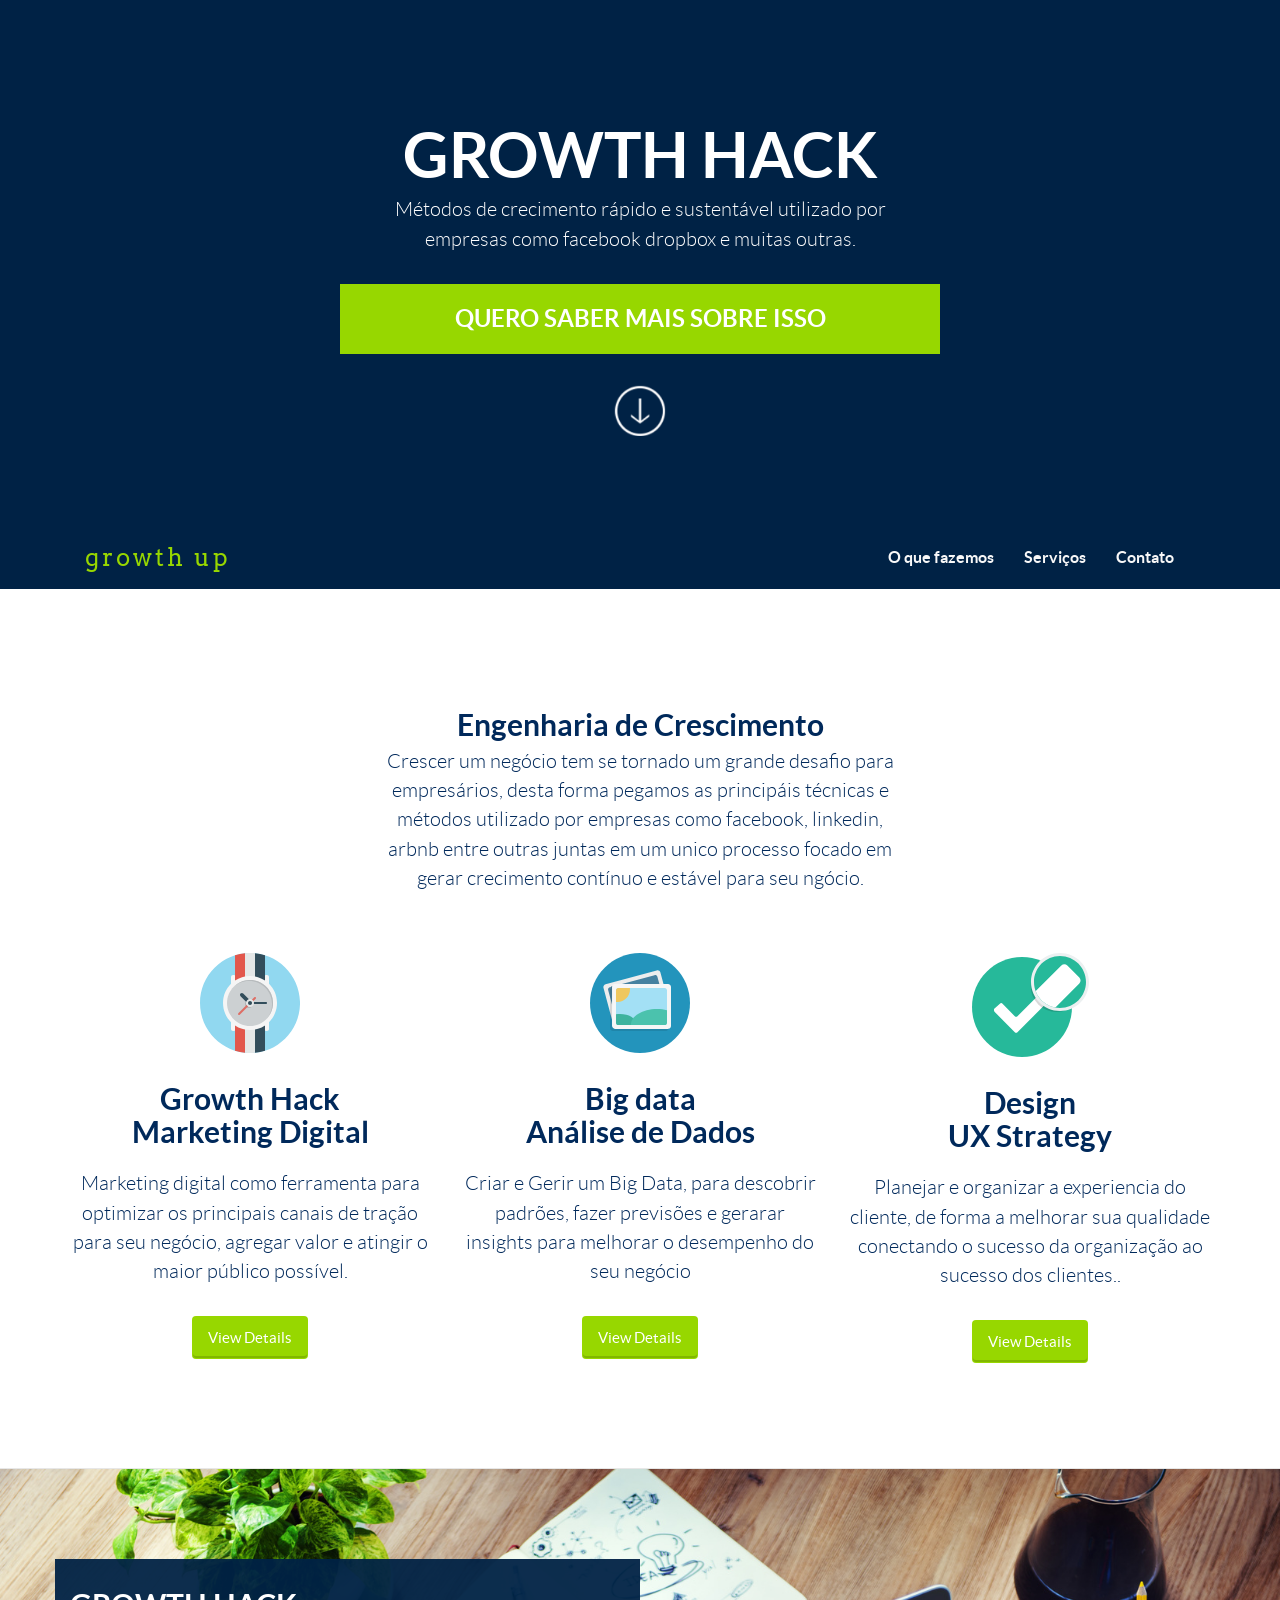
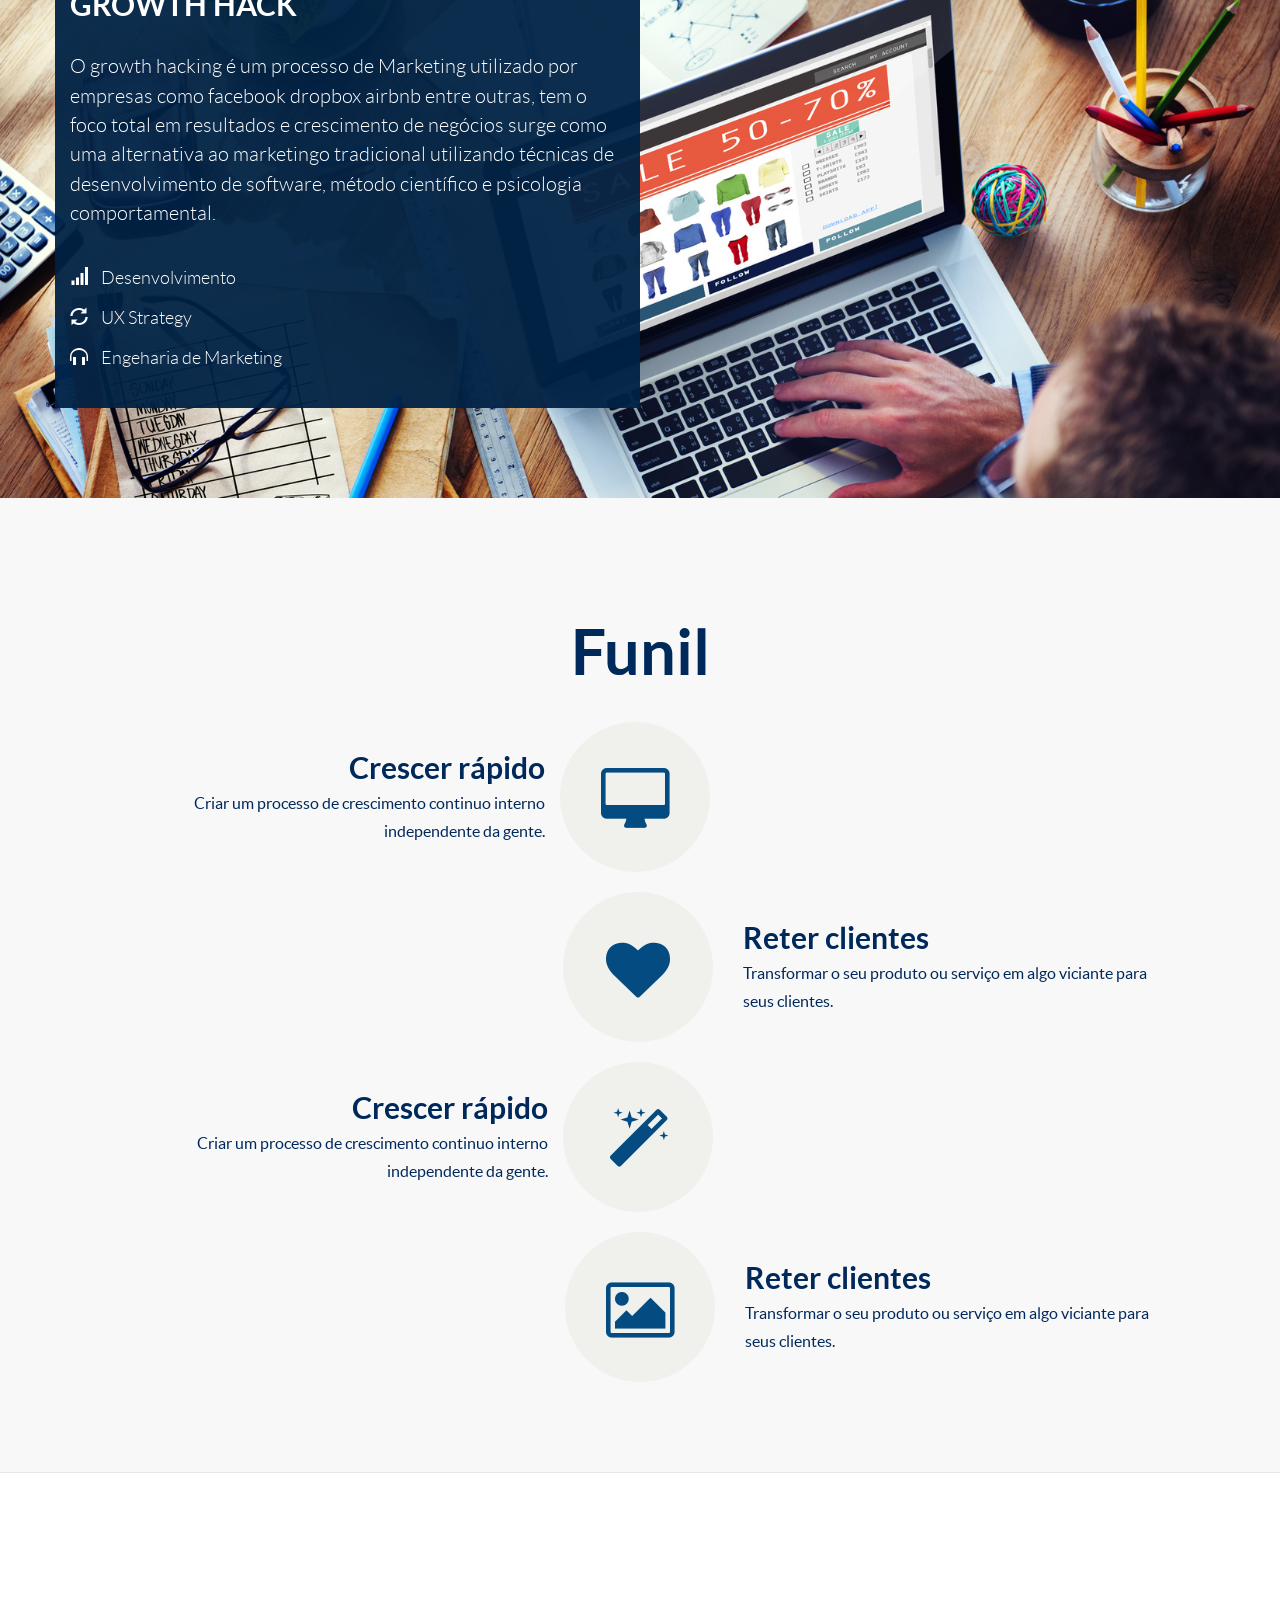
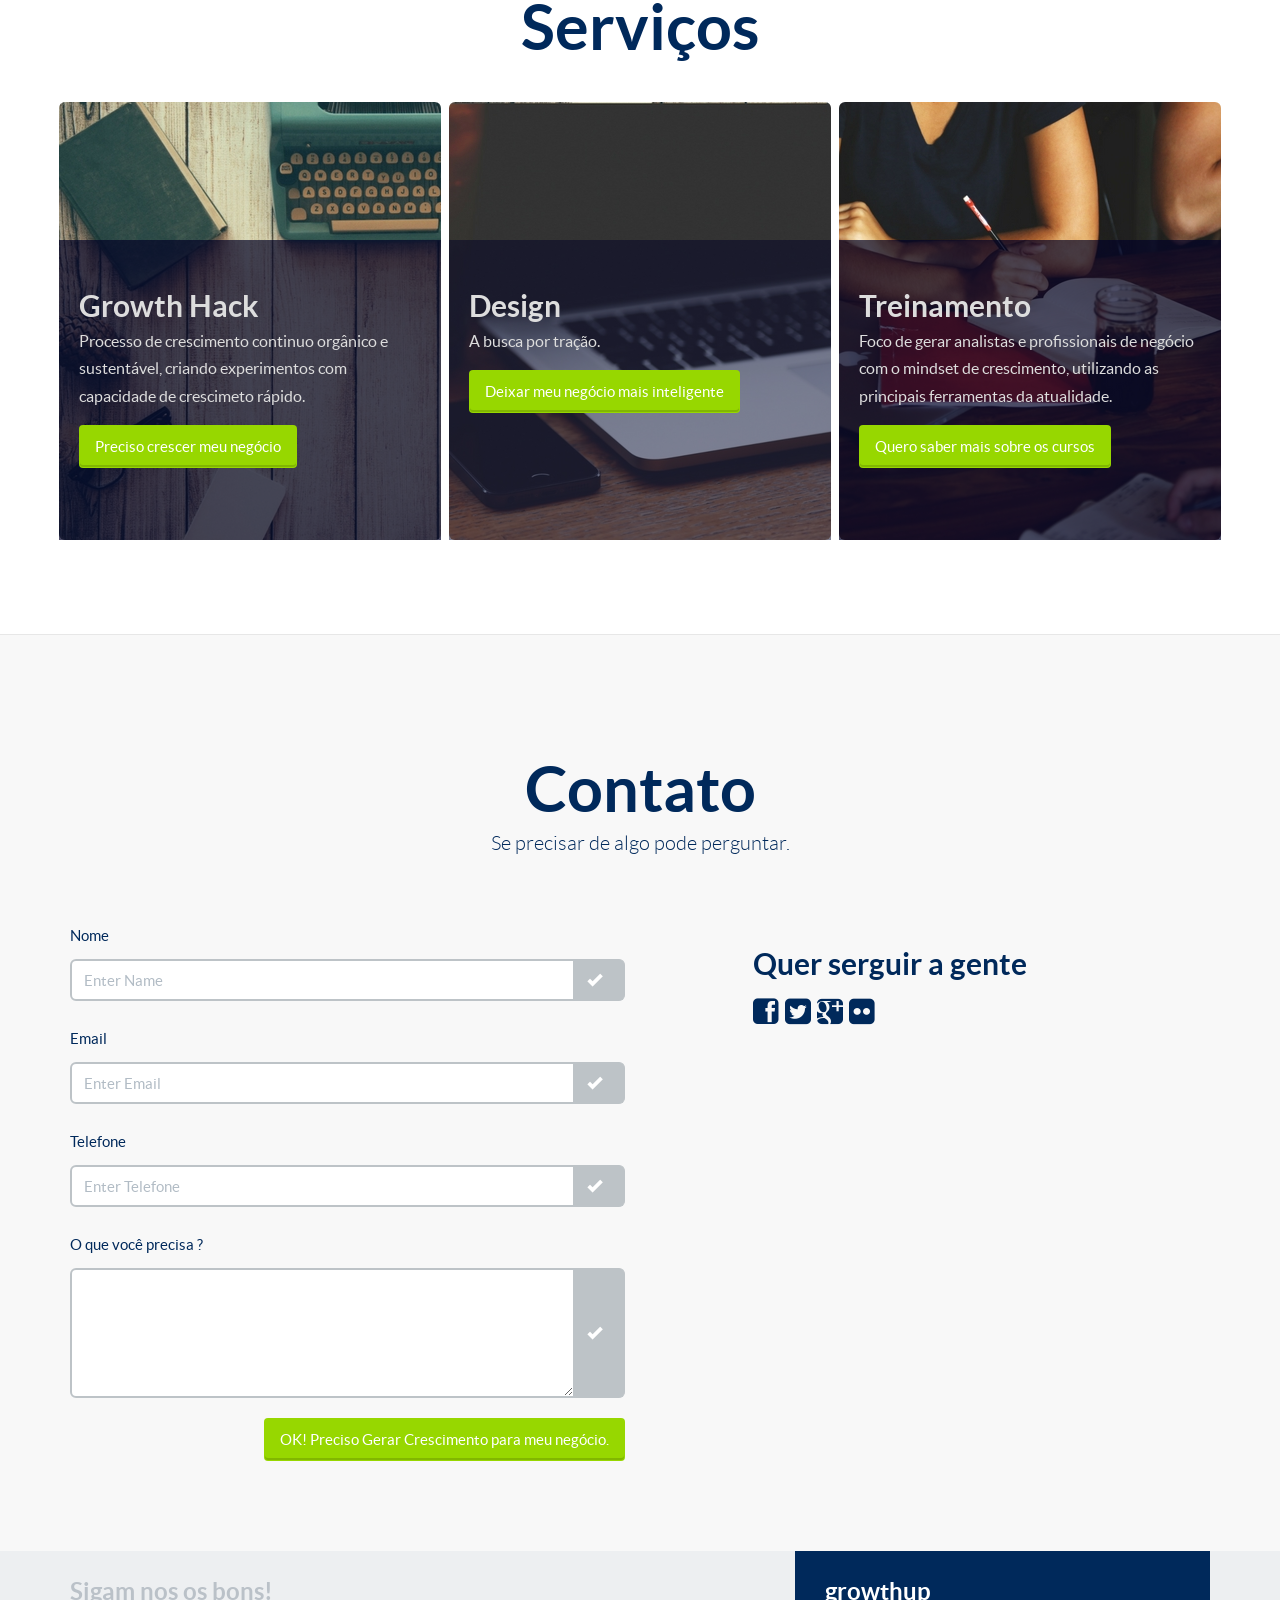
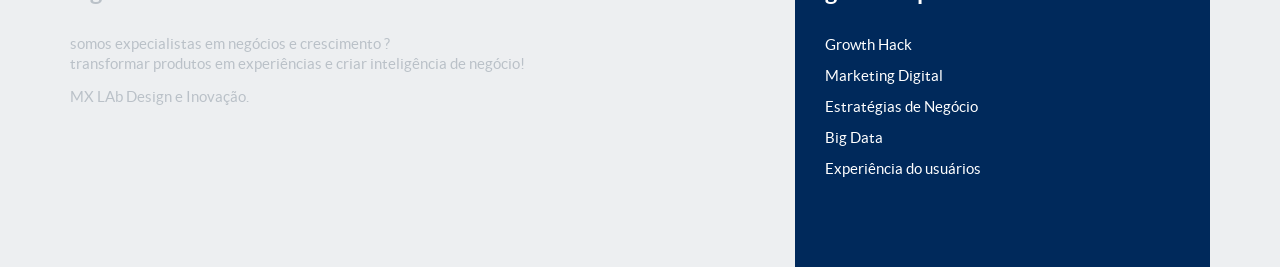
==== index.html @ dc83023f "initial" ====
<!-- FlatFy Theme - Andrea Galanti /-->
<!doctype html>
<!--[if lt IE 7]> <html class="no-js ie6 oldie" lang="en"> <![endif]-->
<!--[if IE 7]>    <html class="no-js ie7 oldie" lang="en"> <![endif]-->
<!--[if IE 8]>    <html class="no-js ie8 oldie" lang="en"> <![endif]-->
<!--[if IE 9]>    <html class="no-js ie9" lang="en"> <![endif]-->
<!--[if gt IE 9]><!-->
<!--<![endif]-->
<!-- Start Visual Website Optimizer Asynchronous Code -->

<!-- End Visual Website Optimizer Asynchronous Code -->
<html>

<head>
	<meta charset="utf-8">
	<meta name="viewport" content="width=device-width, user-scalable=no, initial-scale=1.0, minimum-scale=1.0, maximum-scale=1.0">
	<meta name="description" content="Flatfy Free Flat and Responsive HTML5 Template ">
	<meta name="author" content="">

	<title>Engenharia de Crescimento Marketing Digital Design Big Data Growth Hack</title>

	<!-- Bootstrap core CSS -->
	<link href="css/bootstrap.min.css" rel="stylesheet">

	<!-- Custom Google Web Font -->
	<link href="font-awesome/css/font-awesome.min.css" rel="stylesheet">
	<link href='http://fonts.googleapis.com/css?family=Lato:100,300,400,700,900,100italic,300italic,400italic,700italic,900italic' rel='stylesheet' type='text/css'>
	<link href='http://fonts.googleapis.com/css?family=Arvo:400,700' rel='stylesheet' type='text/css'>

	<!-- Custom CSS-->
	<link href="css/general.css" rel="stylesheet">

	<!-- Owl-Carousel -->
	<link href="css/custom.css" rel="stylesheet">
	<link href="css/owl.carousel.css" rel="stylesheet">
	<link href="css/owl.theme.css" rel="stylesheet">
	<link href="css/style.css" rel="stylesheet">
	<link href="css/animate.css" rel="stylesheet">

	<!-- Magnific Popup core CSS file -->
	<link rel="stylesheet" href="css/magnific-popup.css">

	<script src="js/modernizr-2.8.3.min.js"></script>
	<!-- Modernizr /-->
	<!--[if IE 9]>
		<script src="js/PIE_IE9.js"></script>
	<![endif]-->
	<!--[if lt IE 9]>
		<script src="js/PIE_IE678.js"></script>
	<![endif]-->

	<!--[if lt IE 9]>
		<script src="js/html5shiv.js"></script>
	<![endif]-->
	<script type='text/javascript'>
		var _vwo_code = (function() {
			var account_id = 271701,
				settings_tolerance = 2000,
				library_tolerance = 2500,
				use_existing_jquery = false,
				/* DO NOT EDIT BELOW THIS LINE */
				f = false,
				d = document;
			return {
				use_existing_jquery: function() {
					return use_existing_jquery;
				},
				library_tolerance: function() {
					return library_tolerance;
				},
				finish: function() {
					if (!f) {
						f = true;
						var a = d.getElementById('_vis_opt_path_hides');
						if (a) a.parentNode.removeChild(a);
					}
				},
				finished: function() {
					return f;
				},
				load: function(a) {
					var b = d.createElement('script');
					b.src = a;
					b.type = 'text/javascript';
					b.innerText;
					b.onerror = function() {
						_vwo_code.finish();
					};
					d.getElementsByTagName('head')[0].appendChild(b);
				},
				init: function() {
					settings_timer = setTimeout('_vwo_code.finish()', settings_tolerance);
					var a = d.createElement('style'),
						b = 'body{opacity:0 !important;filter:alpha(opacity=0) !important;background:none !important;}',
						h = d.getElementsByTagName('head')[0];
					a.setAttribute('id', '_vis_opt_path_hides');
					a.setAttribute('type', 'text/css');
					if (a.styleSheet) a.styleSheet.cssText = b;
					else a.appendChild(d.createTextNode(b));
					h.appendChild(a);
					this.load('//dev.visualwebsiteoptimizer.com/j.php?a=' + account_id + '&u=' + encodeURIComponent(d.URL) + '&r=' + Math.random());
					return settings_timer;
				}
			};
		}());
		_vwo_settings_timer = _vwo_code.init();
	</script>
</head>

<body id="home" style="background:#002245">

	<!-- Preloader -->
	<div id="preloader">
		<div id="status"></div>
	</div>

	<!-- FullScreen -->
	<!--     <div class="intro-header">
		<div class="col-xs-12 text-center abcen1">
			<h1 class="h1_home wow fadeIn" data-wow-delay="0.4s">Engenharia de Crescimento</h1>
			<h3 class="h3_home wow fadeIn" data-wow-delay="0.6s">Programa de Growth Hack para desenvolvimento e crescimento sustentável da sua startup<h3> 
			<ul class="list-inline intro-social-buttons">
				<li><a href="https://twitter.com/galantiandrea" class="btn  btn-lg mybutton_cyano wow fadeIn" data-wow-delay="0.8s"><span class="network-name">Twitter</span></a>
				</li>
				<li id="download" ><a href="#downloadlink" class="btn  btn-lg mybutton_standard wow swing wow fadeIn" data-wow-delay="1.2s"><span class="network-name">Free Download</span></a>
				</li>
			</ul> 
				
		</div>    
        
		<div class="col-xs-12 text-center abcen wow fadeIn">
			<div class="button_down "> 
				<a class="imgcircle wow bounceInUp" data-wow-duration="1.5s"  href="#whatis"> <img class="img_scroll" src="img/icon/circle.png" alt=""> </a>
			</div>
		</div>
    </div>-->


	<div class="content-section-c ">
		<div class="container">
			<div class="row">
				<div class="col-md-6 col-md-offset-3 text-center white">
					<h2 >GROWTH HACK</h2>
					<p class="lead" style="margin-top:0">Métodos de crecimento rápido e sustentável utilizado por empresas como facebook dropbox e muitas outras.</p>
				</div>
				<div class="mockup-content">
					<div class="morph-button wow pulse morph-button-inflow morph-button-inflow-1">
						<button type="button "><span>QUERO SABER MAIS SOBRE ISSO</span></button>
						<div class="morph-content">
							<div>
								<div class="content-style-form content-style-form-4 ">
									<h2 class="morph-clone">QUERO SABER MAIS SOBRE ISSO</h2>
									<form>
										<p><label>Crescimento rápido e sustentável para negócio. </label><input placeholder="deixe seu email aqui" type="text" /></p>
										<p><button>OK! Agora que saber como crescer meu negócio</button></p>
									</form>
								</div>
							</div>
						</div>
					</div>
				</div>
				<div class="col-md-6 col-md-offset-3 text-center">
					<div class="button_down ">
						<a class="imgcircle wow bounceInUp" data-wow-duration="1.5s" href="#intro"> <img class="img_scroll" src="img/icon/circle.png" alt=""> </a>
					</div>
				</div>
			</div>
		</div>
	</div>

	<!-- NavBar-->
	<nav class="navbar-default" role="navigation">
		<div class="container">
			<div class="navbar-header">
				<button type="button" class="navbar-toggle" data-toggle="collapse" data-target=".navbar-ex1-collapse">
					<span class="sr-only">Toggle navigation</span>
					<span class="icon-bar"></span>
					<span class="icon-bar"></span>
					<span class="icon-bar"></span>
				</button>
				<a class="navbar-brand" href="#home">
					<!-- 					<img style="margin-right:5px" src="img/logo.svg" width="30px" alt="" /> -->
					growth up
				</a>
			</div>

			<div class="collapse navbar-collapse navbar-right navbar-ex1-collapse">
				<ul class="nav navbar-nav">

					<li class="menuItem"><a href="#intro">O que fazemos</a></li>
					<li class="menuItem"><a href="#servicos">Serviços</a></li>
					<li class="menuItem"><a href="#contato">Contato</a></li>
				</ul>
			</div>

		</div>
	</nav>

	
	<div id="whatis" class="content-section-b" style="border-top: 0;background:#fff">
		<div class="container">

			<div class="col-md-6 col-md-offset-3 text-center wrap_title">
				<h3>Engenharia de Crescimento</h3>
				<p class="lead" style="margin-top:0">Crescer um negócio tem se tornado um grande desafio para empresários, desta forma pegamos as principáis técnicas e métodos utilizado por empresas como 
					facebook, linkedin, arbnb entre outras juntas em um unico processo focado em gerar crecimento contínuo e estável para seu ngócio.
				
			</div>
			
			<div class="row">
			
				<div class="col-sm-4 wow fadeInDown text-center">
				  <img class="rotate" src="img/icon/watch.svg" alt="Generic placeholder image">
				  <h3>Growth Hack <br/> Marketing Digital</h3>
				  <p class="lead">Marketing digital como ferramenta para optimizar os principais canais de tração para seu negócio, agregar valor  e atingir o maior público possível. </p>

				  <p><a class="btn btn-embossed btn-primary view" role="button">View Details</a></p>
	 				</div><!-- /.col-lg-4 -->

					<div class="col-sm-4 wow fadeInDown text-center">
					  <img  class="rotate" src="img/icon/picture.svg" alt="Generic placeholder image">
					   <h3>Big data <br/> Análise de Dados</h3>
					   <p class="lead">Criar e Gerir um Big Data,  para descobrir padrões, fazer previsões e gerarar insights para  melhorar o desempenho do seu negócio</p>
	<p><a class="btn btn-embossed btn-primary view" role="button">View Details</a></p>
					</div>
	<!-- /.col-lg-4 -->

					<div class="col-sm-4 wow fadeInDown text-center">
					  <img  class="rotate" src="img/icon/retina.svg" alt="Generic placeholder image">
					   <h3>  Design <br/> UX Strategy </h3>
						<p class="lead">Planejar e organizar a experiencia do cliente, de forma a melhorar sua qualidade conectando o sucesso da organização ao sucesso dos clientes..</p>
	<p><a class="btn btn-embossed btn-primary view" role="button">View Details</a></p>
	 				</div><!-- /.col-lg-4 -->

	 			</div><!-- /.row -->


			</div>
		</div>
	
	<div id="intro" class="content-section-a" style="background:url(img/Marketing-Digital.jpg); background-opacity(0.2); background-size:100%">

		<div class="container">

			<div class="row">

				<!-- 				<div class="col-sm-6 pull-right wow fadeInRightBig">
                    <img class="img-responsive " src="img/doge.png" alt="">
                </div>
			  -->
				<div class="col-sm-6 wow ull-right fadeInLeftBig" style="background:rgba(0,34,69,0.95);color:#fff" data-animation-delay="200">
					<h3 class="section-heading">GROWTH HACK</h3>
					<p class="lead">
						O growth hacking é um processo de Marketing utilizado por empresas como facebook dropbox airbnb entre outras, tem o foco total em resultados e crescimento de negócios surge como uma alternativa ao marketingo tradicional utilizando técnicas de desenvolvimento
						de software, método científico e psicologia comportamental.
					</p>

					<ul class="descp lead2">
						<li><i class="glyphicon glyphicon-signal"></i> Desenvolvimento</li>
						<li><i class="glyphicon glyphicon-refresh"></i> UX Strategy</li>
						<li><i class="glyphicon glyphicon-headphones"></i> Engeharia de Marketing</li>
					</ul>
				</div>
			</div>
		</div>

	</div>

	<!-- 		<div  class="content-section-a" style="background:url(img/lead_original.jpg) fixed; background-size:100%">

        <div class="container">

             <div class="row">
			 
<!-- 				<div class="col-sm-6 pull-right wow fadeInRightBig">
                    <img class="img-responsive " src="img/doge.png" alt="">
                </div>
			  -->
	<!--                 <div class="col-sm-6 col-sm-offset-6 wow fadeInLeftBig " style="background:rgba(2,2,69,0.95);color:#fff"  data-animation-delay="200">   
                    <h3 class="section-heading">Big Data e Análise de Dados</h3>
                    	<p class="lead">
									 			Conseguir alcançar seus objetivos com rapidez e qualidade é um desafio para todo negócio, análise de dados 
												ajuda encontrar padrões e fazer previsões e gerar inegths para o crescimento.		
									</p>
					
					<ul class="descp lead2">
						<li><i class="glyphicon glyphicon-signal"></i> Ciência de Dados</li>
						<li><i class="glyphicon glyphicon-refresh"></i> Big Data</li>
						<li><i class="glyphicon glyphicon-headphones"></i> Análise de Negócio</li>
					</ul>
				</div>           
            </div>
        </div>

    </div> -->

	<div id="oque" class="content-section-a">
		<div class="container">
			<div class="row">

				<div class="col-md-6 col-md-offset-3 text-center wrap_title">
					<h2>Funil</h2>
					<!-- 					<p class="lead" style="margin-top:0"> </p> -->
				</div>

				<div class="col-sm-7 pull-left  block wow bounceIn" style="margin-left:50px">
					<div class="row">
						<div class="col-md-8 box-ct" style="text-align:right">
							<h3> Crescer rápido </h3>
							<p> Criar um processo de crescimento continuo interno independente da gente. </p>
						</div>
						<div class="col-md-4 box-icon rotate">
							<i class="fa fa-desktop fa-4x "> </i>
						</div>
						
					</div>
				</div>
				<div class="col-sm-7 pull-right block wow bounceIn" style="margin-right:-20px;margin-top:20px">
					<div class="row">
						<div class="col-md-4 box-icon rotate">
							<i class="fa fa-heart fa-4x "> </i>
						</div>
						<div class="col-md-8 box-ct">
							<h3> Reter clientes </h3>
							<p> Transformar o seu produto ou serviço em algo viciante para seus clientes.</p>
						</div>
					</div>
				</div>
			</div>
			<div class="col-sm-7 pull-left  block wow bounceIn" style="margin-left:50px;margin-top:20px">
					<div class="row">
						<div class="col-md-8 box-ct" style="text-align:right">
							<h3> Crescer rápido </h3>
							<p> Criar um processo de crescimento continuo interno independente da gente. </p>
						</div>
						<div class="col-md-4 box-icon rotate">
							<i class="fa fa-magic fa-4x "> </i>
						</div>
						
					</div>
				</div>
				<div class="col-sm-7 pull-right block wow bounceIn" style="margin-right:-20px;margin-top:20px">
					<div class="row">
						<div class="col-md-4 box-icon rotate">
							<i class="fa fa-picture-o fa-4x "> </i>
						</div>
						<div class="col-md-8 box-ct">
							<h3> Reter clientes </h3>
							<p> Transformar o seu produto ou serviço em algo viciante para seus clientes.</p>
						</div>
					</div>
				</div>
			</div>


		</div>
	</div>

	<!-- What is -->


	<!-- Use it -->
	<!-- Screenshot -->
	<div id="servicos" class="content-section-b" style="background:#fff">
		<div class="container">
			<div class="row">
				<div class="col-md-6 col-md-offset-3 text-center wrap_title ">
					<h2>Serviços</h2>
					<!-- 						<p class="lead" style="margin-top:0">Todos foram pensados para se encaixar perfeitamente ao seus objetivos e necessidades</p> -->
				</div>
			</div>
			<div class="row wow bounceInUp">
				<div id="owl-demo" class="owl-carousel">

					<div style="position:relative;height:438px" class="item">
						<img style="position:absolute;filter: blur(0px);" class="img-responsive blur(2px) img-rounded" src="img/consultoria.jpg" alt="Owl Image">
						<div style="bottom:0px;position: absolute;background: rgba(2,2,38,0.7);color:#ddd; width: 100%;height:300px;padding: 20px;display: block;">
							<h3>Growth Hack</h3>
							<p> Processo de crescimento continuo orgânico e sustentável, criando experimentos com capacidade de crescimeto rápido.
							</p>
							<a class="btn wow tada btn-embossed btn-primary pull-left animated animated" href="#contato">Preciso crescer meu negócio</a>
						</div>
					</div>

					<div style="position:relative;height:438px" class="item">
						<img style="position:absolute;filter: blur(0px);" class="img-responsive blur(2px) img-rounded" src="img/bigdata.jpg" alt="Owl Image">
						<div style="bottom:0px; position: absolute;background: rgba(2,2,38,0.5);color:#ddd; width: 100%;height:300px;padding: 20px;display: block;">
							<h3>Design</h3>
<!-- 							<p> Análise preditiva e estratégias de dados aplicada a negócios, prever lucros análisar negócios e finanças, gerando insigths de crescimento. </p> -->
							<p> A busca por tração. </p>
							<a class="btn wow tada btn-embossed btn-primary pull-left animated animated" href="#contato">Deixar meu negócio mais inteligente</a>
						</div>
					</div>
					
					<div style="position:relative;height:438px" class="item">
						<img style="position:absolute;filter: blur(0px);" class="img-responsive blur(2px) img-rounded" src="img/treinamento.jpg" alt="Owl Image">
						<div style="bottom:0px; position: absolute;background: rgba(2,2,38,0.7);color:#ddd; width: 100%;height:300px;padding: 20px;display: block;">
							<h3>Treinamento</h3>
							<p> Foco de gerar analistas e profissionais de negócio com o mindset de crescimento, utilizando as principais ferramentas da atualidade. </p>
							<a class="btn wow tada btn-embossed btn-primary pull-left animated animated" href="#contato">Quero saber mais sobre os cursos</a>
						</div>
					</div>

				</div>
			</div>
		</div>


	</div>


	

	<!-- Banner Download -->
	<!-- 	<div id="downloadlink" class="banner">
		<div class="container">
			<div class="row">
				<div class="col-md-6 col-md-offset-3 text-center wrap_title">
				<h2>Ciência de Crescimento </h2>
				<p class="lead" style="margin-top:0">Agora que você conhece melhor a gente queremos conhecer melhor você, e entender como podemos te ajudar</p>
				<p><a class="btn btn-embossed btn-primary view" role="button">Preciso crescer meu negócio</a></p> 
			 </div>
			</div>
		</div>
	</div>
	
	<!-- Contact -->
	<div id="contato" class="content-section-a">
		<div class="container">
			<div class="row">

				<div class="col-md-6 col-md-offset-3 text-center wrap_title">
					<h2>Contato</h2>
					<p class="lead" style="margin-top:0">Se precisar de algo pode perguntar. </p>
				</div>

				<form role="form" action="" method="post">
					<div class="col-md-6">
						<div class="form-group">
							<label for="InputName">Nome</label>
							<div class="input-group">
								<input type="text" class="form-control" name="InputName" id="InputName" placeholder="Enter Name" required>
								<span class="input-group-addon"><i class="glyphicon glyphicon-ok form-control-feedback"></i></span>
							</div>
						</div>

						<div class="form-group">
							<label for="InputEmail">Email</label>
							<div class="input-group">
								<input type="email" class="form-control" id="InputEmail" name="InputEmail" placeholder="Enter Email" required>
								<span class="input-group-addon"><i class="glyphicon glyphicon-ok form-control-feedback"></i></span>
							</div>
						</div>

						<div class="form-group">
							<label for="InputEmail">Telefone</label>
							<div class="input-group">
								<input type="email" class="form-control" id="InputEmail" name="InputEmail" placeholder="Enter Telefone" required>
								<span class="input-group-addon"><i class="glyphicon glyphicon-ok form-control-feedback"></i></span>
							</div>
						</div>

						<div class="form-group">
							<label for="InputMessage">O que você precisa ?</label>
							<div class="input-group">
								<textarea name="InputMessage" id="InputMessage" class="form-control" rows="5" required></textarea>
								<span class="input-group-addon"><i class="glyphicon glyphicon-ok form-control-feedback"></i></span>
							</div>
						</div>

						<input type="submit" name="submit" id="submit" value="OK! Preciso Gerar Crescimento para meu negócio." class="btn wow tada btn-embossed btn-primary pull-right">
					</div>
				</form>

				<hr class="featurette-divider hidden-lg">
				<div class="col-md-5 col-md-push-1 address">
					<!-- 					<address>
					<h3>Onde Estamosh3>
					<p class="lead"><a href="https://www.google.com/maps/preview?ie=UTF-8&q=The+Pentagon&fb=1&gl=us&hq=1400+Defense+Pentagon+Washington,+DC+20301-1400&cid=12647181945379443503&ei=qmYfU4H8LoL2oATa0IHIBg&ved=0CKwBEPwSMAo&safe=on">The Pentagon<br>
					Washington, DC 20301</a><br>
					Phone: XXX-XXX-XXXX<br>
					Fax: XXX-XXX-YYYY</p>
					</address> -->

					<h3>Quer serguir a gente</h3>
					<li class="social">
						<a href="#"><i class="fa fa-facebook-square fa-size"> </i></a>
						<a href="#"><i class="fa  fa-twitter-square fa-size"> </i> </a>
						<a href="#"><i class="fa fa-google-plus-square fa-size"> </i></a>
						<a href="#"><i class="fa fa-flickr fa-size"> </i> </a>
					</li>
				</div>
			</div>
		</div>
	</div>



	<footer>
		<div class="container">
			<div class="row">
				<div class="col-md-7">
					<h3 class="footer-title">Sigam nos os bons!</h3>
					<p>somos expecialistas em negócios e crescimento ?<br/> transformar produtos em experiências e criar inteligência de negócio!<br/>

					</p>

					<!-- LICENSE -->
					MX LAb Design e Inovação.


				</div>
				<!-- /col-xs-7 -->

				<div class="col-md-5">
					<div class="footer-banner">
						<h3 class="footer-title">growthup</h3>
						<ul>
							<li>Growth Hack</li>
							<li>Marketing Digital</li>
							<li>Estratégias de Negócio</li>
							<li>Big Data</li>
							<li>Experiência do usuários</li>
						</ul>

					</div>
				</div>
			</div>
		</div>
	</footer>

	<!-- JavaScript -->
	<script src="js/jquery-1.10.2.js"></script>
	<script src="js/bootstrap.js"></script>
	<script src="js/owl.carousel.js"></script>
	<script src="js/script.js"></script>
	<!-- StikyMenu -->
	<script src="js/stickUp.min.js"></script>
	<script type="text/javascript">
		jQuery(function($) {
			$(document).ready(function() {
				$('.navbar-default').stickUp();

			});
		});
	</script>
	<!-- Smoothscroll -->
	<script type="text/javascript" src="js/jquery.corner.js"></script>
	<script src="js/wow.min.js"></script>
	<script>
		new WOW().init();
	</script>
	<script src="js/classie.js"></script>
	<script src="js/uiMorphingButton_inflow.js"></script>
	<!-- Magnific Popup core JS file -->
	<script src="js/jquery.magnific-popup.js"></script>
</body>

</html>
---- css/general.css ----
/*
Theme: Flatfy Theme
Author: Andrea Galanti
Bootstrap Version 
Build: 1.0
http://www.andreagalanti.it
*/
#002245
#00295b
#34495e
#97d700

/*General */

body, html {
	height: 100%;
	width: 100%;
	overflow-x:hidden;
}

::-moz-selection{background:#97d700;color:white}

::selection{background:#97d700;color:white}

.abcen{position: absolute;bottom: 8%;}

.abcen1{position: absolute;top: 20%;}

.content-section-c {
	border-top: 1px solid #002245;
	border-bottom: 1px solid #002245;
	background-color: #002245;
	padding: 90px 0;
}

.descp{
	margin: 0;
	padding: 0;
	line-height: 40px !important;
}

.glyphicon {
	margin-right: 10px;
}

.lead2 {
margin-bottom: 30px;
margin-top: 20px;
font-size: 18px;
line-height: 1.46428571;
font-weight: 300;
}

.lead3 {
margin-bottom: 0px;
margin-top: 0px;
font-size: 16px;
color: #8D8D8D;
line-height: 1.46428571;
font-weight: 300;
}

.float {
-webkit-animation-name: floatingx;
-webkit-animation-duration: 4s;
-webkit-animation-iteration-count: infinite;
-webkit-animation-timing-function: ease-in-out;
-moz-animation-name: floating;
-moz-animation-duration: 4s;
-moz-animation-iteration-count: infinite;
-moz-animation-timing-function: ease-in-out;
}

.phone-image {
max-width: 250px;
margin: auto;
}

.h1_home{
	font-size: 80px;
	font-family: arvo;
	font-weight: 300;
	letter-spacing: 6px;
}

.h3_home{font-weight: 300;}

/*own carousel */

#owl-demo .item{
  margin: 3px;
}
#owl-demo .item img{
  display: block;
  width: 100%;
  height: auto;
}

#owl-demo-1 .item{
  margin: 3px;
}
#owl-demo-1 .item img{
  display: block;
  width: 100%;
  height: auto;
}

/*magnific */
.mfp-bg {
background: #000000 !important;
opacity: 0.95 !important;
filter: alpha(opacity=95) !important;
}

.item .img-responsive {cursor:url(../img/cross.png),auto;}

/* Preloader */
#preloader {
	position: fixed;
	top:0;
	left:0;
	right:0;
	bottom:0;
	background-color:#fff; /* change if the mask should have another color then white */
	z-index:99; /* makes sure it stays on top */
}

#status {
	width:200px;
	height:200px;
	position:absolute;
	left:50%; /* centers the loading animation horizontally one the screen */
	top:50%; /* centers the loading animation vertically one the screen */
	background-image:url(../img/status.gif); /* path to your loading animation */
	background-repeat:no-repeat;
	background-position:center;
	margin:-100px 0 0 -100px; /* is width and height divided by two */
}


/* Button */ 
.mybutton_standard {
	border: 1px solid #fff;
	color: #fff;
}

.mybutton_cyano{
	border: 1px solid #4A90BE;
	color: #fff;
	background-color:#4A90BE;
}

.mybutton_cyano:hover{
	border: 1px solid #4A90BE;
	color: #4A90BE !important;
	background: rgba(204, 204, 204, 0);
}

.button_down img {
width: 50px;
	
}
.btn-primary {
	border-color: rgba(52, 73, 94, 0);
}

.tworow{margin-top: 90px;}

.social {
	font-size: 30px;
	text-decoration: none;
	list-style-type: none;
	color: #97d700; 
}

.social > a:hover {
	color: #97d700; 
}

.box-icon {
	height: 150px;
	width: 150px;
	-moz-border-radius: 35px;
	border-radius: 100%;
	padding: 47px 10px;
	background-color: #f0f1ec;
	color: #034b81;
	text-align: center;
	-webkit-transition: all 0.3s;
	-moz-transition: all 0.3s;
	transition: all 0.3s;
	margin-right: 15px;
}

.box-icon:hover {
	background-color: #97d700;
	color: #fff;
}

.owl-theme .owl-controls .owl-page span {
background: #97d700 !important;
}

/* Nav */
.navbar {
	position: relative;
	min-height: 60px;
	margin-bottom: 0; 
	width: 100%;
	z-index: 999;
	border-radius: 0; 
}

.navbar-default {
	position: relative;
	min-height: 60px;
	width: 100%;
	z-index: 999;
	
}

.navbar-default .navbar-nav>li>a {
color: #ffffff;
}

.navbar-default .navbar-nav>li>a:hover {
color: #ECEBEB;
}

.navbar-default .navbar-brand {
color: #ffffff;
}
.navbar-default .navbar-brand:hover {
color: #ECEBEB;
}

.navbar-brand {
	font-family: arvo;
	letter-spacing: 3px;
	font-weight: 400 !important;
}

.lead {
	font-size: 16px;
	font-weight: 400;
}

.intro-header {
	height: 100%; /* Full PAge */
	padding-top: 50px; /* If you're making other pages, make sure there is 50px of padding to make sure the navbar doesn't overlap content! */
	padding-bottom: 50px;
	color: #f8f8f8;
	background: url(../img/intro/intro5.jpg) no-repeat center center;
	background-size: cover;
	text-align: center;
}

.intro-message {
	position: relative;
	padding-top: 12%;
	padding-bottom: 20%;
}

.list-inline {
	margin-top: 30px;
}
.intro-message > h1 {
	margin: 0;
	font-size: 5em;
	font-family: "Lato", "Helvetica Neue", Helvetica, Arial, sans-serif;
	font-weight: 400;
	letter-spacing: 3px;
}

.intro-divider {
	width: 400px;
	border-top: 1px solid #f8f8f8;
	border-bottom: 1px solid rgba(0, 0, 0, 0.2);
}

.intro-message > h3 {
	margin: 0;
	font-size: 2.8em;
	font-family: "Lato", "Helvetica Neue", Helvetica, Arial, sans-serif;
	font-weight: 300;
	letter-spacing: 0px;
	margin-top: 10px;
}


.network-name {
	font-size: 14px;
	font-weight: 400;
	letter-spacing: 1.5px;
}

.content-section-a {
	background-color: #f8f8f8;
	padding: 90px 0; 
}

.content-section-b {
	border-top: 1px solid #e7e7e7;
	border-bottom: 1px solid #e7e7e7;
	padding: 90px 0; 
}

.section-heading {
	margin-bottom: 30px;
}

.section-heading-spacer {
	border-top: 3px solid #e7e7e7;
	width: 200px;
	float: left;
}

.banner {
	padding: 100px 0;
	color: #f8f8f8;
	background: url(../img/intro/banner-bg.jpg) no-repeat center center;
	background-size: cover;
}

/* Animate */
.rotate{
    -webkit-transition-duration: 0.8s;
    -moz-transition-duration: 0.8s;
    -o-transition-duration: 0.8s;
    transition-duration: 0.8s;
     
    -webkit-transition-property: -webkit-transform;
    -moz-transition-property: -moz-transform;
    -o-transition-property: -o-transform;
    transition-property: transform;
     
    overflow:hidden;
 
    }  
 
.rotate:hover  
{
    -webkit-transform:rotate(360deg);
    -moz-transform:rotate(360deg);
    -o-transform:rotate(360deg);
}  



/* Style for form modal */
.content-style-form {
	position: relative;
	text-align: left;
}

.content-style-form h2 {
	margin: 0;
	padding: 0.4em 0 0.3em;
	text-align: center;
	font-weight: 300;
	font-size: 3.5em;
}

.content-style-form form {
	padding: 10px 30px;
}

.content-style-form form p {
	margin: 0 0 5px 0;
	font-size: 0.7em;
}

.content-style-form label {
	display: block;
	padding: 10px 0 0;
	color: #002245;
	text-transform: uppercase;
	letter-spacing: 1px;
	font-weight: bold;
}

.content-style-form input[type="text"],
.content-style-form input[type="password"] {
	padding: 10px;
	width: 100%;
	border: 2px solid #ebd3bd;
	background: transparent;
	color: #b09a86;
	font-weight: 300;
	font-size: 2.2em;
}

.content-style-form input[type="text"]:focus,
.content-style-form input[type="password"]:focus {
	border-color: #e75854;
	color: #e75854;
}

.content-style-form input:focus {
	outline: 0;
}

.content-style-form button {
	display: block;
	margin-top: 2.5em;
	padding: 1.5em;
	width: 100%;
	border: none;
	background: #e75854;
	color: #fff;
	text-transform: uppercase;
	letter-spacing: 1px;
	font-weight: 800;
	font-size: 1.25em;
}

.content-style-form .icon-close {
	top: 0;
	right: 0;
	color: #ebd3bd;
	font-size: 75%;
}

.content-style-form .icon-close:hover {
	color: #e75854;
}

.js .content-style-form-1 h2,
.js .content-style-form-1 p,
.js .content-style-form-1 .icon-close {
	opacity: 0;
	-webkit-transition: opacity 0.2s 0.35s, -webkit-transform 0.2s 0.35s;
	transition: opacity 0.2s 0.35s, transform 0.2s 0.35s;
	-webkit-transform: scale(0.85);
	transform: scale(0.85);
}

.content-style-form-1 p:first-child {
	-webkit-transition-delay: 0.4s;
	transition-delay: 0.4s;
}

.content-style-form-1 p:nth-child(2) {
	-webkit-transition-delay: 0.45s;
	transition-delay: 0.45s;
}

.content-style-form-1 p:nth-child(3) {
	-webkit-transition-delay: 0.5s;
	transition-delay: 0.5s;
}

.morph-button.open .content-style-form-1 h2,
.morph-button.open .content-style-form-1 p,
.morph-button.open .content-style-form-1 .icon-close {
	opacity: 1;
	-webkit-transform: scale(1);
	transform: scale(1);
}

.js .content-style-form-2 h2,
.js .content-style-form-2 p,
.js .content-style-form-2 .icon-close {
	opacity: 0;
	-webkit-transition: opacity 0.2s 0.3s, -webkit-transform 0.2s 0.3s;
	transition: opacity 0.2s 0.3s, transform 0.2s 0.3s;
	-webkit-transform: translateY(50px);
	transform: translateY(50px);
}

.content-style-form-2 p:first-child {
	-webkit-transition-delay: 0.35s;
	transition-delay: 0.35s;
}

.content-style-form-2 p:nth-child(2) {
	-webkit-transition-delay: 0.4s;
	transition-delay: 0.4s;
}

.content-style-form-2 p:nth-child(3) {
	-webkit-transition-delay: 0.45s;
	transition-delay: 0.45s;
}

.content-style-form-2 p:nth-child(4) {
	-webkit-transition-delay: 0.5s;
	transition-delay: 0.5s;
}

.morph-button.open .content-style-form-2 h2,
.morph-button.open .content-style-form-2 p,
.morph-button.open .content-style-form-2 .icon-close {
	opacity: 1;
	-webkit-transform: translateY(0);
	transform: translateY(0);
}

.content-style-form-4 form {
	padding: 30px;
	background: #fff;
	color: #ccb096;
	font-size: 1.5em;
	-webkit-perspective: 1000px;
	perspective: 1000px;
}

.content-style-form-4 input[type="text"] {
	border: none;
	background-color: #f0f0f0;
}

.content-style-form-4 form button {
	background: #002245;
}

.content-style-form-4 form button:focus,
.content-style-form-4 form button:hover {
	background: #97d700;
}

.js .content-style-form-4 p {
	opacity: 0;
	-webkit-transition: opacity 0.3s, -webkit-transform 0.3s;
	transition: opacity 0.3s, transform 0.3s;
	-webkit-transform: rotateX(-45deg);
	transform: rotateX(-45deg);
	-webkit-transform-origin: center top;
	transform-origin: center top;
}

.morph-button.open .content-style-form-4 p {
	opacity: 1;
	-webkit-transition: opacity 0.4s 0.2s, -webkit-transform 0.4s 0.2s;
	transition: opacity 0.4s 0.2s, transform 0.4s 0.2s;
	-webkit-transform: rotateY(0deg);
	transform: rotateY(0deg);
}

.morph-button.open .content-style-form-4 p:nth-child(2) {
	-webkit-transition-delay: 0.35s;
	transition-delay: 0.35s;
}

.content-style-social {
	padding: 30px;
	text-align: left;
}

.morph-button-inflow-2 > button svg {
	display: inline-block;
	padding-right: 10px;
	width: 20px;
	height: 20px;
	vertical-align: -5%;
}

.morph-button-inflow-2 > button svg path {
	fill: #e75854;
}

.content-style-social a {
	display: block;
	padding: 0.5em 0;
	color: #67c2d4;
	vertical-align: middle;
	text-transform: uppercase;
	letter-spacing: 1px;
	font-weight: 700;
	font-size: 0.8em;
	line-height: 32px;
}

.js .content-style-social a {
	-webkit-transition: -webkit-transform 0.3s;
	transition: transform 0.3s;
	-webkit-transform: translateX(100%);
	transform: translateX(100%);
}

.content-style-social a:hover {
	color: #e75854;
}

.content-style-social a:hover svg path {
	fill: #e75854;
}

.content-style-social a svg {
	display: inline-block;
	padding-right: 10px;
	vertical-align: middle;
	-webkit-backface-visibility: hidden;
}

.morph-button-inflow.open .content-style-social a {
	-webkit-transform: translateX(0);
	transform: translateX(0);	
}

.morph-button-inflow.open .content-style-social a:nth-child(2) {
	-webkit-transition-delay: 0.05s;
	transition-delay: 0.05s;
}

.morph-button-inflow.open .content-style-social a:nth-child(3) {
	-webkit-transition-delay: 0.1s;
	transition-delay: 0.1s;
}

/* Morph Button: Default Styles */

.morph-button {
	position: relative;
	display: block;
	margin: 0 auto;
}

.morph-button > button {
	position: relative;
	padding: 0 1em;
	border: none;
	background-color: #e85657;
	color: #f9f6e5;
	text-transform: uppercase;
	letter-spacing: 1px;
	font-weight: 700;
	line-height: 80px;
	overflow: hidden;
}

.morph-button.open > button {
	pointer-events: none;
}

.morph-content {
	pointer-events: none;
}

.morph-button.open .morph-content {
	pointer-events: auto;
}

/* Common styles for overlay and modal type (fixed morph) */
.morph-button-fixed,
.morph-button-fixed .morph-content {
	width: 300px;
	height: 80px;
}

.morph-button-fixed > button {
	z-index: 1000;
	width: 100%;
	height: 100%;
	-webkit-transition: opacity 0.1s 0.5s;
	transition: opacity 0.1s 0.5s;
}

.morph-button-fixed.open > button {
	opacity: 0;
	-webkit-transition: opacity 0.1s;
	transition: opacity 0.1s;
}

.morph-button-fixed .morph-content {
	position: fixed;
	z-index: 900;
	opacity: 0;
	-webkit-transition: opacity 0.3s 0.5s, width 0.4s 0.1s, height 0.4s 0.1s, top 0.4s 0.1s, left 0.4s 0.1s, margin 0.4s 0.1s;
	transition: opacity 0.3s 0.5s, width 0.4s 0.1s, height 0.4s 0.1s, top 0.4s 0.1s, left 0.4s 0.1s, margin 0.4s 0.1s;
}

.morph-button-fixed.open .morph-content {
	opacity: 1;
}

.morph-button-fixed .morph-content > div {
	visibility: hidden;
	height: 0;
	opacity: 0;
	-webkit-transition: opacity 0.1s, visibility 0s 0.1s, height 0s 0.1s;
	transition: opacity 0.1s, visibility 0s 0.1s, height 0s 0.1s;
}

.morph-button-fixed.open .morph-content > div {
	visibility: visible;
	height: auto;
	opacity: 1;
	-webkit-transition: opacity 0.3s 0.5s;
	transition: opacity 0.3s 0.5s;
}

.morph-button-fixed.active > button {
	z-index: 2000;
}

.morph-button-fixed.active .morph-content {
	z-index: 1900;
}

/* Transitions for overlay button and sidebar button */
.morph-button-overlay .morph-content,
.morph-button-sidebar .morph-content {
	-webkit-transition: opacity 0.3s 0.5s, width 0.4s 0.1s, height 0.4s 0.1s, top 0.4s 0.1s, left 0.4s 0.1s;
	transition: opacity 0.3s 0.5s, width 0.4s 0.1s, height 0.4s 0.1s, top 0.4s 0.1s, left 0.4s 0.1s;
}

.morph-button-overlay.open .morph-content,
.morph-button-sidebar.open .morph-content {
	-webkit-transition: width 0.4s 0.1s, height 0.4s 0.1s, top 0.4s 0.1s, left 0.4s 0.1s;
	transition: width 0.4s 0.1s, height 0.4s 0.1s, top 0.4s 0.1s, left 0.4s 0.1s;	
}

/* Morph Button Style: Overlay */
.morph-button.morph-button-overlay {
	margin: 50px auto;
}

.morph-button-overlay .morph-content {
	overflow: hidden;
	background: #e85657;
}

.morph-button-overlay.open .morph-content {
	top: 0 !important;
	left: 0 !important;
	width: 100%;
	height: 100%;
}

/* Morph Button Style: Modal */
.morph-button-modal::before {
	position: fixed;
	top: 0;
	left: 0;
	z-index: 800;
	width: 100%;
	height: 100%;
	background: rgba(0,0,0,0.5);
	content: '';
	opacity: 0;
	-webkit-transition: opacity 0.5s;
	transition: opacity 0.5s;
	pointer-events: none;
}

.morph-button-modal.open::before {
	opacity: 1;
	pointer-events: auto;
}

.morph-button-modal.active::before {
	z-index: 1800;
}

.morph-button-modal .morph-content {
	overflow: hidden;
	-webkit-transition: opacity 0.3s 0.5s, width 0.4s 0.1s, height 0.4s 0.1s, top 0.4s 0.1s, left 0.4s 0.1s, margin 0.4s 0.1s;
	transition: opacity 0.3s 0.5s, width 0.4s 0.1s, height 0.4s 0.1s, top 0.4s 0.1s, left 0.4s 0.1s, margin 0.4s 0.1s;
}

.morph-button-modal.open .morph-content {
	top: 50% !important;
	left: 50% !important;
	margin: -210px 0 0 -300px;
	width: 600px;
	height: 420px;
	-webkit-transition: width 0.4s 0.1s, height 0.4s 0.1s, top 0.4s 0.1s, left 0.4s 0.1s, margin 0.4s 0.1s;
	transition: width 0.4s 0.1s, height 0.4s 0.1s, top 0.4s 0.1s, left 0.4s 0.1s, margin 0.4s 0.1s;
}

/* Colors and sizes for individual modals */
.morph-button.morph-button-modal-1 {
	float: left;
}

.morph-button.morph-button-modal-2,
.morph-button.morph-button-modal-3 {
	display: inline-block;
	margin: 10px 15px;
}

.morph-button-modal-1 > button,
.morph-button-modal-1 .morph-content {
	background-color: #553445;
}

.morph-button-modal-2 > button,
.morph-button-modal-2 .morph-content,
.morph-button-modal-3 > button,
.morph-button-modal-3 .morph-content {
	background-color: #fef0e3;
	color: #e75854;
}

.morph-button-modal-4 {
	display: inline-block;
}

.morph-button-modal-4 > button,
.morph-button-modal-4 .morph-content {
	background-color: #faf1e0;
	color: #553445;
}

.morph-button-modal-4 > button span,
.morph-button-modal-4 .morph-clone {
	padding-left: 10px;
	color: #286f81;
}

.morph-button-modal-4 .morph-clone {
	position: absolute;
	right: 34px;
	bottom: 30px;
	z-index: 100;
	letter-spacing: 1px;
	font-weight: 700;
	-webkit-transition: bottom 0.4s 0.1s, right 0.4s 0.1s;
	transition: bottom 0.4s 0.1s, right 0.4s 0.1s;
}

.morph-button-modal-4.open .morph-clone,
.no-js .morph-button-modal-4 .morph-clone {
	right: 10px;
	bottom: 10px;
}

.morph-button-modal-1::before {
	background: rgba(240,221,204,0.7);
}

.morph-button-modal-2.open .morph-content {
	margin: -210px 0 0 -170px;
	width: 340px;
	height: 420px;
}

.morph-button-modal-3.open .morph-content {
	margin: -255px 0 0 -210px;
	width: 420px;
	height: 510px;
}

.morph-button-modal-3.open .morph-content > div {
	height: 420px;
}

.morph-button-modal-2.open .morph-content > div,
.morph-button-modal-3.open .morph-content > div {
 	-webkit-transition: opacity 0.3s 0.3s;
	transition: opacity 0.3s 0.3s;
}

.morph-button-modal-4.open .morph-content {
	margin: -200px 0 0 -320px;
	width: 640px;
	height: 400px;
}

/* Morph Button Style: In the content flow */
.morph-button-inflow {
	overflow: hidden;
	max-width: 100%;
	height: 70px;
}

.morph-button-inflow > button {
	width: 100%;
	line-height: 70px;
}

.morph-button-inflow .morph-content {
	position: absolute;
	top: 0;
	left: 0;
	width: 100%;
}

.morph-button-inflow .morph-content .morph-clone {
	padding: 0;
	font-weight: 700;
	font-size: 1.5em;
	line-height: 70px;
}

/* Colors and sizes for individual in flow buttons */
.morph-button-inflow-1 {
	width: 600px;
	margin: 2em auto;
	-webkit-transition: height 0.5s cubic-bezier(0.7,0,0.3,1);
	transition: height 0.5s cubic-bezier(0.7,0,0.3,1);
}

.morph-button-inflow-1 > button span {
	visibility: hidden;
}

.morph-button-inflow-1 .morph-content .morph-clone {
	color: #FFFFFF;
	background: #97d700;
}

.morph-button-inflow-2 {
	position: absolute;
	top: 50%;
	left: 50%;
	width: 220px;
	background-color: #fef0e3;
	-webkit-transition: height 0.3s, width 0.3s, -webkit-transform 0.3s;
	transition: height 0.3s, width 0.3s, transform 0.3s;
	-webkit-transform: translateX(-50%) translateY(-50%);
	transform: translateX(-50%) translateY(-50%);
}

.morph-button-inflow-2 > button {
	position: absolute;
	top: 0;
	left: 0;
	width: 100%;
	height: 100%;
	background-color: transparent;
	color: #e75854;
	-webkit-transition: -webkit-transform 0.3s;
	transition: transform 0.3s;
}

.morph-button-inflow-2.open > button {
	-webkit-transform: translateX(-100%);
	transform: translateX(-100%);
}

.morph-button-inflow-2 .morph-content {
	width: 260px;
	height: 200px;
}

.morph-button-inflow-2.open {
	width: 260px;
}

/* Morph Button Style: Sidebar */
.morph-button-sidebar,
.morph-button-sidebar .morph-content {
	width: 60px;
	height: 60px;
}

.morph-button-sidebar {
	position: fixed;
	bottom: 50px;
	left: 50px;
}

.morph-button-sidebar > button {
	line-height: 60px;
	font-size: 1.6em;
	padding: 0;
}

.morph-button-sidebar .morph-content {
	background: #e85657;
}

.morph-button-sidebar.open .morph-content {
	top: 0 !important;
	left: 0 !important;
	width: 300px;
	height: 100%;
	overflow: hidden;
	-webkit-backface-visibility: hidden;
}

/* Let's add some nice easing for all cases */
.morph-button .morph-content,
.morph-button.open .morph-content,
.morph-button-modal-4 .morph-clone {
	-webkit-transition-timing-function: cubic-bezier(0.7,0,0.3,1);
	transition-timing-function: cubic-bezier(0.7,0,0.3,1);
}

/* Helper classes */
.noscroll {
	overflow: hidden;
}

.morph-button-overlay.scroll .morph-content {
	overflow-y: scroll;
}

.morph-button-sidebar.scroll .morph-content {
	overflow: auto;
}

/* No JS fallback: let's hide the button and show the content */
.no-js .morph-button > button {
	display: none;
}

.no-js .morph-button {
	margin: 10px 0;
	float: none;
}

.no-js .morph-button,
.no-js .morph-button .morph-content,
.no-js .morph-button .morph-content > div {
	position: relative;
	width: auto;
	height: auto;
	opacity: 1;
	visibility: visible;
	top: auto;
	left: auto;
	-webkit-transform: none;
	transform: none;
	pointer-events: auto;
}

.no-js .morph-button .morph-content .icon-close {
	display: none;
}

.no-js .morph-button-sidebar {
	width: 300px;
	position: fixed;
	top: 0;
	left: 0;
	margin: 0;
	height: 100%;
	background: #e85657;
	overflow: auto;
}

.no-transition {
	-webkit-transition: none !important;
	transition: none !important;
}

/* Media Queries */
/* Media queries!
-------------------------------------------------------------------------------*/

/* 960 Screens */
@media only screen and (min-width: 960px) and (max-width: 1250px) {
	
}
@media only screen and (min-width: 768px) and (max-width: 820px) {
	
}
/* Tablet */
@media only screen and (min-width: 768px) and (max-width: 959px) {
	
		h1, .h1 {
			font-size: 50px;
		}
		
		h3, .h3 {
			font-size: 20px;
		}
		
}


/* All Mobile Sizes (devices and browser) */
	@media only screen and (max-width: 767px) {
		.intro-header {
			height: 100%;
			padding-top: 50px;
			padding-bottom: 50px;
			color: #f8f8f8;
		    background-image: none; 
			background-size: cover;
			text-align: center;
			background-color: #002245;
		}
		
		h1, .h1 {
			font-size: 50px;
		}
		
		h3, .h3 {
			font-size: 20px;
		}
		#gallery1{display:none}
		
		.button_down {display:none}
		
		
	}

/* Mobile Landscape */
@media only screen and (min-width: 480px) and (max-width: 767px) { 
	
	
	
}

/* Mobile Portrait */
@media only screen and (max-width: 479px) {
	
	
}
@media screen and (max-width: 600px) {
	.morph-button-modal.open .morph-content {
		top: 0% !important;
		left: 0% !important;
		margin: 0;
		width: 100%;
		height: 100%;
		overflow-y: scroll;
		-webkit-transition: width 0.4s 0.1s, height 0.4s 0.1s, top 0.4s 0.1s, left 0.4s 0.1s;
		transition: width 0.4s 0.1s, height 0.4s 0.1s, top 0.4s 0.1s, left 0.4s 0.1s;
	}
}

@media screen and (max-width: 400px) {
	.morph-button-fixed,
	.morph-button-fixed .morph-content {
		width: 200px;
		height: 80px;
	}

	.morph-button-fixed > button {
		font-size: 75%;
	}

	.morph-button-sidebar > button {
		font-size: 1.6em;
	}

	.morph-button-inflow .morph-content .morph-clone {
		font-size: 0.9em;
	}

	.morph-button-modal-4,
	.morph-button-modal-4 .morph-content {
		width: 220px;
		height: 120px;
	}

	.morph-button-modal-4 > button {
		font-size: 100%;
		line-height: 50px;
	}

	.morph-button-modal-4 > button span {
		display: block;
	}

	.morph-button-modal-4 .morph-clone {
		right: 83px;
		bottom: 26px;
	}

	.morph-button-sidebar,
	.morph-button-sidebar .morph-content {
		width: 100% !important;
		height: 60px !important;
	}

	.morph-button-sidebar {
		bottom: 0px;
		left: 0px;
	}

	.morph-button-sidebar.open .morph-content {
		height: 100% !important;
	}
}

@media (max-width: 1199px) {
	ul.banner-social-buttons {
		float: left;
		margin-top: 15px;
	}	
}

@media (max-width: 767px) {
	.banner h2 {
		margin: 0;
		text-shadow: 2px 2px 3px rgba(0, 0, 0, 0.6);
		font-size: 3em;
	}

	ul.banner-social-buttons > li {
		display: block;
		margin-bottom: 20px;
		padding: 0;
	}

	ul.banner-social-buttons > li:last-child {
		margin-bottom: 0;
	}	
}

footer {
	background-color: #f8f8f8;
	padding: 50px 0;
}

p.copyright {
	margin: 15px 0 0;
}

@media (max-width: 767px) {
	.intro-message {
		padding-bottom: 15%;
	}

	.intro-message > h1 {
		font-size: 3em;
	}

	ul.intro-social-buttons > li {
		display: block;
		margin-bottom: 20px;
		padding: 0;
	}

	ul.intro-social-buttons > li:last-child {
		margin-bottom: 0;
	}

	.intro-divider {
		width: 100%;
	}
}


@media screen and (max-width: 770px) {
	.mockup-left {
		float: none;
		margin: 0 auto 20px;
	}

	.mockup-right {
		
	}

	.joiner {
		display: block;
	}
}

@media screen and (max-width: 400px) {
	.mockup-content > span:nth-last-child(2) {
		width: calc(100% - 210px);
	}
}

@media screen and (max-width: 25em) {

	.codrops-icon span {
		display: none;
	}

}
---- css/custom.css ----
/* Owl Carousel Bootstrap Custom CSS */

/* Header Navigation */
#top-nav{
	border-bottom: 1px solid #e1e6dd;
	background: #FFF;
	-webkit-transform: translateZ(0)

}
#top-nav.navbar{
	margin-bottom: 0px;

}
#top-nav.navbar .nav{
	margin: 8px 0px;
}
	
#top-nav.navbar .nav > li > a {
	padding: 6px 12px;
	margin: 0px;
	text-transform: uppercase;
	font-weight: 400;

	-webkit-transition: background-color 200ms ease;
	-moz-transition: background-color 200ms ease;
	-o-transition: background-color 200ms ease;
	transition: background-color 200ms ease;
}
#top-nav.navbar .nav > li > a.download{
	-webkit-border-radius: 3px;
	-moz-border-radius: 3px;
	border-radius: 3px;
}

#top-nav.navbar .nav > li > a.download-on{
	background-color: #ff8a3c;
	color: #ffffff;
}
#top-nav.navbar .nav > li > a.download-on:hover{
	color: #ffffff;
	background-color: #ff7920;
}
.btn-navbar span.icon-bar{
	margin-top: 0px;
}

/* Header  */

#header{
	background: #f1f1f1;
	padding: 100px 0 100px;
}
#header h1{
	color: #7fc242;
	margin-bottom: 10px;
	margin-top: 40px;
}
#header h3{
	margin-bottom: 30px;
	width: 400px;
}
#header .btn-success {
	padding: 15px 30px;
	margin-bottom: 5px;
}
#header .logo{
	display: block;
	margin-top:60px;
	float: right
}
img.arrow-down{
	margin: 0 auto;
	display: block;
}
h1{
	margin-top: 80px;
}

pre.pre-show{
	margin: 40px 0px;

}
.tab-content pre.pre-show{
	margin: 0px 0px 0px 0px;
}
.nav-tabs{
	margin-top: 20px;
	margin-bottom: 0px;
	
}
.tab-content{
	border-left: 1px solid #ddd;
	border-right: 1px solid #ddd;
	border-bottom: 1px solid #ddd;
	-webkit-border-radius: 0px 0px 4px 4px;
	-moz-border-radius: 0px 0px 4px 4px;
	border-radius: 0px 0px 4px 4px;
	
}
/* Content */
.table th, .table td {
padding: 8px 12px;
}

.wrap_title{margin-bottom: 30px;}

/*  Owl */
#owl-demo .item{
	margin: 4px;
}
#owl-demo .item img{
	display: block;
	width: 100%;
	height: auto;
}
/* Footer */

#footer{
	padding: 20px 0px;
	background: #f3f3f3;
	text-align: center
}
.twitter-share-button{
	top: 4px;
	position: relative;
}

/* Demo Slides */

#owl-example .item{
	padding: 30px 0px;
	margin: 10px;
	color: #FFF;
	-webkit-border-radius: 3px;
	-moz-border-radius: 3px;
	border-radius: 3px;
	text-align: center;
}
#owl-example .item img{
	width: auto;
	margin: 0 auto;
	display: block;
}
#owl-example .item h3{
	font-size: 28px;
	font-weight: 300;
	margin: 25px 0 0;
}
#owl-example .item h4{
	margin: 5px 0 0;
	font-size: 18px;
}
.item h1{
	margin: inherit;
}

.orange{
	background: #ff8a3c;
}
.darkCyan{
	background: #42bdc2;
}
.forestGreen{
	background: #7fc242;
}
.yellow {
	background: #ffd800;
}
.dodgerBlue {
	background: #388bd1;
}
.skyBlue {
	background: #a1def8;
}
.zombieGreen {
	background: #3fbf79;
}
.violet {
	background: #db6ac5;
}
.yellowLight {
	background: #fee664;
}
.steelGray {
	background: #cad3d0;
}

/* More Demo Box */

#example-info h1,
#more h1{
	margin-top: 40px;
}
.demos-row{
	margin-top: 30px;
	margin-bottom: 30px;
}
.demo-page{
	margin-top: 0px;
	margin-bottom: 100px;
}
.demo-box{
	display: block;
	background: #f3f3f3;
	text-align: center;
	font-size: 18px;
	-webkit-border-radius: 3px;
	-moz-border-radius: 3px;
	border-radius: 3px;
}
.demo-box h3{
	padding-bottom:20px;
	margin: 0px;
	color: #869690;
}
.demo-box:hover{
	text-decoration: none;
}
.demo-wrapper{
	padding: 30px 0px 20px 0px;
	padding-left: 30px;
	padding-right: 30px;
}
.demo-slide {
	float: left;
}
.demo-slide .bg{
	background: #aebab6;
	margin-right: 1px;
	height: 100%;
}
.demo-box:hover .demo-slide .bg{
	background: #7fc242;
}
/* Images */
.demo-images .demo-slide{
	height: 40px;
	width: 33.3333333%;
}

/* Full */
.demo-full {
	padding-left: 0px;
	padding-right: 0px;
}
.demo-full .demo-slide{
	height: 40px;
	width: 25%;
}

/* Custom */
.demo-custom .demo-slide{
	height: 40px;
	width: 10%;
}
/* One */
.demo-one .demo-slide{
	height: 40px;
	width: 100%;
}

/* json */

.demo-Json .demo-slide {
	height: 40px;
	width: 20%;
}
.demo-Json-custom .demo-slide{
	height: 40px;
	width: 33.3333333%;
}
/* loading icon */

.demo-lazy .demo-slide{
	height: 40px;
	width: 33.3333333%;
}
.demo-lazy .demo-slide .bg{
background: url('../img/AjaxLoader.gif') no-repeat center center #aebab6;
}

/* Auto Height */
.demo-height .demo-slide{
	height: 40px;
	width: 100%;
}

/* Changelog  */
#changelog{
	margin-bottom: 40px;
}
#changelog .label{
	margin-bottom:10px;
}
#changelog .log{
	margin-bottom: 30px;
	padding-bottom: 30px;
	border-bottom: 1px solid #e1e6dd;
}
/* Faq */
#faq dt {
	line-height: 26px;
}
#faq dd{
	line-height: 22px;
	margin-bottom: 20px;
}



/* Responsive Stuff */


@media (max-width: 979px) {
	.navbar-fixed-top .navbar-inner, .navbar-fixed-bottom .navbar-inner {
	padding: 0px;
	}
	.navbar-fixed-top, .navbar-fixed-bottom {
	position: fixed;
	}
}
@media (max-width: 768px) {
	.navbar.navbar-fixed-top{
		position: static;
	}
	.btn.btn-navbar{
		margin: 9px 20px 9px 8px;
		padding: 10px 10px;
	}
	.nav-collapse .nav > li{
		border-top: 1px solid #e1e6dd;
		text-align: center
	}
	#header .logo{
		margin-top:40px;
		margin: 20px auto 0px;
		float: none;
		height: 150px;
	}
	#header {
		text-align: center;
		padding: 60px 0px 30px;
	}
	#header h1{
		margin: 10px 0;
	}
	#header h3{
	margin-bottom: 10px;
	width: auto;
	padding: 0px 20px;
	}
	h1 {
		font-size: 38px;
		margin: 20px 0;
	}
	h2 {
		font-size: 24px;
	}
	h3 {
		font-size: 20px;
	}
	h4 {
		font-size: 16px;
	}
	h5 {
		font-size: 13px;
	}
	h6 {
		font-size: 12px;
	}

}


@media (max-width: 480px) {
	.navbar-fixed-top, .navbar-fixed-bottom {
	position: static;
	}
	#header {
		text-align: center;
		padding: 20px 0px 20px;
	}
	#header .logo{
		margin-top:0px;
	}

}

/*
NO MORE TABLES!! ;)
*/
@media (max-width: 767px) {

	.hp-table table, .hp-table thead, .hp-table .hp-table tbody, .hp-table th, .hp-table td, .hp-table tr { 
		display: block; 
	}
	.hp-table thead tr { 
		display: none;
	}
	.hp-table tr { border: 0px solid #ccc; margin-bottom: 10px; }
	
	.hp-table td:before { 
		top: 6px;
		left: 6px;
		width: 45%; 
		padding-right: 10px; 
		white-space: nowrap;
	}

	.hp-table td:nth-of-type(2):before { 
		content: "Default:";
		font-weight: bold;
	}
	.hp-table td:nth-of-type(3):before { 
		content: "Type:";
		font-weight: bold;
	}
	.hp-table td:nth-of-type(4):before { 
		content: "Description:";
		font-weight: bold;
	}
}
---- css/style.css ----
/*
Theme: Flatfy Theme
Author: Andrea Galanti
Bootstrap Version 
Build: 1.0
http://www.andreagalanti.it
*/

@font-face {
  font-family: 'Lato';
  src: url('../fonts/lato/lato-black.eot');
  src: url('../fonts/lato/lato-black.eot?#iefix') format('embedded-opentype'), url('../fonts/lato/lato-black.woff') format('woff'), url('../fonts/lato/lato-black.ttf') format('truetype'), url('../fonts/lato/lato-black.svg#latoblack') format('svg');
  font-weight: 900;
  font-style: normal;
}
@font-face {
  font-family: 'Lato';
  src: url('../fonts/lato/lato-bold.eot');
  src: url('../fonts/lato/lato-bold.eot?#iefix') format('embedded-opentype'), url('../fonts/lato/lato-bold.woff') format('woff'), url('../fonts/lato/lato-bold.ttf') format('truetype'), url('../fonts/lato/lato-bold.svg#latobold') format('svg');
  font-weight: bold;
  font-style: normal;
}
@font-face {
  font-family: 'Lato';
  src: url('../fonts/lato/lato-bolditalic.eot');
  src: url('../fonts/lato/lato-bolditalic.eot?#iefix') format('embedded-opentype'), url('../fonts/lato/lato-bolditalic.woff') format('woff'), url('../fonts/lato/lato-bolditalic.ttf') format('truetype'), url('../fonts/lato/lato-bolditalic.svg#latobold-italic') format('svg');
  font-weight: bold;
  font-style: italic;
}
@font-face {
  font-family: 'Lato';
  src: url('../fonts/lato/lato-italic.eot');
  src: url('../fonts/lato/lato-italic.eot?#iefix') format('embedded-opentype'), url('../fonts/lato/lato-italic.woff') format('woff'), url('../fonts/lato/lato-italic.ttf') format('truetype'), url('../fonts/lato/lato-italic.svg#latoitalic') format('svg');
  font-weight: normal;
  font-style: italic;
}
@font-face {
  font-family: 'Lato';
  src: url('../fonts/lato/lato-light.eot');
  src: url('../fonts/lato/lato-light.eot?#iefix') format('embedded-opentype'), url('../fonts/lato/lato-light.woff') format('woff'), url('../fonts/lato/lato-light.ttf') format('truetype'), url('../fonts/lato/lato-light.svg#latolight') format('svg');
  font-weight: 300;
  font-style: normal;
}
@font-face {
  font-family: 'Lato';
  src: url('../fonts/lato/lato-regular.eot');
  src: url('../fonts/lato/lato-regular.eot?#iefix') format('embedded-opentype'), url('../fonts/lato/lato-regular.woff') format('woff'), url('../fonts/lato/lato-regular.ttf') format('truetype'), url('../fonts/lato/lato-regular.svg#latoregular') format('svg');
  font-weight: normal;
  font-style: normal;
}
@font-face {
  font-family: "Flat-UI-Icons";
  src: url('../fonts/flat-ui-icons-regular.eot');
  src: url('../fonts/flat-ui-icons-regular.eot?#iefix') format('embedded-opentype'), url('../fonts/flat-ui-icons-regular.woff') format('woff'), url('../fonts/flat-ui-icons-regular.ttf') format('truetype'), url('../fonts/flat-ui-icons-regular.svg#flat-ui-icons-regular') format('svg');
  font-weight: normal;
  font-style: normal;
}

/* Use the following CSS code if you want to use data attributes for inserting your icons */
[data-icon]:before {
  font-family: 'Flat-UI-Icons';
  content: attr(data-icon);
  speak: none;
  font-weight: normal;
  font-variant: normal;
  text-transform: none;
  -webkit-font-smoothing: antialiased;
  -moz-osx-font-smoothing: grayscale;
}
/* Use the following CSS code if you want to have a class per icon */
/*
Instead of a list of all class selectors,
you can use the generic selector below, but it's slower:
[class*="fui-"] {
*/
.fui-arrow-right,
.fui-arrow-left,
.fui-cmd,
.fui-check-inverted,
.fui-heart,
.fui-location,
.fui-plus,
.fui-check,
.fui-cross,
.fui-list,
.fui-new,
.fui-video,
.fui-photo,
.fui-volume,
.fui-time,
.fui-eye,
.fui-chat,
.fui-search,
.fui-user,
.fui-mail,
.fui-lock,
.fui-gear,
.fui-radio-unchecked,
.fui-radio-checked,
.fui-checkbox-unchecked,
.fui-checkbox-checked,
.fui-calendar-solid,
.fui-pause,
.fui-play,
.fui-check-inverted-2 {
  display: inline-block;
  font-family: 'Flat-UI-Icons';
  speak: none;
  font-style: normal;
  font-weight: normal;
  font-variant: normal;
  text-transform: none;
  -webkit-font-smoothing: antialiased;
  -moz-osx-font-smoothing: grayscale;
}
.fui-arrow-right:before {
  content: "\e02c";
}
.fui-arrow-left:before {
  content: "\e02d";
}
.fui-cmd:before {
  content: "\e02f";
}
.fui-check-inverted:before {
  content: "\e006";
}
.fui-heart:before {
  content: "\e007";
}
.fui-location:before {
  content: "\e008";
}
.fui-plus:before {
  content: "\e009";
}
.fui-check:before {
  content: "\e00a";
}
.fui-cross:before {
  content: "\e00b";
}
.fui-list:before {
  content: "\e00c";
}
.fui-new:before {
  content: "\e00d";
}
.fui-video:before {
  content: "\e00e";
}
.fui-photo:before {
  content: "\e00f";
}
.fui-volume:before {
  content: "\e010";
}
.fui-time:before {
  content: "\e011";
}
.fui-eye:before {
  content: "\e012";
}
.fui-chat:before {
  content: "\e013";
}
.fui-search:before {
  content: "\e01c";
}
.fui-user:before {
  content: "\e01d";
}
.fui-mail:before {
  content: "\e01e";
}
.fui-lock:before {
  content: "\e01f";
}
.fui-gear:before {
  content: "\e024";
}
.fui-radio-unchecked:before {
  content: "\e02b";
}
.fui-radio-checked:before {
  content: "\e032";
}
.fui-checkbox-unchecked:before {
  content: "\e033";
}
.fui-checkbox-checked:before {
  content: "\e034";
}
.fui-calendar-solid:before {
  content: "\e022";
}
.fui-pause:before {
  content: "\e03b";
}
.fui-play:before {
  content: "\e03c";
}
.fui-check-inverted-2:before {
  content: "\e000";
}
.dropdown-arrow-inverse {
  border-bottom-color: #00295b !important;
  border-top-color: #00295b !important;
}
body {
	height: 100%;
	width: 100%;
  font-family: "Lato", Helvetica, Arial, sans-serif;
  font-size: 16px;
  line-height: 1.72222;
  color: #00295b;
  background-color: #ffffff;
}
a {
  color: #00295b;
  text-decoration: none;
  -webkit-transition: 0.25s;
  transition: 0.25s;
}
a:hover,
a:focus {
  color: #00295b;
  text-decoration: none;
}
a:focus {
  outline: none;
}
.img-rounded {
  border-radius: 6px;
}
.img-thumbnail {
  padding: 4px;
  line-height: 1.72222;
  background-color: #ffffff;
  border: 2px solid #bdc3c7;
  border-radius: 6px;
  -webkit-transition: all 0.25s ease-in-out;
  transition: all 0.25s ease-in-out;
  display: inline-block;
  max-width: 100%;
  height: auto;
}
.img-comment {
  font-size: 15px;
  line-height: 1.2;
  font-style: italic;
  margin: 24px 0;
}
h1,
h2,
h3,
h4,
h5,
h6,
.h1,
.h2,
.h3,
.h4,
.h5,
.h6 {
  font-family: inherit;
  font-weight: 700;
  line-height: 1.1;
  color: inherit;
}
h1 small,
h2 small,
h3 small,
h4 small,
h5 small,
h6 small,
.h1 small,
.h2 small,
.h3 small,
.h4 small,
.h5 small,
.h6 small {
  color: #e7e9ec;
}
h1,
h2,
h3 {
  margin-top: 30px;
  margin-bottom: 5px;
}
h4,
h5,
h6 {
  margin-top: 15px;
  margin-bottom: 15px;
}
h6 {
  font-weight: normal;
}
h1,
.h1 {
  font-size: 80px;
}
h2,
.h2 {
  font-size: 63px;
}
h3,
.h3 {
  font-size: 30px;
}
h4,
.h4 {
  font-size: 20px;
}
p {
  font-size: 16px;
  line-height: 1.72222;
  margin: 0 0 15px;
}
li{list-style-type:none}
.white {color:white}
.hidden { visibility: hidden;}
.lead {
  margin-bottom: 30px;
  margin-top: 20px;
  font-size: 20px;
  line-height: 1.46428571;
  font-weight: 300;
}
@media (min-width: 768px) {
  .lead {
	
  }
}
small,
.small {
  font-size: 83%;
  line-height: 2.067;
}
.text-muted {
  color: #bdc3c7;
}
.text-inverse {
  color: #ffffff;
}
.text-primary {
  color: #97d700;
}
a.text-primary:hover {
  color: #15967d;
}
.text-warning {
  color: #f1c40f;
}
a.text-warning:hover {
  color: #c19d0c;
}
.text-danger {
  color: #e74c3c;
}
a.text-danger:hover {
  color: #b93d30;
}
.text-success {
  color: #2ecc71;
}
a.text-success:hover {
  color: #25a35a;
}
.text-info {
  color: #3498db;
}
a.text-info:hover {
  color: #2a7aaf;
}
.bg-primary {
  color: #ffffff;
  background-color: #00295b;
}
a.bg-primary:hover {
  background-color: #222f3d;
}
.bg-success {
  background-color: #dff0d8;
}
a.bg-success:hover {
  background-color: #c1e2b3;
}
.bg-info {
  background-color: #d9edf7;
}
a.bg-info:hover {
  background-color: #afd9ee;
}
.bg-warning {
  background-color: #fcf8e3;
}
a.bg-warning:hover {
  background-color: #f7ecb5;
}
.bg-danger {
  background-color: #f2dede;
}
a.bg-danger:hover {
  background-color: #e4b9b9;
}
.page-header {
  padding-bottom: 14px;
  margin: 60px 0 30px;
  border-bottom: 1px solid #e7e9ec;
}
ul,
ol {
  margin-bottom: 15px;
}
dl {
  margin-bottom: 30px;
}
dt,
dd {
  line-height: 1.72222;
}
@media (min-width: 768px) {
  .dl-horizontal dt {
    width: 160px;
  }
  .dl-horizontal dd {
    margin-left: 180px;
  }
}
abbr[title],
abbr[data-original-title] {
  border-bottom: 1px dotted #bdc3c7;
}
blockquote {
  border-left: 3px solid #e7e9ec;
  padding: 0 0 0 16px;
  margin: 0 0 30px;
}
blockquote p {
  font-size: 20px;
  line-height: 1.55;
  font-weight: normal;
  margin-bottom: .4em;
}
blockquote small,
blockquote .small {
  font-size: 18px;
  line-height: 1.72222;
  font-style: italic;
  color: inherit;
}
blockquote small:before,
blockquote .small:before {
  content: "";
}
blockquote.pull-right {
  padding-right: 16px;
  padding-left: 0;
  border-right: 3px solid #e7e9ec;
  border-left: 0;
}
blockquote.pull-right small:after {
  content: "";
}
address {
  margin-bottom: 30px;
  line-height: 1.72222;
}
code,
kbd,
pre,
samp {
  font-family: Monaco, Menlo, Consolas, "Courier New", monospace;
}
code {
  padding: 2px 6px;
  font-size: 85%;
  color: #c7254e;
  background-color: #f9f2f4;
  border-radius: 4px;
}
kbd {
  padding: 2px 6px;
  font-size: 85%;
  color: #ffffff;
  background-color: #00295b;
  border-radius: 4px;
  box-shadow: none;
}
pre {
  padding: 8px;
  margin: 0 0 15px;
  font-size: 13px;
  line-height: 1.72222;
  color: inherit;
  background-color: #ffffff;
  border: 2px solid #e7e9ec;
  border-radius: 6px;
  white-space: pre;
}
.pre-scrollable {
  max-height: 340px;
}
.thumbnail {
  display: block;
  padding: 4px;
  margin-bottom: 5px;
  line-height: 1.72222;
  background-color: #ffffff;
  border: 2px solid #bdc3c7;
  border-radius: 6px;
  -webkit-transition: all 0.25s ease-in-out;
  transition: all 0.25s ease-in-out;
}
.thumbnail > img,
.thumbnail a > img {
  display: block;
  max-width: 100%;
  height: auto;
  margin-left: auto;
  margin-right: auto;
}
a.thumbnail:hover,
a.thumbnail:focus,
a.thumbnail.active {
  border-color: #16a085;
}
.thumbnail .caption {
  padding: 9px;
  color: #00295b;
}
.btn {

  font-size: 15px;
  font-weight: normal;
  line-height: 1.4;
  border-radius: 4px;
  padding: 10px 15px;
  -webkit-font-smoothing: subpixel-antialiased;
  -webkit-transition: border .25s linear, color .25s linear, background-color .25s linear;
  transition: border .25s linear, color .25s linear, background-color .25s linear;
}
.btn:hover,
.btn:focus {
  outline: none;
  color: #ffffff;
}
.btn:active,
.btn.active {
  outline: none;
  -webkit-box-shadow: none;
  box-shadow: none;
}
.btn.disabled,
.btn[disabled],
fieldset[disabled] .btn {
  background-color: #bdc3c7;
  color: rgba(255, 255, 255, 0.75);
  opacity: 0.7;
  filter: alpha(opacity=70);
}
.btn > [class^="fui-"] {
  margin: 0 1px;
  position: relative;
  line-height: 1;
  top: 1px;
}
.btn-xs.btn > [class^="fui-"] {
  font-size: 11px;
  top: 0;
}
.btn-hg.btn > [class^="fui-"] {
  top: 2px;
}
.btn-default {
  color: #ffffff;
  background-color: #bdc3c7;
}
.btn-default:hover,
.btn-default:focus,
.btn-default:active,
.btn-default.active,
.open .dropdown-toggle.btn-default {
  color: #ffffff;
  background-color: #cacfd2;
  border-color: #cacfd2;
}
.btn-default:active,
.btn-default.active,
.open .dropdown-toggle.btn-default {
  background: #a1a6a9;
  border-color: #a1a6a9;
}
.btn-default.disabled,
.btn-default[disabled],
fieldset[disabled] .btn-default,
.btn-default.disabled:hover,
.btn-default[disabled]:hover,
fieldset[disabled] .btn-default:hover,
.btn-default.disabled:focus,
.btn-default[disabled]:focus,
fieldset[disabled] .btn-default:focus,
.btn-default.disabled:active,
.btn-default[disabled]:active,
fieldset[disabled] .btn-default:active,
.btn-default.disabled.active,
.btn-default[disabled].active,
fieldset[disabled] .btn-default.active {
  background-color: #bdc3c7;
  border-color: #bdc3c7;
}
.btn-primary {
  color: #ffffff;
  background-color: #97d700;
}
.btn-primary:hover,
.btn-primary:focus,
.btn-primary:active,
.btn-primary.active,
.open .dropdown-toggle.btn-primary {
  color: #ffffff;
  background-color: #97d700;
  border-color: #97d700;
}
.btn-primary:active,
.btn-primary.active,
.open .dropdown-toggle.btn-primary {
  background: #16a085;
  border-color: #16a085;
}
.btn-primary.disabled,
.btn-primary[disabled],
fieldset[disabled] .btn-primary,
.btn-primary.disabled:hover,
.btn-primary[disabled]:hover,
fieldset[disabled] .btn-primary:hover,
.btn-primary.disabled:focus,
.btn-primary[disabled]:focus,
fieldset[disabled] .btn-primary:focus,
.btn-primary.disabled:active,
.btn-primary[disabled]:active,
fieldset[disabled] .btn-primary:active,
.btn-primary.disabled.active,
.btn-primary[disabled].active,
fieldset[disabled] .btn-primary.active {
  background-color: #97d700;
  border-color: #97d700;
}
.btn-info {
  color: #ffffff;
  background-color: #3498db;
}
.btn-info:hover,
.btn-info:focus,
.btn-info:active,
.btn-info.active,
.open .dropdown-toggle.btn-info {
  color: #ffffff;
  background-color: #5dade2;
  border-color: #5dade2;
}
.btn-info:active,
.btn-info.active,
.open .dropdown-toggle.btn-info {
  background: #2c81ba;
  border-color: #2c81ba;
}
.btn-info.disabled,
.btn-info[disabled],
fieldset[disabled] .btn-info,
.btn-info.disabled:hover,
.btn-info[disabled]:hover,
fieldset[disabled] .btn-info:hover,
.btn-info.disabled:focus,
.btn-info[disabled]:focus,
fieldset[disabled] .btn-info:focus,
.btn-info.disabled:active,
.btn-info[disabled]:active,
fieldset[disabled] .btn-info:active,
.btn-info.disabled.active,
.btn-info[disabled].active,
fieldset[disabled] .btn-info.active {
  background-color: #3498db;
  border-color: #3498db;
}
.btn-danger {
  color: #ffffff;
  background-color: #e74c3c;
}
.btn-danger:hover,
.btn-danger:focus,
.btn-danger:active,
.btn-danger.active,
.open .dropdown-toggle.btn-danger {
  color: #ffffff;
  background-color: #ec7063;
  border-color: #ec7063;
}
.btn-danger:active,
.btn-danger.active,
.open .dropdown-toggle.btn-danger {
  background: #c44133;
  border-color: #c44133;
}
.btn-danger.disabled,
.btn-danger[disabled],
fieldset[disabled] .btn-danger,
.btn-danger.disabled:hover,
.btn-danger[disabled]:hover,
fieldset[disabled] .btn-danger:hover,
.btn-danger.disabled:focus,
.btn-danger[disabled]:focus,
fieldset[disabled] .btn-danger:focus,
.btn-danger.disabled:active,
.btn-danger[disabled]:active,
fieldset[disabled] .btn-danger:active,
.btn-danger.disabled.active,
.btn-danger[disabled].active,
fieldset[disabled] .btn-danger.active {
  background-color: #e74c3c;
  border-color: #e74c3c;
}
.btn-success {
  color: #ffffff;
  background-color: #2ecc71;
}
.btn-success:hover,
.btn-success:focus,
.btn-success:active,
.btn-success.active,
.open .dropdown-toggle.btn-success {
  color: #ffffff;
  background-color: #58d68d;
  border-color: #58d68d;
}
.btn-success:active,
.btn-success.active,
.open .dropdown-toggle.btn-success {
  background: #27ad60;
  border-color: #27ad60;
}
.btn-success.disabled,
.btn-success[disabled],
fieldset[disabled] .btn-success,
.btn-success.disabled:hover,
.btn-success[disabled]:hover,
fieldset[disabled] .btn-success:hover,
.btn-success.disabled:focus,
.btn-success[disabled]:focus,
fieldset[disabled] .btn-success:focus,
.btn-success.disabled:active,
.btn-success[disabled]:active,
fieldset[disabled] .btn-success:active,
.btn-success.disabled.active,
.btn-success[disabled].active,
fieldset[disabled] .btn-success.active {
  background-color: #2ecc71;
  border-color: #2ecc71;
}
.btn-warning {
  color: #ffffff;
  background-color: #f1c40f;
}
.btn-warning:hover,
.btn-warning:focus,
.btn-warning:active,
.btn-warning.active,
.open .dropdown-toggle.btn-warning {
  color: #ffffff;
  background-color: #f5d313;
  border-color: #f5d313;
}
.btn-warning:active,
.btn-warning.active,
.open .dropdown-toggle.btn-warning {
  background: #cda70d;
  border-color: #cda70d;
}
.btn-warning.disabled,
.btn-warning[disabled],
fieldset[disabled] .btn-warning,
.btn-warning.disabled:hover,
.btn-warning[disabled]:hover,
fieldset[disabled] .btn-warning:hover,
.btn-warning.disabled:focus,
.btn-warning[disabled]:focus,
fieldset[disabled] .btn-warning:focus,
.btn-warning.disabled:active,
.btn-warning[disabled]:active,
fieldset[disabled] .btn-warning:active,
.btn-warning.disabled.active,
.btn-warning[disabled].active,
fieldset[disabled] .btn-warning.active {
  background-color: #f1c40f;
  border-color: #f1c40f;
}
.btn-inverse {
  color: #ffffff;
  background-color: #00295b;
}
.btn-inverse:hover,
.btn-inverse:focus,
.btn-inverse:active,
.btn-inverse.active,
.open .dropdown-toggle.btn-inverse {
  color: #ffffff;
  background-color: #415b76;
  border-color: #415b76;
}
.btn-inverse:active,
.btn-inverse.active,
.open .dropdown-toggle.btn-inverse {
  background: #00295b;
  border-color: #00295b;
}
.btn-inverse.disabled,
.btn-inverse[disabled],
fieldset[disabled] .btn-inverse,
.btn-inverse.disabled:hover,
.btn-inverse[disabled]:hover,
fieldset[disabled] .btn-inverse:hover,
.btn-inverse.disabled:focus,
.btn-inverse[disabled]:focus,
fieldset[disabled] .btn-inverse:focus,
.btn-inverse.disabled:active,
.btn-inverse[disabled]:active,
fieldset[disabled] .btn-inverse:active,
.btn-inverse.disabled.active,
.btn-inverse[disabled].active,
fieldset[disabled] .btn-inverse.active {
  background-color: #00295b;
  border-color: #00295b;
}
.btn-embossed {
  -webkit-box-shadow: inset 0 -2px 0 rgba(0, 0, 0, 0.15);
  box-shadow: inset 0 -2px 0 rgba(0, 0, 0, 0.15);
}
.btn-embossed.active,
.btn-embossed:active {
  -webkit-box-shadow: inset 0 2px 0 rgba(0, 0, 0, 0.15);
  box-shadow: inset 0 2px 0 rgba(0, 0, 0, 0.15);
}
.btn-wide {
  min-width: 140px;
  padding-left: 30px;
  padding-right: 30px;
}
.btn-link {
  color: #16a085;
}
.btn-link:hover,
.btn-link:focus {
  color: #97d700;
  text-decoration: underline;
  background-color: transparent;
}
.btn-link[disabled]:hover,
fieldset[disabled] .btn-link:hover,
.btn-link[disabled]:focus,
fieldset[disabled] .btn-link:focus {
  color: #bdc3c7;
  text-decoration: none;
}
.btn-hg {
  padding: 13px 20px;
  font-size: 22px;
  line-height: 1.227;
  border-radius: 6px;
}
.btn-lg {
  padding: 10px 19px;
  font-size: 17px;
  line-height: 1.471;
  border-radius: 6px;
}
.btn-sm {
  padding: 9px 13px;
  font-size: 13px;
  line-height: 1.385;
  border-radius: 4px;
}
.btn-xs {
  padding: 6px 9px;
  font-size: 12px;
  line-height: 1.083;
  border-radius: 3px;
}
.btn-tip {
  font-weight: 300;
  padding-left: 10px;
  font-size: 92%;
}
.btn-block {
  white-space: normal;
}
.btn-default .caret {
  border-top-color: #ffffff;
}
.btn-primary .caret,
.btn-success .caret,
.btn-warning .caret,
.btn-danger .caret,
.btn-info .caret {
  border-top-color: #ffffff;
}
.dropup .btn-default .caret {
  border-bottom-color: #ffffff;
}
.dropup .btn-primary .caret,
.dropup .btn-success .caret,
.dropup .btn-warning .caret,
.dropup .btn-danger .caret,
.dropup .btn-info .caret {
  border-bottom-color: #ffffff;
}
.btn-group-xs > .btn {
  padding: 6px 9px;
  font-size: 12px;
  line-height: 1.083;
  border-radius: 3px;
}
.btn-group-sm > .btn {
  padding: 9px 13px;
  font-size: 13px;
  line-height: 1.385;
  border-radius: 4px;
}
.btn-group-lg > .btn {
  padding: 10px 19px;
  font-size: 17px;
  line-height: 1.471;
  border-radius: 6px;
}
.btn-group-gh > .btn {
  padding: 13px 20px;
  font-size: 22px;
  line-height: 1.227;
  border-radius: 6px;
}
.btn-group > .btn + .btn {
  margin-left: 0;
}
.btn-group > .btn + .dropdown-toggle {
  border-left: 2px solid rgba(52, 73, 94, 0.15);
  padding-left: 12px;
  padding-right: 12px;
}
.btn-group > .btn + .dropdown-toggle .caret {
  margin-left: 3px;
  margin-right: 3px;
}
.btn-group > .btn.btn-gh + .dropdown-toggle .caret {
  margin-left: 7px;
  margin-right: 7px;
}
.btn-group > .btn.btn-sm + .dropdown-toggle .caret {
  margin-left: 0;
  margin-right: 0;
}
.dropdown-toggle .caret {
  margin-left: 8px;
}
.btn-group > .btn,
.btn-group > .dropdown-menu,
.btn-group > .popover {
  font-weight: 400;
}
.btn-group:focus .dropdown-toggle {
  outline: none;
  -webkit-transition: 0.25s;
  transition: 0.25s;
}
.btn-group.open .dropdown-toggle {
  color: rgba(255, 255, 255, 0.75);
  -webkit-box-shadow: none;
  box-shadow: none;
}
.btn-toolbar .btn.active {
  color: #ffffff;
}
.btn-toolbar .btn > [class^="fui-"] {
  font-size: 16px;
  margin: 0 1px;
}
.caret {
  border-width: 8px 6px;
  border-bottom-color: #00295b;
  border-top-color: #00295b;
  border-style: solid;
  border-bottom-style: none;
  -webkit-transition: 0.25s;
  transition: 0.25s;
  -webkit-transform: scale(1.001);
  -ms-transform: scale(1.001);
  transform: scale(1.001);
}
.dropup .caret,
.dropup .btn-lg .caret,
.navbar-fixed-bottom .dropdown .caret {
  border-bottom-width: 8px;
}
.btn-lg .caret {
  border-top-width: 8px;
  border-right-width: 6px;
  border-left-width: 6px;
}
.select {
  display: inline-block;
  margin-bottom: 10px;
}
[class*="span"] > .select[class*="span"] {
  margin-left: 0;
}
.select[class*="span"] .btn {
  width: 100%;
}
.select.select-block {
  display: block;
  float: none;
  margin-left: 0;
  width: auto;
}
.select.select-block:before,
.select.select-block:after {
  content: " ";
  /* 1 */

  display: table;
  /* 2 */

}
.select.select-block:after {
  clear: both;
}
.select.select-block .btn {
  width: 100%;
}
.select.select-block .dropdown-menu {
  width: 100%;
}
.select .btn {
  width: 220px;
}
.select .btn.btn-hg .filter-option {
  left: 20px;
  right: 40px;
  top: 13px;
}
.select .btn.btn-hg .caret {
  right: 20px;
}
.select .btn.btn-lg .filter-option {
  left: 18px;
  right: 38px;
}
.select .btn.btn-sm .filter-option {
  left: 13px;
  right: 33px;
}
.select .btn.btn-sm .caret {
  right: 13px;
}
.select .btn.btn-xs .filter-option {
  left: 13px;
  right: 33px;
  top: 5px;
}
.select .btn.btn-xs .caret {
  right: 13px;
}
.select .btn .filter-option {
  height: 26px;
  left: 13px;
  overflow: hidden;
  position: absolute;
  right: 33px;
  text-align: left;
  top: 10px;
}
.select .btn .caret {
  position: absolute;
  right: 16px;
  top: 50%;
  margin-top: -3px;
}
.select .btn .dropdown-toggle {
  border-radius: 6px;
}
.select .btn .dropdown-menu {
  min-width: 100%;
}
.select .btn .dropdown-menu dt {
  cursor: default;
  display: block;
  padding: 3px 20px;
}
.select .btn .dropdown-menu li:not(.disabled) > a:hover small {
  color: rgba(255, 255, 255, 0.004);
}
.select .btn .dropdown-menu li > a {
  min-height: 20px;
}
.select .btn .dropdown-menu li > a.opt {
  padding-left: 35px;
}
.select .btn .dropdown-menu li small {
  padding-left: .5em;
}
.select .btn .dropdown-menu li > dt small {
  font-weight: normal;
}
.select .btn > .disabled,
.select .btn .dropdown-menu li.disabled > a {
  cursor: default;
}
.select .caret {
  border-bottom-color: #ffffff;
  border-top-color: #ffffff;
}
legend {
  display: block;
  width: 100%;
  padding: 0;
  margin-bottom: 15px;
  font-size: 24px;
  line-height: inherit;
  color: inherit;
  border-bottom: none;
}
textarea {
  font-size: 20px;
  line-height: 24px;
  padding: 5px 11px;
}
input[type="search"] {
  -webkit-appearance: none !important;
}
label {
  font-weight: normal;
  font-size: 15px;
  line-height: 2.4;
}
.form-control:-moz-placeholder {
  color: #b2bcc5;
}
.form-control::-moz-placeholder {
  color: #b2bcc5;
  opacity: 1;
}
.form-control:-ms-input-placeholder {
  color: #b2bcc5;
}
.form-control::-webkit-input-placeholder {
  color: #b2bcc5;
}
.form-control.placeholder {
  color: #b2bcc5;
}
.form-control {
  border: 2px solid #bdc3c7;
  color: #00295b;
  font-family: "Lato", Helvetica, Arial, sans-serif;
  font-size: 15px;
  line-height: 1.467;
  padding: 8px 12px;
  height: 42px;
  -webkit-appearance: none;
  border-radius: 6px;
  -webkit-box-shadow: none;
  box-shadow: none;
  -webkit-transition: border .25s linear, color .25s linear, background-color .25s linear;
  transition: border .25s linear, color .25s linear, background-color .25s linear;
}
.form-group.focus .form-control,
.form-control:focus {
  border-color: #97d700;
  outline: 0;
  -webkit-box-shadow: none;
  box-shadow: none;
}
.form-control[disabled],
.form-control[readonly],
fieldset[disabled] .form-control {
  background-color: #f4f6f6;
  border-color: #d5dbdb;
  color: #d5dbdb;
  cursor: default;
  opacity: 0.7;
  filter: alpha(opacity=70);
}
.form-control.flat {
  border-color: transparent;
}
.form-control.flat:hover {
  border-color: #bdc3c7;
}
.form-control.flat:focus {
  border-color: #97d700;
}
.input-sm {
  height: 35px;
  padding: 6px 10px;
  font-size: 13px;
  line-height: 1.462;
  border-radius: 6px;
}
select.input-sm {
  height: 35px;
  line-height: 35px;
}
textarea.input-sm,
select[multiple].input-sm {
  height: auto;
}
.input-lg {
  height: 45px;
  padding: 10px 15px;
  font-size: 17px;
  line-height: 1.235;
  border-radius: 6px;
}
select.input-lg {
  height: 45px;
  line-height: 45px;
}
textarea.input-lg,
select[multiple].input-lg {
  height: auto;
}
.input-hg {
  height: 53px;
  padding: 10px 16px;
  font-size: 22px;
  line-height: 1.318;
  border-radius: 6px;
}
select.input-hg {
  height: 53px;
  line-height: 53px;
}
textarea.input-hg,
select[multiple].input-hg {
  height: auto;
}
.has-warning .help-block,
.has-warning .control-label,
.has-warning .radio,
.has-warning .checkbox,
.has-warning .radio-inline,
.has-warning .checkbox-inline {
  color: #f1c40f;
}
.has-warning .form-control {
  color: #f1c40f;
  border-color: #f1c40f;
  -webkit-box-shadow: none;
  box-shadow: none;
}
.has-warning .form-control:-moz-placeholder {
  color: #f1c40f;
}
.has-warning .form-control::-moz-placeholder {
  color: #f1c40f;
  opacity: 1;
}
.has-warning .form-control:-ms-input-placeholder {
  color: #f1c40f;
}
.has-warning .form-control::-webkit-input-placeholder {
  color: #f1c40f;
}
.has-warning .form-control.placeholder {
  color: #f1c40f;
}
.has-warning .form-control:focus {
  border-color: #f1c40f;
  -webkit-box-shadow: none;
  box-shadow: none;
}
.has-warning .input-group-addon {
  color: #f1c40f;
  border-color: #f1c40f;
  background-color: #ffffff;
}
.has-error .help-block,
.has-error .control-label,
.has-error .radio,
.has-error .checkbox,
.has-error .radio-inline,
.has-error .checkbox-inline {
  color: #e74c3c;
}
.has-error .form-control {
  color: #e74c3c;
  border-color: #e74c3c;
  -webkit-box-shadow: none;
  box-shadow: none;
}
.has-error .form-control:-moz-placeholder {
  color: #e74c3c;
}
.has-error .form-control::-moz-placeholder {
  color: #e74c3c;
  opacity: 1;
}
.has-error .form-control:-ms-input-placeholder {
  color: #e74c3c;
}
.has-error .form-control::-webkit-input-placeholder {
  color: #e74c3c;
}
.has-error .form-control.placeholder {
  color: #e74c3c;
}
.has-error .form-control:focus {
  border-color: #e74c3c;
  -webkit-box-shadow: none;
  box-shadow: none;
}
.has-error .input-group-addon {
  color: #e74c3c;
  border-color: #e74c3c;
  background-color: #ffffff;
}
.has-success .help-block,
.has-success .control-label,
.has-success .radio,
.has-success .checkbox,
.has-success .radio-inline,
.has-success .checkbox-inline {
  color: #2ecc71;
}
.has-success .form-control {
  color: #2ecc71;
  border-color: #2ecc71;
  -webkit-box-shadow: none;
  box-shadow: none;
}
.has-success .form-control:-moz-placeholder {
  color: #2ecc71;
}
.has-success .form-control::-moz-placeholder {
  color: #2ecc71;
  opacity: 1;
}
.has-success .form-control:-ms-input-placeholder {
  color: #2ecc71;
}
.has-success .form-control::-webkit-input-placeholder {
  color: #2ecc71;
}
.has-success .form-control.placeholder {
  color: #2ecc71;
}
.has-success .form-control:focus {
  border-color: #2ecc71;
  -webkit-box-shadow: none;
  box-shadow: none;
}
.has-success .input-group-addon {
  color: #2ecc71;
  border-color: #2ecc71;
  background-color: #ffffff;
}
.help-block {
  font-size: 15px;
  margin-bottom: 5px;
  color: inherit;
}
.form-group {
  position: relative;
  margin-bottom: 20px;
}
.form-horizontal .control-label,
.form-horizontal .radio,
.form-horizontal .checkbox,
.form-horizontal .radio-inline,
.form-horizontal .checkbox-inline {
  margin-top: 0;
  margin-bottom: 0;
  padding-top: 6px;
}
.form-horizontal .form-group {
  margin-left: -15px;
  margin-right: -15px;
}
.form-horizontal .form-group:before,
.form-horizontal .form-group:after {
  content: " ";
  /* 1 */

  display: table;
  /* 2 */

}
.form-horizontal .form-group:after {
  clear: both;
}
.form-horizontal .form-control-static {
  padding-top: 6px;
}
.form-group {
  position: relative;
}
.form-control + .input-icon {
  position: absolute;
  top: 2px;
  right: 2px;
  line-height: 37px;
  vertical-align: middle;
  font-size: 20px;
  color: #b2bcc5;
  background-color: #ffffff;
  padding: 0 12px 0 0;
  border-radius: 6px;
}
.input-hg + .input-icon {
  line-height: 49px;
  padding: 0 16px 0 0;
}
.input-lg + .input-icon {
  line-height: 41px;
  padding: 0 15px 0 0;
}
.input-sm + .input-icon {
  font-size: 18px;
  line-height: 30px;
  padding: 0 10px 0 0;
}
.has-success .input-icon {
  color: #2ecc71;
}
.has-warning .input-icon {
  color: #f1c40f;
}
.has-error .input-icon {
  color: #e74c3c;
}
.form-control[disabled] + .input-icon,
.form-control[readonly] + .input-icon,
fieldset[disabled] .form-control + .input-icon,
.form-control.disabled + .input-icon {
  color: #d5dbdb;
  background-color: transparent;
  opacity: 0.7;
  filter: alpha(opacity=70);
}
.input-group-hg > .form-control,
.input-group-hg > .input-group-addon,
.input-group-hg > .input-group-btn > .btn {
  height: 53px;
  padding: 10px 16px;
  font-size: 22px;
  line-height: 1.318;
  border-radius: 6px;
}
select.input-group-hg > .form-control,
select.input-group-hg > .input-group-addon,
select.input-group-hg > .input-group-btn > .btn {
  height: 53px;
  line-height: 53px;
}
textarea.input-group-hg > .form-control,
textarea.input-group-hg > .input-group-addon,
textarea.input-group-hg > .input-group-btn > .btn,
select[multiple].input-group-hg > .form-control,
select[multiple].input-group-hg > .input-group-addon,
select[multiple].input-group-hg > .input-group-btn > .btn {
  height: auto;
}
.input-group-lg > .form-control,
.input-group-lg > .input-group-addon,
.input-group-lg > .input-group-btn > .btn {
  height: 45px;
  padding: 10px 15px;
  font-size: 17px;
  line-height: 1.235;
  border-radius: 6px;
}
select.input-group-lg > .form-control,
select.input-group-lg > .input-group-addon,
select.input-group-lg > .input-group-btn > .btn {
  height: 45px;
  line-height: 45px;
}
textarea.input-group-lg > .form-control,
textarea.input-group-lg > .input-group-addon,
textarea.input-group-lg > .input-group-btn > .btn,
select[multiple].input-group-lg > .form-control,
select[multiple].input-group-lg > .input-group-addon,
select[multiple].input-group-lg > .input-group-btn > .btn {
  height: auto;
}
.input-group-sm > .form-control,
.input-group-sm > .input-group-addon,
.input-group-sm > .input-group-btn > .btn {
  height: 35px;
  padding: 6px 10px;
  font-size: 13px;
  line-height: 1.462;
  border-radius: 6px;
}
select.input-group-sm > .form-control,
select.input-group-sm > .input-group-addon,
select.input-group-sm > .input-group-btn > .btn {
  height: 35px;
  line-height: 35px;
}
textarea.input-group-sm > .form-control,
textarea.input-group-sm > .input-group-addon,
textarea.input-group-sm > .input-group-btn > .btn,
select[multiple].input-group-sm > .form-control,
select[multiple].input-group-sm > .input-group-addon,
select[multiple].input-group-sm > .input-group-btn > .btn {
  height: auto;
}
.input-group-addon {
  padding: 10px 12px;
  font-size: 15px;
  color: #ffffff;
  text-align: center;
  background-color: #bdc3c7;
  border: 1px solid #bdc3c7;
  border-radius: 6px;
  -webkit-transition: border .25s linear, color .25s linear, background-color .25s linear;
  transition: border .25s linear, color .25s linear, background-color .25s linear;
}
.input-group-hg .input-group-addon,
.input-group-lg .input-group-addon,
.input-group-sm .input-group-addon {
  line-height: 1;
}
.input-group .form-control:first-child,
.input-group-addon:first-child,
.input-group-btn:first-child > .btn,
.input-group-btn:first-child > .dropdown-toggle,
.input-group-btn:last-child > .btn:not(:last-child):not(.dropdown-toggle) {
  border-bottom-right-radius: 0;
  border-top-right-radius: 0;
}
.input-group .form-control:last-child,
.input-group-addon:last-child,
.input-group-btn:last-child > .btn,
.input-group-btn:last-child > .dropdown-toggle,
.input-group-btn:first-child > .btn:not(:first-child) {
  border-bottom-left-radius: 0;
  border-top-left-radius: 0;
}
.form-group.focus .input-group-addon,
.input-group.focus .input-group-addon {
  background-color: #97d700;
  border-color: #97d700;
}
.form-group.focus .input-group-btn > .btn-default + .btn-default,
.input-group.focus .input-group-btn > .btn-default + .btn-default {
  border-left-color: #16a085;
}
.form-group.focus .input-group-btn .btn,
.input-group.focus .input-group-btn .btn {
  border-color: #97d700;
  background-color: #ffffff;
  color: #97d700;
}
.form-group.focus .input-group-btn .btn-default,
.input-group.focus .input-group-btn .btn-default {
  color: #ffffff;
  background-color: #97d700;
}
.form-group.focus .input-group-btn .btn-default:hover,
.input-group.focus .input-group-btn .btn-default:hover,
.form-group.focus .input-group-btn .btn-default:focus,
.input-group.focus .input-group-btn .btn-default:focus,
.form-group.focus .input-group-btn .btn-default:active,
.input-group.focus .input-group-btn .btn-default:active,
.form-group.focus .input-group-btn .btn-default.active,
.input-group.focus .input-group-btn .btn-default.active,
.open .dropdown-toggle.form-group.focus .input-group-btn .btn-default,
.open .dropdown-toggle.input-group.focus .input-group-btn .btn-default {
  color: #ffffff;
  background-color: #97d700;
  border-color: #97d700;
}
.form-group.focus .input-group-btn .btn-default:active,
.input-group.focus .input-group-btn .btn-default:active,
.form-group.focus .input-group-btn .btn-default.active,
.input-group.focus .input-group-btn .btn-default.active,
.open .dropdown-toggle.form-group.focus .input-group-btn .btn-default,
.open .dropdown-toggle.input-group.focus .input-group-btn .btn-default {
  background: #16a085;
  border-color: #16a085;
}
.form-group.focus .input-group-btn .btn-default.disabled,
.input-group.focus .input-group-btn .btn-default.disabled,
.form-group.focus .input-group-btn .btn-default[disabled],
.input-group.focus .input-group-btn .btn-default[disabled],
fieldset[disabled] .form-group.focus .input-group-btn .btn-default,
fieldset[disabled] .input-group.focus .input-group-btn .btn-default,
.form-group.focus .input-group-btn .btn-default.disabled:hover,
.input-group.focus .input-group-btn .btn-default.disabled:hover,
.form-group.focus .input-group-btn .btn-default[disabled]:hover,
.input-group.focus .input-group-btn .btn-default[disabled]:hover,
fieldset[disabled] .form-group.focus .input-group-btn .btn-default:hover,
fieldset[disabled] .input-group.focus .input-group-btn .btn-default:hover,
.form-group.focus .input-group-btn .btn-default.disabled:focus,
.input-group.focus .input-group-btn .btn-default.disabled:focus,
.form-group.focus .input-group-btn .btn-default[disabled]:focus,
.input-group.focus .input-group-btn .btn-default[disabled]:focus,
fieldset[disabled] .form-group.focus .input-group-btn .btn-default:focus,
fieldset[disabled] .input-group.focus .input-group-btn .btn-default:focus,
.form-group.focus .input-group-btn .btn-default.disabled:active,
.input-group.focus .input-group-btn .btn-default.disabled:active,
.form-group.focus .input-group-btn .btn-default[disabled]:active,
.input-group.focus .input-group-btn .btn-default[disabled]:active,
fieldset[disabled] .form-group.focus .input-group-btn .btn-default:active,
fieldset[disabled] .input-group.focus .input-group-btn .btn-default:active,
.form-group.focus .input-group-btn .btn-default.disabled.active,
.input-group.focus .input-group-btn .btn-default.disabled.active,
.form-group.focus .input-group-btn .btn-default[disabled].active,
.input-group.focus .input-group-btn .btn-default[disabled].active,
fieldset[disabled] .form-group.focus .input-group-btn .btn-default.active,
fieldset[disabled] .input-group.focus .input-group-btn .btn-default.active {
  background-color: #97d700;
  border-color: #97d700;
}
.input-group-btn .btn {
  background-color: #ffffff;
  border: 2px solid #bdc3c7;
  color: #bdc3c7;
  line-height: 18px;
}
.input-group-btn .btn-default {
  color: #ffffff;
  background-color: #bdc3c7;
}
.input-group-btn .btn-default:hover,
.input-group-btn .btn-default:focus,
.input-group-btn .btn-default:active,
.input-group-btn .btn-default.active,
.open .dropdown-toggle.input-group-btn .btn-default {
  color: #ffffff;
  background-color: #cacfd2;
  border-color: #cacfd2;
}
.input-group-btn .btn-default:active,
.input-group-btn .btn-default.active,
.open .dropdown-toggle.input-group-btn .btn-default {
  background: #a1a6a9;
  border-color: #a1a6a9;
}
.input-group-btn .btn-default.disabled,
.input-group-btn .btn-default[disabled],
fieldset[disabled] .input-group-btn .btn-default,
.input-group-btn .btn-default.disabled:hover,
.input-group-btn .btn-default[disabled]:hover,
fieldset[disabled] .input-group-btn .btn-default:hover,
.input-group-btn .btn-default.disabled:focus,
.input-group-btn .btn-default[disabled]:focus,
fieldset[disabled] .input-group-btn .btn-default:focus,
.input-group-btn .btn-default.disabled:active,
.input-group-btn .btn-default[disabled]:active,
fieldset[disabled] .input-group-btn .btn-default:active,
.input-group-btn .btn-default.disabled.active,
.input-group-btn .btn-default[disabled].active,
fieldset[disabled] .input-group-btn .btn-default.active {
  background-color: #bdc3c7;
  border-color: #bdc3c7;
}
.input-group-hg .input-group-btn .btn {
  line-height: 31px;
}
.input-group-lg .input-group-btn .btn {
  line-height: 21px;
}
.input-group-sm .input-group-btn .btn {
  line-height: 19px;
}
.input-group-btn:first-child > .btn {
  border-right-width: 0;
  margin-right: -2px;
}
.input-group-btn:last-child > .btn {
  border-left-width: 0;
  margin-left: -2px;
}
.input-group-btn > .btn-default + .btn-default {
  border-left: 2px solid #bdc3c7;
}
.input-group-btn > .btn:first-child + .btn .caret {
  margin-left: 0;
}
.input-group-rounded .input-group-btn + .form-control,
.input-group-rounded .input-group-btn:last-child .btn {
  border-bottom-right-radius: 20px;
  border-top-right-radius: 20px;
}
.input-group-hg.input-group-rounded .input-group-btn + .form-control,
.input-group-hg.input-group-rounded .input-group-btn:last-child .btn {
  border-bottom-right-radius: 27px;
  border-top-right-radius: 27px;
}
.input-group-lg.input-group-rounded .input-group-btn + .form-control,
.input-group-lg.input-group-rounded .input-group-btn:last-child .btn {
  border-bottom-right-radius: 25px;
  border-top-right-radius: 25px;
}
.input-group-rounded .form-control:first-child,
.input-group-rounded .input-group-btn:first-child .btn {
  border-bottom-left-radius: 20px;
  border-top-left-radius: 20px;
}
.input-group-hg.input-group-rounded .form-control:first-child,
.input-group-hg.input-group-rounded .input-group-btn:first-child .btn {
  border-bottom-left-radius: 27px;
  border-top-left-radius: 27px;
}
.input-group-lg.input-group-rounded .form-control:first-child,
.input-group-lg.input-group-rounded .input-group-btn:first-child .btn {
  border-bottom-left-radius: 25px;
  border-top-left-radius: 25px;
}
.input-group-rounded .input-group-btn + .form-control {
  padding-left: 0;
}
.checkbox,
.radio {
  margin-bottom: 12px;
  padding-left: 32px;
  position: relative;
  -webkit-transition: color 0.25s linear;
  transition: color 0.25s linear;
  font-size: 14px;
  line-height: 1.5;
}
.checkbox input,
.radio input {
  outline: none !important;
  display: none;
}
.checkbox .icons,
.radio .icons {
  color: #bdc3c7;
  display: block;
  height: 20px;
  left: 0;
  position: absolute;
  top: 0;
  width: 20px;
  text-align: center;
  line-height: 21px;
  font-size: 20px;
  cursor: pointer;
  -webkit-transition: color 0.25s linear;
  transition: color 0.25s linear;
}
.checkbox .icons .first-icon,
.radio .icons .first-icon,
.checkbox .icons .second-icon,
.radio .icons .second-icon {
  display: inline-table;
  position: absolute;
  left: 0;
  top: 0;
  background-color: transparent;
  margin: 0;
  opacity: 1;
  filter: alpha(opacity=100);
}
.checkbox .icons .second-icon,
.radio .icons .second-icon {
  opacity: 0;
  filter: alpha(opacity=0);
}
.checkbox:hover,
.radio:hover {
  -webkit-transition: color 0.25s linear;
  transition: color 0.25s linear;
}
.checkbox:hover .first-icon,
.radio:hover .first-icon {
  opacity: 0;
  filter: alpha(opacity=0);
}
.checkbox:hover .second-icon,
.radio:hover .second-icon {
  opacity: 1;
  filter: alpha(opacity=100);
}
.checkbox.checked,
.radio.checked {
  color: #97d700;
}
.checkbox.checked .first-icon,
.radio.checked .first-icon {
  opacity: 0;
  filter: alpha(opacity=0);
}
.checkbox.checked .second-icon,
.radio.checked .second-icon {
  opacity: 1;
  filter: alpha(opacity=100);
  color: #97d700;
  -webkit-transition: color 0.25s linear;
  transition: color 0.25s linear;
}
.checkbox.disabled,
.radio.disabled {
  cursor: default;
  color: #e6e8ea;
}
.checkbox.disabled .icons,
.radio.disabled .icons {
  color: #e6e8ea;
}
.checkbox.disabled .first-icon,
.radio.disabled .first-icon {
  opacity: 1;
  filter: alpha(opacity=100);
}
.checkbox.disabled .second-icon,
.radio.disabled .second-icon {
  opacity: 0;
  filter: alpha(opacity=0);
}
.checkbox.disabled.checked .icons,
.radio.disabled.checked .icons {
  color: #e6e8ea;
}
.checkbox.disabled.checked .first-icon,
.radio.disabled.checked .first-icon {
  opacity: 0;
  filter: alpha(opacity=0);
}
.checkbox.disabled.checked .second-icon,
.radio.disabled.checked .second-icon {
  opacity: 1;
  filter: alpha(opacity=100);
  color: #e6e8ea;
}
.checkbox.primary .icons,
.radio.primary .icons {
  color: #00295b;
}
.checkbox.primary.checked,
.radio.primary.checked {
  color: #97d700;
}
.checkbox.primary.checked .icons,
.radio.primary.checked .icons {
  color: #97d700;
}
.checkbox.primary.disabled,
.radio.primary.disabled {
  cursor: default;
  color: #bdc3c7;
}
.checkbox.primary.disabled .icons,
.radio.primary.disabled .icons {
  color: #bdc3c7;
}
.checkbox.primary.disabled.checked .icons,
.radio.primary.disabled.checked .icons {
  color: #bdc3c7;
}
.radio + .radio,
.checkbox + .checkbox {
  margin-top: 10px;
}
.navbar {
  font-size: 16px;
  min-height: 53px;
  border: none;
  border-radius: 6px;
}
@media (min-width: 768px) {
  .navbar-header {
    float: left;
  }
}
.navbar-collapse {
  box-shadow: none;
  padding-right: 21px;
  padding-left: 21px;
}
@media (min-width: 768px) {
  .navbar-collapse .navbar-nav.navbar-left:first-child {
    margin-left: -21px;
  }
  .navbar-collapse .navbar-nav.navbar-left:first-child > li:first-child a {
    border-bottom-left-radius: 6px;
    border-top-left-radius: 6px;
  }
  .navbar-collapse .navbar-nav.navbar-right:last-child {
    margin-right: -21px;
  }
  .navbar > .container .navbar-collapse .navbar-nav.navbar-right:last-child {
    margin-right: -36px;
  }
  .navbar-collapse .navbar-nav.navbar-right:last-child > .dropdown:last-child > a {
    border-radius: 0 6px 6px 0;
  }
  .navbar-collapse .navbar-form.navbar-right:last-child {
    margin-right: -17px;
  }
  .navbar-fixed-top .navbar-collapse .navbar-form.navbar-right:last-child,
  .navbar-fixed-bottom .navbar-collapse .navbar-form.navbar-right:last-child {
    margin-right: 0;
  }
}
@media (max-width: 767px) {
  .navbar-collapse .navbar-nav.navbar-right:last-child {
    margin-bottom: 3px;
  }
}
.container > .navbar-header,
.container-fluid > .navbar-header,
.container > .navbar-collapse,
.container-fluid > .navbar-collapse {
  margin-right: -21px;
  margin-left: -21px;
}
@media (min-width: 768px) {
  .container > .navbar-header,
  .container-fluid > .navbar-header,
  .container > .navbar-collapse,
  .container-fluid > .navbar-collapse {
    margin-right: 0;
    margin-left: 0;
  }
}
.navbar-static-top {
  z-index: 1000;
  border-width: 0;
  border-radius: 0;
}
.navbar-fixed-top,
.navbar-fixed-bottom {
  z-index: 1030;
  border-radius: 0;
}
.navbar-fixed-top {
  border-width: 0;
}
.navbar-fixed-bottom {
  margin-bottom: 0;
  border-width: 0;
}
.navbar-brand {
  font-size: 24px;
  line-height: 1.042;
  font-weight: 700;
}
.navbar-brand > [class*="fui-"] {
  font-size: 19px;
  line-height: 1.263;
  vertical-align: top;
}
@media (min-width: 768px) {
  .navbar > .container .navbar-brand,
  .navbar > .container-fluid .navbar-brand {
    margin-left: -21px;
  }
}
.navbar-toggle {
  border: none;
  color: #00295b;
  margin: 0 0 0 21px;
  padding: 0 21px;
  height: 53px;
  line-height: 53px;
}
.navbar-toggle:before {
  color: #00295b;
  content: "\e00c";
  font-family: "Flat-UI-Icons";
  font-size: 22px;
  font-style: normal;
  font-weight: normal;
  -webkit-font-smoothing: antialiased;
  -webkit-transition: color 0.25s linear;
  transition: color 0.25s linear;
}
.navbar-toggle:hover,
.navbar-toggle:focus {
  outline: none;
}
.navbar-toggle:hover:before,
.navbar-toggle:focus:before {
  color: #18bc9c;
}
.navbar-toggle .icon-bar {
  display: none;
}
@media (min-width: 768px) {
  .navbar-toggle {
    display: none;
  }
}
.navbar-nav {
  margin: 0;
}
.navbar-nav > li > a {
  font-size: 16px;
  line-height: 23px;
  font-weight: 700;
}
.navbar-nav .dropdown-toggle .caret {
  border-top-color: #16a085;
  border-bottom-color: #16a085;
  border-width: 8px 6px 0;
  margin-left: 12px;
}
.navbar-nav > li > a:hover,
.navbar-nav > li > a:focus,
.navbar-nav .open > a:focus,
.navbar-nav .open > a:hover {
  background-color: transparent;
}
.navbar-nav > li > a:hover .caret,
.navbar-nav > li > a:focus .caret,
.navbar-nav .open > a:focus .caret,
.navbar-nav .open > a:hover .caret {
  border-top-color: #97d700;
  border-bottom-color: #97d700;
}
.navbar-nav [class^="fui-"] {
  line-height: 20px;
  position: relative;
  top: 1px;
}
.navbar-nav .visible-sm > [class^="fui-"],
.navbar-nav .visible-xs > [class^="fui-"] {
  margin-left: 12px;
}
@media (max-width: 767px) {
  .navbar-nav {
    margin: 0 -21px;
  }
  .navbar-nav .open .dropdown-menu > li > a,
  .navbar-nav .open .dropdown-menu .dropdown-header {
    padding: 7px 15px 7px 31px !important;
  }
  .navbar-nav .open .dropdown-menu > li > a {
    line-height: 23px;
  }
  .navbar-nav > li > a {
    padding-top: 7px;
	padding-bottom: 7px;
	text-align: center;
	line-height: 40px;
  }
}
.navbar-input {
  height: 35px;
  padding: 5px 10px;
  font-size: 13px;
  line-height: 1.4;
  border-radius: 6px;
}
select.navbar-input {
  height: 35px;
  line-height: 35px;
}
textarea.navbar-input,
select[multiple].navbar-input {
  height: auto;
}
.navbar-form {
  -webkit-box-shadow: none;
  box-shadow: none;
  margin-top: 0;
  margin-bottom: 0;
  padding-right: 19px;
  padding-left: 19px;
  padding-top: 9px;
  padding-bottom: 9px;
}
@media (max-width: 767px) {
  .navbar-form .form-group {
    margin-bottom: 5px;
  }
}
@media (max-width: 767px) {
  .navbar-form {
    margin: 3px -21px;
    width: auto;
  }
}
@media (min-width: 768px) {
  .navbar-nav + .navbar-form.navbar-left,
  .navbar-form.navbar-right:last-child {
    width: 260px;
  }
}
.navbar-form .form-control,
.navbar-form .input-group-addon,
.navbar-form .btn {
  height: 35px;
  padding: 5px 10px;
  font-size: 13px;
  line-height: 1.4;
  border-radius: 6px;
}
select.navbar-form .form-control,
select.navbar-form .input-group-addon,
select.navbar-form .btn {
  height: 35px;
  line-height: 35px;
}
textarea.navbar-form .form-control,
textarea.navbar-form .input-group-addon,
textarea.navbar-form .btn,
select[multiple].navbar-form .form-control,
select[multiple].navbar-form .input-group-addon,
select[multiple].navbar-form .btn {
  height: auto;
}
.navbar-form .input-group .form-control:first-child,
.navbar-form .input-group-addon:first-child,
.navbar-form .input-group-btn:first-child > .btn,
.navbar-form .input-group-btn:first-child > .dropdown-toggle,
.navbar-form .input-group-btn:last-child > .btn:not(:last-child):not(.dropdown-toggle) {
  border-bottom-right-radius: 0;
  border-top-right-radius: 0;
}
.navbar-form .input-group .form-control:last-child,
.navbar-form .input-group-addon:last-child,
.navbar-form .input-group-btn:last-child > .btn,
.navbar-form .input-group-btn:last-child > .dropdown-toggle,
.navbar-form .input-group-btn:first-child > .btn:not(:first-child) {
  border-bottom-left-radius: 0;
  border-top-left-radius: 0;
}
.navbar-form .form-control {
  font-size: 15px;
  border-radius: 5px;
  display: table-cell;
}
.navbar-form .form-group + .btn {
  font-size: 15px;
  border-radius: 5px;
  margin-left: 4px;
}
@media (max-width: 767px) {
  .navbar-form .form-group {
    margin-bottom: 0;
  }
  .navbar-form .form-group + .btn {
    margin-top: 9px;
    margin-left: 0;
  }
}
.navbar-nav > li > .dropdown-menu {
  min-width: 100%;
  border-radius: 4px;
}
@media (max-width: 767px) {
  .navbar-nav > li > .dropdown-menu {
    -webkit-transition: all 0s;
    transition: all 0s;
    display: none;
  }
}
@media (max-width: 767px) {
  .navbar-nav > li.open > .dropdown-menu {
    margin-top: 0 !important;
    display: block;
  }
}
.navbar-fixed-bottom .navbar-nav > li > .dropdown-menu {
  border-bottom-right-radius: 4px;
  border-bottom-left-radius: 4px;
}
.navbar-nav > .open > .dropdown-toggle,
.navbar-nav > .open > .dropdown-toggle:focus,
.navbar-nav > .open > .dropdown-toggle:hover {
  background-color: transparent;
}
.navbar-text {
  font-size: 16px;
  line-height: 1.438;
  color: #00295b;
  margin-top: 0;
  margin-bottom: 0;
  padding-top: 15px;
  padding-bottom: 15px;
}
@media (min-width: 768px) {
  .navbar-text {
    margin-left: 21px;
    margin-right: 21px;
  }
  .navbar-text.navbar-right:last-child {
    margin-right: 0;
  }
}
.navbar-btn {
  margin-top: 6px;
  margin-bottom: 6px;
}
.navbar-btn.btn-sm {
  margin-top: 9px;
  margin-bottom: 8px;
}
.navbar-btn.btn-xs {
  margin-top: 14px;
  margin-bottom: 14px;
}
.navbar-unread,
.navbar-new {
  font-family: "Lato", Helvetica, Arial, sans-serif;
  background-color: #97d700;
  border-radius: 50%;
  color: #ffffff;
  font-size: 0;
  font-weight: 700;
  height: 6px;
  line-height: 1;
  position: absolute;
  right: 12px;
  text-align: center;
  top: 35%;
  width: 6px;
  z-index: 10;
}
@media (max-width: 768px) {
  .navbar-unread,
  .navbar-new {
    position: static;
    float: right;
    margin: 0 0 0 10px;
  }
}
.active .navbar-unread,
.active .navbar-new {
  background-color: #ffffff;
  display: none;
}
.navbar-new {
  background-color: #e74c3c;
  font-size: 12px;
  height: 18px;
  line-height: 17px;
  margin: -6px -10px;
  min-width: 18px;
  padding: 0 1px;
  width: auto;
  -webkit-font-smoothing: subpixel-antialiased;
}
.navbar-default {
  background-color: #002245;
}
.navbar-default .navbar-brand {
  color: #97d700;
}
.navbar-default .navbar-brand:hover,
.navbar-default .navbar-brand:focus {
  color: #97d700;
  background-color: transparent;
}
.navbar-default .navbar-toggle:before {
  color: #00295b;
}
.navbar-default .navbar-toggle:hover,
.navbar-default .navbar-toggle:focus {
  background-color: transparent;
}
.navbar-default .navbar-toggle:hover:before,
.navbar-default .navbar-toggle:focus:before {
  color: #97d700;
}
.navbar-default .navbar-collapse,
.navbar-default .navbar-form {
  border-color: #e5e9ea;
  border-width: 2px;
}
.navbar-default .navbar-nav > li > a {
  color: #f8f8f8;
}
.navbar-default .navbar-nav > li > a:hover,
.navbar-default .navbar-nav > li > a:focus {
  color: #97d700;
  background-color: transparent;
}
.navbar-default .navbar-nav > .active > a,
.navbar-default .navbar-nav > .active > a:hover,
.navbar-default .navbar-nav > .active > a:focus {
  color: #97d700;
  background-color: transparent;
}
.navbar-default .navbar-nav > .disabled > a,
.navbar-default .navbar-nav > .disabled > a:hover,
.navbar-default .navbar-nav > .disabled > a:focus {
  color: #cccccc;
  background-color: transparent;
}
.navbar-default .navbar-nav > .dropdown > a .caret {
  border-top-color: #00295b;
  border-bottom-color: #00295b;
}
.navbar-default .navbar-nav > .active > a .caret {
  border-top-color: #97d700;
  border-bottom-color: #97d700;
}
.navbar-default .navbar-nav > .dropdown > a:hover .caret,
.navbar-default .navbar-nav > .dropdown > a:focus .caret {
  border-top-color: #97d700;
  border-bottom-color: #97d700;
}
.navbar-default .navbar-nav > .open > a,
.navbar-default .navbar-nav > .open > a:hover,
.navbar-default .navbar-nav > .open > a:focus {
  background-color: transparent;
  color: #97d700;
}
.navbar-default .navbar-nav > .open > a .caret,
.navbar-default .navbar-nav > .open > a:hover .caret,
.navbar-default .navbar-nav > .open > a:focus .caret {
  border-top-color: #97d700;
  border-bottom-color: #97d700;
}
@media (max-width: 767px) {
  .navbar-default .navbar-nav .open .dropdown-menu > li > a {
    color: #00295b;
  }
  .navbar-default .navbar-nav .open .dropdown-menu > li > a:hover,
  .navbar-default .navbar-nav .open .dropdown-menu > li > a:focus {
    color: #97d700;
    background-color: transparent;
  }
  .navbar-default .navbar-nav .open .dropdown-menu > .active > a,
  .navbar-default .navbar-nav .open .dropdown-menu > .active > a:hover,
  .navbar-default .navbar-nav .open .dropdown-menu > .active > a:focus {
    color: #97d700;
    background-color: transparent;
  }
  .navbar-default .navbar-nav .open .dropdown-menu > .disabled > a,
  .navbar-default .navbar-nav .open .dropdown-menu > .disabled > a:hover,
  .navbar-default .navbar-nav .open .dropdown-menu > .disabled > a:focus {
    color: #cccccc;
    background-color: transparent;
  }
}
.navbar-default .navbar-form .form-control {
  border-color: transparent;
}
.navbar-default .navbar-form .form-control:-moz-placeholder {
  color: #aeb6bf;
}
.navbar-default .navbar-form .form-control::-moz-placeholder {
  color: #aeb6bf;
  opacity: 1;
}
.navbar-default .navbar-form .form-control:-ms-input-placeholder {
  color: #aeb6bf;
}
.navbar-default .navbar-form .form-control::-webkit-input-placeholder {
  color: #aeb6bf;
}
.navbar-default .navbar-form .form-control.placeholder {
  color: #aeb6bf;
}
.navbar-default .navbar-form .form-control:focus {
  border-color: #97d700;
  color: #97d700;
}
.navbar-default .navbar-form .input-group-btn .btn {
  border-color: transparent;
  color: #919ba4;
}
.navbar-default .navbar-form .input-group.focus .form-control,
.navbar-default .navbar-form .input-group.focus .input-group-btn .btn {
  border-color: #97d700;
  color: #97d700;
}
.navbar-default .navbar-text {
  color: #00295b;
}
.navbar-default .navbar-text a {
  color: #00295b;
}
.navbar-default .navbar-text a:hover,
.navbar-default .navbar-text a:focus {
  color: #97d700;
}
.navbar-inverse {
  background-color: #00295b;
}
.navbar-inverse .navbar-brand {
  color: #ffffff;
}
.navbar-inverse .navbar-brand:hover,
.navbar-inverse .navbar-brand:focus {
  color: #97d700;
  background-color: transparent;
}
.navbar-inverse .navbar-toggle:before {
  color: #ffffff;
}
.navbar-inverse .navbar-toggle:hover,
.navbar-inverse .navbar-toggle:focus {
  background-color: transparent;
}
.navbar-inverse .navbar-toggle:hover:before,
.navbar-inverse .navbar-toggle:focus:before {
  color: #97d700;
}
.navbar-inverse .navbar-collapse {
  border-color: #2f4154;
  border-width: 2px;
}
.navbar-inverse .navbar-nav > li > a {
  color: #ffffff;
}
.navbar-inverse .navbar-nav > li > a:hover,
.navbar-inverse .navbar-nav > li > a:focus {
  color: #97d700;
  background-color: transparent;
}
.navbar-inverse .navbar-nav > .active > a,
.navbar-inverse .navbar-nav > .active > a:hover,
.navbar-inverse .navbar-nav > .active > a:focus {
  color: #ffffff;
  background-color: #97d700;
}
.navbar-inverse .navbar-nav > .disabled > a,
.navbar-inverse .navbar-nav > .disabled > a:hover,
.navbar-inverse .navbar-nav > .disabled > a:focus {
  color: #444444;
  background-color: transparent;
}
.navbar-inverse .navbar-nav > .dropdown > a:hover .caret,
.navbar-inverse .navbar-nav > .dropdown > a:focus .caret {
  border-top-color: #97d700;
  border-bottom-color: #97d700;
}
.navbar-inverse .navbar-nav > .open > a,
.navbar-inverse .navbar-nav > .open > a:hover,
.navbar-inverse .navbar-nav > .open > a:focus {
  background-color: #97d700;
  color: #ffffff;
  border-left-color: transparent;
}
.navbar-inverse .navbar-nav > .open > a .caret,
.navbar-inverse .navbar-nav > .open > a:hover .caret,
.navbar-inverse .navbar-nav > .open > a:focus .caret {
  border-top-color: #ffffff;
  border-bottom-color: #ffffff;
}
.navbar-inverse .navbar-nav > .dropdown > a .caret {
  border-top-color: #4b6075;
  border-bottom-color: #4b6075;
}
.navbar-inverse .navbar-nav > .open > .dropdown-arrow {
  border-top-color: #00295b;
  border-bottom-color: #00295b;
}
.navbar-inverse .navbar-nav > .open > .dropdown-menu {
  background-color: #00295b;
  padding: 3px 4px;
}
.navbar-inverse .navbar-nav > .open > .dropdown-menu > li > a {
  color: #e1e4e7;
  border-radius: 4px;
  padding: 6px 9px;
}
.navbar-inverse .navbar-nav > .open > .dropdown-menu > li > a:hover,
.navbar-inverse .navbar-nav > .open > .dropdown-menu > li > a:focus {
  color: #ffffff;
  background-color: #97d700;
}
.navbar-inverse .navbar-nav > .open > .dropdown-menu > .divider {
  background-color: #2f4154;
  height: 2px;
  margin-left: -4px;
  margin-right: -4px;
}
@media (max-width: 767px) {
  .navbar-inverse .navbar-nav > li > a {
    border-left-width: 0;
  }
  .navbar-inverse .navbar-nav .open .dropdown-menu > li > a {
    color: #ffffff;
  }
  .navbar-inverse .navbar-nav .open .dropdown-menu > li > a:hover,
  .navbar-inverse .navbar-nav .open .dropdown-menu > li > a:focus {
    color: #97d700;
    background-color: transparent;
  }
  .navbar-inverse .navbar-nav .open .dropdown-menu > .active > a,
  .navbar-inverse .navbar-nav .open .dropdown-menu > .active > a:hover,
  .navbar-inverse .navbar-nav .open .dropdown-menu > .active > a:focus {
    color: #ffffff;
    background-color: #97d700;
  }
  .navbar-inverse .navbar-nav .open .dropdown-menu > .disabled > a,
  .navbar-inverse .navbar-nav .open .dropdown-menu > .disabled > a:hover,
  .navbar-inverse .navbar-nav .open .dropdown-menu > .disabled > a:focus {
    color: #444444;
    background-color: transparent;
  }
  .navbar-inverse .navbar-nav .dropdown-menu .divider {
    background-color: #2f4154;
  }
}
.navbar-inverse .navbar-form .form-control {
  color: #536a81;
  border-color: transparent;
  background-color: #293a4a;
}
.navbar-inverse .navbar-form .form-control:-moz-placeholder {
  color: #536a81;
}
.navbar-inverse .navbar-form .form-control::-moz-placeholder {
  color: #536a81;
  opacity: 1;
}
.navbar-inverse .navbar-form .form-control:-ms-input-placeholder {
  color: #536a81;
}
.navbar-inverse .navbar-form .form-control::-webkit-input-placeholder {
  color: #536a81;
}
.navbar-inverse .navbar-form .form-control.placeholder {
  color: #536a81;
}
.navbar-inverse .navbar-form .form-control:focus {
  border-color: #97d700;
  color: #97d700;
}
.navbar-inverse .navbar-form .btn {
  color: #ffffff;
  background-color: #97d700;
}
.navbar-inverse .navbar-form .btn:hover,
.navbar-inverse .navbar-form .btn:focus,
.navbar-inverse .navbar-form .btn:active,
.navbar-inverse .navbar-form .btn.active,
.open .dropdown-toggle.navbar-inverse .navbar-form .btn {
  color: #ffffff;
  background-color: #97d700;
  border-color: #97d700;
}
.navbar-inverse .navbar-form .btn:active,
.navbar-inverse .navbar-form .btn.active,
.open .dropdown-toggle.navbar-inverse .navbar-form .btn {
  background: #16a085;
  border-color: #16a085;
}
.navbar-inverse .navbar-form .btn.disabled,
.navbar-inverse .navbar-form .btn[disabled],
fieldset[disabled] .navbar-inverse .navbar-form .btn,
.navbar-inverse .navbar-form .btn.disabled:hover,
.navbar-inverse .navbar-form .btn[disabled]:hover,
fieldset[disabled] .navbar-inverse .navbar-form .btn:hover,
.navbar-inverse .navbar-form .btn.disabled:focus,
.navbar-inverse .navbar-form .btn[disabled]:focus,
fieldset[disabled] .navbar-inverse .navbar-form .btn:focus,
.navbar-inverse .navbar-form .btn.disabled:active,
.navbar-inverse .navbar-form .btn[disabled]:active,
fieldset[disabled] .navbar-inverse .navbar-form .btn:active,
.navbar-inverse .navbar-form .btn.disabled.active,
.navbar-inverse .navbar-form .btn[disabled].active,
fieldset[disabled] .navbar-inverse .navbar-form .btn.active {
  background-color: #97d700;
  border-color: #97d700;
}
.navbar-inverse .navbar-form .input-group-btn .btn {
  border-color: transparent;
  background-color: #293a4a;
  color: #526a82;
}
.navbar-inverse .navbar-form .input-group.focus .form-control,
.navbar-inverse .navbar-form .input-group.focus .input-group-btn .btn {
  border-color: #97d700;
  color: #97d700;
}
@media (max-width: 767px) {
  .navbar-inverse .navbar-form {
    border-color: #2f4154;
    border-width: 2px 0;
  }
}
.navbar-inverse .navbar-text {
  color: #ffffff;
}
.navbar-inverse .navbar-text a {
  color: #ffffff;
}
.navbar-inverse .navbar-text a:hover,
.navbar-inverse .navbar-text a:focus {
  color: #97d700;
}
.navbar-inverse .navbar-btn {
  color: #ffffff;
  background-color: #97d700;
}
.navbar-inverse .navbar-btn:hover,
.navbar-inverse .navbar-btn:focus,
.navbar-inverse .navbar-btn:active,
.navbar-inverse .navbar-btn.active,
.open .dropdown-toggle.navbar-inverse .navbar-btn {
  color: #ffffff;
  background-color: #97d700;
  border-color: #97d700;
}
.navbar-inverse .navbar-btn:active,
.navbar-inverse .navbar-btn.active,
.open .dropdown-toggle.navbar-inverse .navbar-btn {
  background: #16a085;
  border-color: #16a085;
}
.navbar-inverse .navbar-btn.disabled,
.navbar-inverse .navbar-btn[disabled],
fieldset[disabled] .navbar-inverse .navbar-btn,
.navbar-inverse .navbar-btn.disabled:hover,
.navbar-inverse .navbar-btn[disabled]:hover,
fieldset[disabled] .navbar-inverse .navbar-btn:hover,
.navbar-inverse .navbar-btn.disabled:focus,
.navbar-inverse .navbar-btn[disabled]:focus,
fieldset[disabled] .navbar-inverse .navbar-btn:focus,
.navbar-inverse .navbar-btn.disabled:active,
.navbar-inverse .navbar-btn[disabled]:active,
fieldset[disabled] .navbar-inverse .navbar-btn:active,
.navbar-inverse .navbar-btn.disabled.active,
.navbar-inverse .navbar-btn[disabled].active,
fieldset[disabled] .navbar-inverse .navbar-btn.active {
  background-color: #97d700;
  border-color: #97d700;
}
@media (min-width: 768px) {
  .navbar-embossed > .navbar-collapse {
    border-radius: 6px;
    -webkit-box-shadow: inset 0 -2px 0 rgba(0, 0, 0, 0.15);
    box-shadow: inset 0 -2px 0 rgba(0, 0, 0, 0.15);
  }
  .navbar-embossed.navbar-inverse .navbar-nav .active > a,
  .navbar-embossed.navbar-inverse .navbar-nav .open > a {
    -webkit-box-shadow: inset 0 -2px 0 rgba(0, 0, 0, 0.15);
    box-shadow: inset 0 -2px 0 rgba(0, 0, 0, 0.15);
  }
}
.navbar-lg {
  min-height: 76px;
}
.navbar-lg .navbar-brand {
  line-height: 1;
  padding-top: 26px;
  padding-bottom: 26px;
}
.navbar-lg .navbar-brand > [class*="fui-"] {
  font-size: 24px;
  line-height: 1;
}
.navbar-lg .navbar-nav > li > a {
  font-size: 15px;
  line-height: 1.6;
}
@media (min-width: 768px) {
  .navbar-lg .navbar-nav > li > a {
    padding-top: 26px;
    padding-bottom: 26px;
  }
}
.navbar-lg .navbar-toggle {
  height: 76px;
  line-height: 76px;
}
.navbar-lg .navbar-form {
  padding-top: 20.5px;
  padding-bottom: 20.5px;
}
.navbar-lg .navbar-text {
  padding-top: 26.5px;
  padding-bottom: 26.5px;
}
.navbar-lg .navbar-btn {
  margin-top: 17.5px;
  margin-bottom: 17.5px;
}
.navbar-lg .navbar-btn.btn-sm {
  margin-top: 20.5px;
  margin-bottom: 20.5px;
}
.navbar-lg .navbar-btn.btn-xs {
  margin-top: 25.5px;
  margin-bottom: 25.5px;
}
.tagsinput {
  background: white;
  border: 2px solid #97d700;
  border-radius: 6px;
  height: 100px;
  margin-bottom: 18px;
  padding: 6px 1px 1px 6px;
  overflow-y: auto;
  text-align: left;
}
.tagsinput .tag {
  border-radius: 4px;
  background-color: #97d700;
  color: #ffffff;
  font-size: 14px;
  cursor: pointer;
  display: inline-block;
  margin-right: 5px;
  margin-bottom: 5px;
  overflow: hidden;
  line-height: 15px;
  padding: 6px 13px 8px 19px;
  position: relative;
  vertical-align: middle;
  -webkit-transition: 0.25s linear;
  transition: 0.25s linear;
}
.tagsinput .tag:hover {
  background-color: #16a085;
  color: #ffffff;
  padding-left: 12px;
  padding-right: 20px;
}
.tagsinput .tag:hover .tagsinput-remove-link {
  color: #ffffff;
  opacity: 1;
  display: block\9;
}
.tagsinput input {
  background: transparent;
  border: none;
  color: #00295b;
  font-family: "Lato", Helvetica, Arial, sans-serif;
  font-size: 14px;
  margin: 0px;
  padding: 0 0 0 5px;
  outline: none !important;
  margin: 6px 5px 0 0;
  vertical-align: top;
  width: 12px;
}
.tagsinput-remove-link {
  bottom: 0;
  color: #ffffff;
  cursor: pointer;
  font-size: 12px;
  opacity: 0;
  padding: 7px 7px 5px 0;
  position: absolute;
  right: 0;
  text-align: right;
  text-decoration: none;
  top: 0;
  width: 100%;
  z-index: 2;
  display: none\9;
}
.tagsinput-remove-link:before {
  color: #ffffff;
  content: "\e00b";
  font-family: "Flat-UI-Icons";
}
.tagsinput-add-container {
  vertical-align: middle;
  display: inline-block;
}
.tagsinput-add {
  background-color: #d6dbdf;
  border-radius: 3px;
  color: #ffffff;
  cursor: pointer;
  display: inline-block;
  font-size: 14px;
  line-height: 1;
  margin-bottom: 5px;
  padding: 7px 9px;
  vertical-align: top;
  -webkit-transition: 0.25s linear;
  transition: 0.25s linear;
}
.tagsinput-add:hover {
  background-color: #97d700;
}
.tagsinput-add:before {
  content: "\e009";
  font-family: "Flat-UI-Icons";
}
.tags_clear {
  clear: both;
  width: 100%;
  height: 0px;
}
.not_valid {
  background: #fbd8db !important;
  color: #90111a !important;
  margin-left: 5px !important;
}
.twitter-typeahead {
  width: 100%;
}
.twitter-typeahead .tt-query,
.twitter-typeahead .tt-hint {
  border: 2px solid #bdc3c7;
  color: #00295b;
  font-family: "Lato", Helvetica, Arial, sans-serif;
  font-size: 15px;
  line-height: 1.467;
  padding: 8px 12px;
  height: 42px;
  -webkit-appearance: none;
  border-radius: 6px;
  -webkit-box-shadow: none;
  box-shadow: none;
  -webkit-transition: border .25s linear, color .25s linear, background-color .25s linear;
  transition: border .25s linear, color .25s linear, background-color .25s linear;
}
.twitter-typeahead .tt-query:-moz-placeholder,
.twitter-typeahead .tt-hint:-moz-placeholder {
  color: #b2bcc5;
}
.twitter-typeahead .tt-query::-moz-placeholder,
.twitter-typeahead .tt-hint::-moz-placeholder {
  color: #b2bcc5;
  opacity: 1;
}
.twitter-typeahead .tt-query:-ms-input-placeholder,
.twitter-typeahead .tt-hint:-ms-input-placeholder {
  color: #b2bcc5;
}
.twitter-typeahead .tt-query::-webkit-input-placeholder,
.twitter-typeahead .tt-hint::-webkit-input-placeholder {
  color: #b2bcc5;
}
.twitter-typeahead .tt-query.placeholder,
.twitter-typeahead .tt-hint.placeholder {
  color: #b2bcc5;
}
.form-group.focus .twitter-typeahead .tt-query,
.form-group.focus .twitter-typeahead .tt-hint,
.twitter-typeahead .tt-query:focus,
.twitter-typeahead .tt-hint:focus {
  border-color: #97d700;
  outline: 0;
  -webkit-box-shadow: none;
  box-shadow: none;
}
.twitter-typeahead .tt-query[disabled],
.twitter-typeahead .tt-hint[disabled],
.twitter-typeahead .tt-query[readonly],
.twitter-typeahead .tt-hint[readonly],
fieldset[disabled] .twitter-typeahead .tt-query,
fieldset[disabled] .twitter-typeahead .tt-hint {
  background-color: #f4f6f6;
  border-color: #d5dbdb;
  color: #d5dbdb;
  cursor: default;
  opacity: 0.7;
  filter: alpha(opacity=70);
}
.twitter-typeahead .tt-query.flat,
.twitter-typeahead .tt-hint.flat {
  border-color: transparent;
}
.twitter-typeahead .tt-query.flat:hover,
.twitter-typeahead .tt-hint.flat:hover {
  border-color: #bdc3c7;
}
.twitter-typeahead .tt-query.flat:focus,
.twitter-typeahead .tt-hint.flat:focus {
  border-color: #97d700;
}
.twitter-typeahead .tt-query + .input-icon,
.twitter-typeahead .tt-hint + .input-icon {
  position: absolute;
  top: 2px;
  right: 2px;
  line-height: 37px;
  vertical-align: middle;
  font-size: 20px;
  color: #b2bcc5;
  background-color: #ffffff;
  padding: 0 12px 0 0;
  border-radius: 6px;
}
.twitter-typeahead .tt-dropdown-menu {
  width: 100%;
  margin-top: 5px;
  border: 2px solid #97d700;
  padding: 5px 0;
  background-color: #ffffff;
  border-radius: 6px;
}
.twitter-typeahead .tt-suggestion p {
  padding: 6px 14px;
  font-size: 14px;
  line-height: 1.429;
  margin: 0;
}
.twitter-typeahead .tt-suggestion:first-child p,
.twitter-typeahead .tt-suggestion:last-child p {
  padding: 6px 14px;
}
.twitter-typeahead .tt-suggestion.tt-is-under-cursor {
  color: #fff;
  background-color: #16a085;
}
.progress {
  background: #ebedef;
  border-radius: 32px;
  height: 12px;
  -webkit-box-shadow: none;
  box-shadow: none;
}
.progress-bar {
  background: #97d700;
  line-height: 12px;
  -webkit-box-shadow: none;
  box-shadow: none;
}
.progress-bar-success {
  background-color: #2ecc71;
}
.progress-bar-warning {
  background-color: #f1c40f;
}
.progress-bar-danger {
  background-color: #e74c3c;
}
.progress-bar-info {
  background-color: #3498db;
}
.ui-slider {
  background: #ebedef;
  border-radius: 32px;
  height: 12px;
  -webkit-box-shadow: none;
  box-shadow: none;
  margin-bottom: 20px;
  position: relative;
  cursor: pointer;
}
.ui-slider-handle {
  background-color: #16a085;
  border-radius: 50%;
  cursor: pointer;
  height: 18px;
  position: absolute;
  width: 18px;
  z-index: 2;
  -webkit-transition: background 0.25s;
  transition: background 0.25s;
}
.ui-slider-handle:hover,
.ui-slider-handle:focus {
  background-color: #97d700;
  outline: none;
}
.ui-slider-handle:active {
  background-color: #16a085;
}
.ui-slider-range {
  background-color: #97d700;
  display: block;
  height: 100%;
  position: absolute;
  z-index: 1;
}
.ui-slider-segment {
  background-color: #d9dbdd;
  border-radius: 50%;
  height: 6px;
  width: 6px;
}
.ui-slider-value {
  float: right;
  font-size: 13px;
  margin-top: 12px;
}
.ui-slider-value.first {
  clear: left;
  float: left;
}
.ui-slider-horizontal .ui-slider-handle {
  margin-left: -9px;
  top: -3px;
}
.ui-slider-horizontal .ui-slider-handle[style*="100"] {
  margin-left: -15px;
}
.ui-slider-horizontal .ui-slider-range {
  border-radius: 30px 0 0 30px;
}
.ui-slider-horizontal .ui-slider-segment {
  float: left;
  margin: 3px -6px 0 0;
}
.ui-slider-vertical {
  width: 12px;
}
.ui-slider-vertical .ui-slider-handle {
  margin-left: -3px;
  margin-bottom: -11px;
  top: auto;
}
.ui-slider-vertical .ui-slider-range {
  width: 100%;
  bottom: 0;
  border-radius: 0 0 30px 30px;
}
.ui-slider-vertical .ui-slider-segment {
  position: absolute;
  right: 3px;
}
.pager {
  background-color: #00295b;
  border-radius: 6px;
  color: #ffffff;
  font-size: 16px;
  font-weight: 700;
  display: inline-block;
}
.pager li:first-child > a,
.pager li:first-child > span {
  border-left: none;
  border-radius: 6px 0 0 6px;
}
.pager li > a,
.pager li > span {
  background: none;
  border: none;
  border-left: 2px solid #00295b;
  color: #ffffff;
  padding: 9px 15px 10px;
  text-decoration: none;
  white-space: nowrap;
  border-radius: 0 6px 6px 0;
  line-height: 1.313;
}
.pager li > a:hover,
.pager li > span:hover,
.pager li > a:focus,
.pager li > span:focus {
  background-color: #00295b;
}
.pager li > a:active,
.pager li > span:active {
  background-color: #00295b;
}
.pager li > a [class*="fui-"] + span,
.pager li > span [class*="fui-"] + span {
  margin-left: 8px;
}
.pager li > a span + [class*="fui-"],
.pager li > span span + [class*="fui-"] {
  margin-left: 8px;
}
.pagination {
  position: relative;
}
.pagination ul {
  background: #d6dbdf;
  color: #ffffff;
  padding: 0;
  margin: 0;
  display: inline-block;
  border-radius: 6px;
}
.pagination ul li {
  display: inline-block;
  margin-right: -3px;
  vertical-align: middle;
}
.pagination ul li:first-child {
  border-radius: 6px 0 0 6px;
}
.pagination ul li:first-child.previous + li > a,
.pagination ul li:first-child.previous + li > span {
  border-left-width: 5px;
}
.pagination ul li:last-child {
  border-radius: 0 6px 6px 0;
  margin-right: 0;
}
.pagination ul li.previous > a,
.pagination ul li.next > a,
.pagination ul li.previous > span,
.pagination ul li.next > span {
  background: transparent;
  border: none;
  border-right: 2px solid #e4e7ea;
  font-size: 16px;
  margin: 0 9px 0 0;
  padding: 12px 17px;
  border-radius: 6px 0 0 6px;
}
.pagination ul li.previous > a,
.pagination ul li.next > a,
.pagination ul li.previous > span,
.pagination ul li.next > span,
.pagination ul li.previous > a:hover,
.pagination ul li.next > a:hover,
.pagination ul li.previous > span:hover,
.pagination ul li.next > span:hover,
.pagination ul li.previous > a:focus,
.pagination ul li.next > a:focus,
.pagination ul li.previous > span:focus,
.pagination ul li.next > span:focus {
  border-color: #e4e7ea !important;
}
@media (max-width: 480px) {
  .pagination ul li.previous > a,
  .pagination ul li.next > a,
  .pagination ul li.previous > span,
  .pagination ul li.next > span {
    margin-right: 0;
  }
}
.pagination ul li.next {
  margin-left: 9px;
}
.pagination ul li.next > a,
.pagination ul li.next > span {
  border-left: 2px solid #e4e7ea;
  border-right: none;
  margin: 0;
  border-radius: 0 6px 6px 0;
}
.pagination ul li.active > a,
.pagination ul li.active > span {
  background-color: #ffffff;
  border-color: #ffffff;
  border-width: 2px !important;
  color: #d6dbdf;
  margin: 10px 5px 9px;
}
.pagination ul li.active > a:hover,
.pagination ul li.active > span:hover,
.pagination ul li.active > a:focus,
.pagination ul li.active > span:focus {
  background-color: #ffffff;
  border-color: #ffffff;
  color: #d6dbdf;
}
.pagination ul li.active.previous,
.pagination ul li.active.next {
  border-color: #e4e7ea;
}
.pagination ul li.active.previous > a,
.pagination ul li.active.next > a,
.pagination ul li.active.previous > span,
.pagination ul li.active.next > span {
  margin: 0;
}
.pagination ul li.active.previous > a,
.pagination ul li.active.next > a,
.pagination ul li.active.previous > span,
.pagination ul li.active.next > span,
.pagination ul li.active.previous > a:hover,
.pagination ul li.active.next > a:hover,
.pagination ul li.active.previous > span:hover,
.pagination ul li.active.next > span:hover,
.pagination ul li.active.previous > a:focus,
.pagination ul li.active.next > a:focus,
.pagination ul li.active.previous > span:focus,
.pagination ul li.active.next > span:focus {
  background-color: #97d700;
  color: #ffffff;
}
.pagination ul li.active.previous {
  margin-right: 6px;
}
.pagination ul li > a,
.pagination ul li > span {
  display: inline-block;
  background: #ffffff;
  border: 5px solid #d6dbdf;
  color: #ffffff;
  font-size: 14px;
  line-height: 16px;
  margin: 7px 2px 6px;
  min-width: 0;
  min-height: 16px;
  padding: 0 4px;
  border-radius: 50px;
  -webkit-transition: background .2s ease-out, border-color 0s ease-out, color .2s ease-out;
  transition: background .2s ease-out, border-color 0s ease-out, color .2s ease-out;
}
.pagination ul li > a:hover,
.pagination ul li > span:hover,
.pagination ul li > a:focus,
.pagination ul li > span:focus {
  background-color: #97d700;
  border-color: #97d700;
  color: #ffffff;
  -webkit-transition: background .2s ease-out, border-color .2s ease-out, color .2s ease-out;
  transition: background .2s ease-out, border-color .2s ease-out, color .2s ease-out;
}
.pagination ul li > a:active,
.pagination ul li > span:active {
  background-color: #16a085;
  border-color: #16a085;
}
.pagination > .btn.previous,
.pagination > .btn.next {
  margin-right: 8px;
  font-size: 14px;
  line-height: 1.429;
  padding-left: 23px;
  padding-right: 23px;
}
.pagination > .btn.previous [class*="fui-"],
.pagination > .btn.next [class*="fui-"] {
  font-size: 16px;
  margin-left: -2px;
  margin-top: -2px;
}
.pagination > .btn.next {
  margin-left: 8px;
  margin-right: 0;
}
.pagination > .btn.next [class*="fui-"] {
  margin-right: -2px;
  margin-left: 4px;
}
.tooltip {
  font-size: 14px;
  line-height: 1.286;
}
.tooltip.in {
  opacity: 1;
}
.tooltip.top {
  padding-bottom: 9px;
}
.tooltip.top .tooltip-arrow {
  border-top-color: #00295b;
  border-width: 9px 9px 0;
  bottom: 0;
  margin-left: -9px;
}
.tooltip.right .tooltip-arrow {
  border-right-color: #00295b;
  border-width: 9px 9px 9px 0;
  margin-top: -9px;
  left: -3px;
}
.tooltip.bottom {
  padding-top: 8px;
}
.tooltip.bottom .tooltip-arrow {
  border-bottom-color: #00295b;
  border-width: 0 9px 9px;
  margin-left: -9px;
  top: -1px;
}
.tooltip.left .tooltip-arrow {
  border-left-color: #00295b;
  border-width: 9px 0 9px 9px;
  margin-top: -9px;
  right: -3px;
}
.tooltip-inner {
  background-color: #00295b;
  line-height: 1.286;
  padding: 12px 12px;
  text-align: center;
  width: 183px;
  border-radius: 6px;
}
.dropdown-menu {
  background-color: #f3f4f5;
  border: none;
  display: block;
  margin-top: 8px;
  opacity: 0;
  padding: 0;
  visibility: hidden;
  -webkit-box-shadow: none;
  box-shadow: none;
  -webkit-transition: 0.25s;
  transition: 0.25s;
}
.open > .dropdown-menu {
  margin-top: 18px !important;
  opacity: 1;
  visibility: visible;
}
.dropdown-menu li:first-child dt + a {
  border-radius: 0;
}
.dropdown-menu li:first-child > a {
  border-radius: 6px 6px 0 0;
  padding-top: 8px;
}
.dropdown-menu li:last-child > a {
  border-radius: 0 0 6px 6px;
  padding-bottom: 10px;
}
.dropdown-menu li.active > a,
.dropdown-menu li.selected > a,
.dropdown-menu li.active > a.highlighted,
.dropdown-menu li.selected > a.highlighted {
  background: #97d700;
  color: #ffffff;
}
.dropdown-menu li.active > a:hover,
.dropdown-menu li.selected > a:hover,
.dropdown-menu li.active > a.highlighted:hover,
.dropdown-menu li.selected > a.highlighted:hover,
.dropdown-menu li.active > a:focus,
.dropdown-menu li.selected > a:focus,
.dropdown-menu li.active > a.highlighted:focus,
.dropdown-menu li.selected > a.highlighted:focus {
  background: #16a085;
  color: #ffffff;
}
.dropdown-menu li > a {
  color: rgba(52, 73, 94, 0.75);
  padding: 6px 15px 8px;
  text-decoration: none;
  -webkit-transition: background-color 0.25s;
  transition: background-color 0.25s;
}
.dropdown-menu li > a:before,
.dropdown-menu li > a:after {
  content: " ";
  /* 1 */

  display: table;
  /* 2 */

}
.dropdown-menu li > a:after {
  clear: both;
}
.dropdown-menu li > a:hover,
.dropdown-menu li > a:active,
.dropdown-menu li > a:focus {
  background: #e1e4e7;
  color: inherit;
  outline: none;
}
.dropdown-menu li > a.highlighted {
  background: #c9cfd4;
  color: #ffffff;
}
.dropdown-menu li > a.highlighted:hover,
.dropdown-menu li > a.highlighted:focus {
  background: #bac1c8;
  color: #ffffff;
}
.dropdown-menu li > a:before {
  float: right;
  margin-top: 3px;
}
.dropdown-menu li dt {
  font-weight: 300;
  margin-bottom: 3px;
  margin-top: 12px;
  padding: 0 15px;
}
@media (max-width: 991px) {
  .dropdown-menu {
    border-radius: 0 0 6px 6px !important;
  }
}
.dropdown-menu .divider {
  margin-top: 3px;
  margin-bottom: 3px;
}
.dropup .dropdown-menu,
.navbar-fixed-bottom .dropdown .dropdown-menu {
  margin-bottom: 8px;
}
.dropup .dropdown-arrow,
.navbar-fixed-bottom .dropdown .dropdown-arrow {
  border-bottom: none;
  border-top: 8px outset #f3f4f5;
  bottom: 100%;
  top: auto;
}
.navbar-fixed-bottom .nav > li > ul:before {
  border-bottom: none;
  border-top: 9px outset #00295b;
  bottom: 4px;
  top: auto;
}
.open.dropup > .dropdown-menu {
  margin-bottom: 18px;
}
.open.dropup > .dropdown-arrow {
  margin-bottom: 10px;
}
.open.dropup > .dropdown-arrow.dropdown-arrow-inverse {
  border-top-color: #00295b;
}
.open > .dropdown-arrow {
  margin-top: 11px;
  opacity: 1;
}
.dropdown-arrow {
  border-style: solid;
  border-width: 0 8px 7px;
  border-color: transparent transparent #f3f4f5 transparent;
  height: 0;
  margin-top: 0;
  opacity: 0;
  position: absolute;
  right: 19px;
  top: 100%;
  width: 0;
  z-index: 10;
  -webkit-transform: rotate(360deg);
  -webkit-transition: 0.25s;
  transition: 0.25s;
}
.dropdown-inverse {
  background-color: #00295b;
  color: #cccccc;
  padding: 4px 0 6px;
}
.dropdown-inverse li {
  margin: 0 4px -2px;
}
.dropdown-inverse li:first-child > a,
.dropdown-inverse li:last-child > a {
  border-radius: 2px;
  padding-bottom: 7px;
  padding-top: 5px;
}
.dropdown-inverse li:first-child dt + a,
.dropdown-inverse li:last-child dt + a {
  border-radius: 2px;
}
.dropdown-inverse li.active > a,
.dropdown-inverse li.selected > a {
  background: #97d700;
  color: #ffffff;
  position: relative;
  z-index: 1;
}
.dropdown-inverse li dt {
  padding-left: 11px;
  padding-right: 11px;
}
.dropdown-inverse li .divider {
  margin-left: 11px;
  margin-right: 11px;
}
.dropdown-inverse li > a {
  border-radius: 2px;
  color: #ffffff;
  padding: 5px 11px 7px;
}
.dropdown-inverse li > a:hover,
.dropdown-inverse li > a:active,
.dropdown-inverse li > a:focus {
  background: #00295b;
}
.dropdown-inverse li > a.highlighted {
  background: #526476;
}
.dropdown-inverse li > a.highlighted:hover,
.dropdown-inverse li > a.highlighted:focus {
  background: #677786;
}
.dropdown-inverse li .divider {
  background-color: #526476;
  border-bottom-color: #526476;
}
/* ============================================================
 * bootstrapSwitch v1.3 by Larentis Mattia @spiritualGuru
 * http://www.larentis.eu/switch/
 * ============================================================
 * Licensed under the Apache License, Version 2.0
 * http://www.apache.org/licenses/LICENSE-2.0
 * ============================================================ */
.has-switch {
  border-radius: 30px;
  display: inline-block;
  cursor: pointer;
  line-height: 1.72222;
  overflow: hidden;
  position: relative;
  text-align: left;
  width: 80px;
  -webkit-mask: url('../images/switch/mask.png') 0 0 no-repeat;
  mask: url('../images/switch/mask.png') 0 0 no-repeat;
  -webkit-user-select: none;
  -moz-user-select: none;
  -ms-user-select: none;
  -o-user-select: none;
  user-select: none;
}
.has-switch.deactivate {
  opacity: 0.5;
  filter: alpha(opacity=50);
  cursor: default !important;
}
.has-switch.deactivate label,
.has-switch.deactivate span {
  cursor: default !important;
}
.has-switch > div {
  width: 130px;
  position: relative;
  top: 0;
}
.has-switch > div.switch-animate {
  -webkit-transition: left 0.25s ease-out;
  transition: left 0.25s ease-out;
}
.has-switch > div.switch-off {
  left: -50px;
}
.has-switch > div.switch-off label {
  background-color: #7f8c9a;
  border-color: #bdc3c7;
  -webkit-box-shadow: -1px 0 0 rgba(255, 255, 255, 0.5);
  box-shadow: -1px 0 0 rgba(255, 255, 255, 0.5);
}
.has-switch > div.switch-on {
  left: 0;
}
.has-switch > div.switch-on label {
  background-color: #97d700;
}
.has-switch input[type=checkbox] {
  display: none;
}
.has-switch span {
  cursor: pointer;
  font-size: 15px;
  font-weight: 700;
  float: left;
  height: 29px;
  line-height: 19px;
  margin: 0;
  padding-bottom: 6px;
  padding-top: 5px;
  position: relative;
  text-align: center;
  width: 50%;
  z-index: 1;
  -webkit-transition: 0.25s ease-out;
  transition: 0.25s ease-out;
}
.has-switch span.switch-left {
  border-radius: 30px 0 0 30px;
  background-color: #00295b;
  color: #97d700;
  border-left: 1px solid transparent;
}
.has-switch span.switch-right {
  border-radius: 0 30px 30px 0;
  background-color: #bdc3c7;
  color: #ffffff;
  text-indent: 7px;
}
.has-switch span.switch-right [class*="fui-"] {
  text-indent: 0;
}
.has-switch label {
  border: 4px solid #00295b;
  border-radius: 50%;
  float: left;
  height: 29px;
  margin: 0 -15px;
  padding: 0;
  position: relative;
  vertical-align: middle;
  width: 29px;
  z-index: 100;
  -webkit-transition: 0.25s ease-out;
  transition: 0.25s ease-out;
}
.switch-square {
  border-radius: 6px;
  -webkit-mask: url('../images/switch/mask.png') 0 0 no-repeat;
  mask: url('../images/switch/mask.png') 0 0 no-repeat;
}
.switch-square > div.switch-off label {
  border-color: #7f8c9a;
  border-radius: 6px 0 0 6px;
}
.switch-square span.switch-left {
  border-radius: 6px 0 0 6px;
}
.switch-square span.switch-left [class*="fui-"] {
  text-indent: -10px;
}
.switch-square span.switch-right {
  border-radius: 0 6px 6px 0;
}
.switch-square span.switch-right [class*="fui-"] {
  text-indent: 5px;
}
.switch-square label {
  border-radius: 0 6px 6px 0;
  border-color: #97d700;
}
.share {
  background-color: #eff0f2;
  position: relative;
  border-radius: 6px;
}
.share:before {
  content: "";
  border-style: solid;
  border-width: 0 9px 9px 9px;
  border-color: transparent transparent #eff0f2 transparent;
  height: 0;
  position: absolute;
  left: 23px;
  top: -9px;
  width: 0;
  -webkit-transform: rotate(360deg);
}
.share ul {
  list-style-type: none;
  margin: 0;
  padding: 15px;
}
.share li {
  font-size: 15px;
  line-height: 1.4;
  padding-top: 11px;
}
.share li:before,
.share li:after {
  content: " ";
  /* 1 */

  display: table;
  /* 2 */

}
.share li:after {
  clear: both;
}
.share li:first-child {
  padding-top: 0;
}
.share .toggle {
  float: right;
  margin: 0;
}
.share .btn {
  border-radius: 0 0 6px 6px;
}
.share-label {
  float: left;
  font-size: 15px;
  line-height: 1.4;
  padding-top: 5px;
  width: 50%;
}
.pallete-item {
  width: 140px;
  float: left;
  margin: 0 0 20px 20px;
}
.palette {
  font-size: 14px;
  line-height: 1.214;
  color: #ffffff;
  margin: 0;
  padding: 15px;
  text-transform: uppercase;
}
.palette dt,
.palette dd {
  line-height: 1.429;
}
.palette dt {
  display: block;
  font-weight: bold;
  opacity: 0.8;
  filter: alpha(opacity=80);
}
.palette dd {
  font-weight: 300;
  margin-left: 0;
  opacity: 0.8;
  filter: alpha(opacity=80);
  -webkit-font-smoothing: subpixel-antialiased;
}
.palette-turquoise {
  background-color: #97d700;
}
.palette-green-sea {
  background-color: #16a085;
}
.palette-emerald {
  background-color: #2ecc71;
}
.palette-nephritis {
  background-color: #27ae60;
}
.palette-peter-river {
  background-color: #3498db;
}
.palette-belize-hole {
  background-color: #2980b9;
}
.palette-amethyst {
  background-color: #9b59b6;
}
.palette-wisteria {
  background-color: #8e44ad;
}
.palette-wet-asphalt {
  background-color: #00295b;
}
.palette-midnight-blue {
  background-color: #00295b;
}
.palette-sun-flower {
  background-color: #f1c40f;
}
.palette-orange {
  background-color: #f39c12;
}
.palette-carrot {
  background-color: #e67e22;
}
.palette-pumpkin {
  background-color: #d35400;
}
.palette-alizarin {
  background-color: #e74c3c;
}
.palette-pomegranate {
  background-color: #c0392b;
}
.palette-clouds {
  background-color: #ecf0f1;
}
.palette-silver {
  background-color: #bdc3c7;
}
.palette-concrete {
  background-color: #95a5a6;
}
.palette-asbestos {
  background-color: #7f8c8d;
}
.palette-clouds {
  color: #bdc3c7;
}
.palette-paragraph {
  color: #7f8c8d;
  font-size: 12px;
  line-height: 17px;
}
.palette-paragraph span {
  color: #bdc3c7;
}
.palette-headline {
  color: #7f8c8d;
  font-size: 13px;
  font-weight: 700;
  margin-top: -3px;
}
.tile {
  background-color: #eff0f2;
  border-radius: 6px;
  padding: 14px;
  position: relative;
  text-align: center;
}
.tile.tile-hot:before {
  background: url(../images/tile/ribbon.png) 0 0 no-repeat;
  background-size: 82px 82px;
  content: '';
  height: 82px;
  position: absolute;
  right: -4px;
  top: -4px;
  width: 82px;
}
.tile p {
  font-size: 15px;
  margin-bottom: 33px;
}
.tile-image {
  height: 100px;
  margin: 31px 0 27px;
  vertical-align: bottom;
}
.tile-image.big-illustration {
  height: 111px;
  margin-top: 20px;
  width: 112px;
}
.tile-title {
  font-size: 20px;
  margin: 0;
}
@media only screen and (-webkit-min-device-pixel-ratio: 2), only screen and (-webkit-min-device-pixel-ratio: 1.5), only screen and (-moz-min-device-pixel-ratio: 2), only screen and (-o-min-device-pixel-ratio: 3/2), only screen and (-o-min-device-pixel-ratio: 2/1), only screen and (-moz-min-device-pixel-ratio: 1.5), only screen and (min-device-pixel-ratio: 1.5), only screen and (min-device-pixel-ratio: 2) {
  .tile.tile-hot:before {
    background-image: url(../images/tile/ribbon-2x.png);
  }
}
.todo {
  color: #798795;
  margin-bottom: 20px;
  border-radius: 6px;
}
.todo ul {
  background-color: #00295b;
  margin: 0;
  padding: 0;
  list-style-type: none;
  border-radius: 0 0 6px 6px;
}
.todo li {
  background: #00295b url(../images/todo/todo.png) 92% center no-repeat;
  background-size: 20px 20px;
  cursor: pointer;
  font-size: 14px;
  line-height: 1.214;
  margin-top: 2px;
  padding: 18px 42px 21px 25px;
  position: relative;
  -webkit-transition: 0.25s;
  transition: 0.25s;
}
.todo li:first-child {
  margin-top: 0;
}
.todo li:last-child {
  border-radius: 0 0 6px 6px;
  padding-bottom: 21px;
}
.todo li.todo-done {
  background: transparent url(../images/todo/done.png) 92% center no-repeat;
  background-size: 20px 20px;
  color: #97d700;
}
.todo li.todo-done .todo-name {
  color: #97d700;
}
.todo-search {
  position: relative;
  background: #97d700;
  background-size: 16px 16px;
  border-radius: 6px 6px 0 0;
  color: #00295b;
  padding: 19px 25px 20px;
}
.todo-search:before {
  position: absolute;
  font-family: 'Flat-UI-Icons';
  content: "\e01c";
  font-size: 16px;
  line-height: 17px;
  display: inline-block;
  top: 50%;
  left: 92%;
  margin: -0.5em 0 0 -1em;
}
input.todo-search-field {
  background: none;
  border: none;
  color: #00295b;
  font-size: 19px;
  font-weight: 700;
  margin: 0;
  line-height: 23px;
  padding: 5px 0;
  text-indent: 0;
  -webkit-box-shadow: none;
  box-shadow: none;
}
input.todo-search-field:-moz-placeholder {
  color: #00295b;
}
input.todo-search-field::-moz-placeholder {
  color: #00295b;
  opacity: 1;
}
input.todo-search-field:-ms-input-placeholder {
  color: #00295b;
}
input.todo-search-field::-webkit-input-placeholder {
  color: #00295b;
}
input.todo-search-field.placeholder {
  color: #00295b;
}
.todo-icon {
  float: left;
  font-size: 24px;
  padding: 11px 22px 0 0;
}
.todo-content {
  padding-top: 1px;
  overflow: hidden;
}
.todo-name {
  color: #ffffff;
  font-size: 17px;
  margin: 1px 0 3px;
}
@media only screen and (-webkit-min-device-pixel-ratio: 2), only screen and (-webkit-min-device-pixel-ratio: 1.5), only screen and (-moz-min-device-pixel-ratio: 2), only screen and (-o-min-device-pixel-ratio: 3/2), only screen and (-o-min-device-pixel-ratio: 2/1), only screen and (-moz-min-device-pixel-ratio: 1.5), only screen and (min-device-pixel-ratio: 1.5), only screen and (min-device-pixel-ratio: 2) {
  .todo li {
    background-image: url(../images/todo/todo-2x.png);
  }
  .todo li.todo-done {
    background-image: url(../images/todo/done-2x.png);
  }
}
.video-js {
  background-color: transparent;
  margin-top: -95px;
  position: relative;
  padding: 0;
  font-size: 10px;
  vertical-align: middle;
  border-radius: 6px 6px 0 0;
  -webkit-backface-visibility: hidden;
  -moz-backface-visibility: hidden;
  -ms-backface-visibility: hidden;
  backface-visibility: hidden;
}
.video-js .vjs-tech {
  position: absolute;
  top: 0;
  left: 0;
  width: 100%;
  height: 100%;
  border-radius: 6px 6px 0 0;
}
.video-js:-moz-full-screen {
  position: absolute;
}
body.vjs-full-window {
  padding: 0;
  margin: 0;
  height: 100%;
  overflow-y: auto;
}
.video-js.vjs-fullscreen {
  position: fixed;
  overflow: hidden;
  z-index: 1000;
  left: 0;
  top: 0;
  bottom: 0;
  right: 0;
  width: 100% !important;
  height: 100% !important;
  _position: absolute;
}
.video-js:-webkit-full-screen {
  width: 100% !important;
  height: 100% !important;
}
.vjs-poster {
  margin: 0 auto;
  padding: 0;
  cursor: pointer;
  position: relative;
  width: 100%;
  max-height: 100%;
  border-radius: 6px 6px 0 0;
}
.video-js .vjs-text-track-display {
  text-align: center;
  position: absolute;
  bottom: 4em;
  left: 1em;
  right: 1em;
  font-family: "Lato", Helvetica, Arial, sans-serif;
}
.video-js .vjs-text-track {
  display: none;
  color: #ffffff;
  font-size: 1.4em;
  text-align: center;
  margin-bottom: .1em;
  background: #000;
  background: rgba(0, 0, 0, 0.5);
}
.video-js .vjs-subtitles {
  color: #fff;
}
.video-js .vjs-captions {
  color: #fc6;
}
.vjs-tt-cue {
  display: block;
}
.vjs-fade-in {
  visibility: visible !important;
  opacity: 1 !important;
  -webkit-transition: visibility 0s linear 0s, opacity .3s linear;
  transition: visibility 0s linear 0s, opacity .3s linear;
}
.vjs-fade-out {
  visibility: hidden !important;
  opacity: 0 !important;
  -webkit-transition: visibility 0s linear 1.5s, opacity 1.5s linear;
  transition: visibility 0s linear 1.5s, opacity 1.5s linear;
}
.vjs-control-bar {
  position: absolute;
  bottom: -47px;
  left: 0;
  right: 0;
  margin: 0;
  padding: 0;
  height: 47px;
  color: #ffffff;
  background: #273747;
  border-radius: 0 0 6px 6px;
}
.vjs-control-bar.vjs-fade-out {
  visibility: visible !important;
  opacity: 1 !important;
}
.vjs-control {
  background-position: center center;
  background-repeat: no-repeat;
  position: relative;
  float: left;
  text-align: center;
  margin: 0;
  padding: 0;
  height: 18px;
  width: 18px;
}
.vjs-control:focus {
  outline: 0;
}
.vjs-control div {
  background-position: center center;
  background-repeat: no-repeat;
}
.vjs-control-text {
  border: 0;
  clip: rect(0 0 0 0);
  height: 1px;
  margin: -1px;
  overflow: hidden;
  padding: 0;
  position: absolute;
  width: 1px;
}
.vjs-play-control {
  cursor: pointer !important;
  height: 47px;
  left: 0;
  position: absolute;
  top: 0;
  width: 58px;
}
.vjs-play-control div {
  position: relative;
  height: 47px;
}
.vjs-play-control div:before,
.vjs-play-control div:after {
  position: absolute;
  font-family: "Flat-UI-Icons";
  color: #97d700;
  font-size: 16px;
  top: 50%;
  left: 50%;
  margin: -0.55em 0 0 -0.5em;
  -webkit-transition: color .25s, opacity .25s;
  transition: color .25s, opacity .25s;
}
.vjs-play-control div:after {
  content: "\e03b";
}
.vjs-play-control div:before {
  content: "\e03c";
}
.vjs-paused .vjs-play-control:hover div:before {
  color: #16a085;
}
.vjs-paused .vjs-play-control div:after {
  opacity: 0;
  filter: alpha(opacity=0);
}
.vjs-paused .vjs-play-control div:before {
  opacity: 1;
  filter: alpha(opacity=100);
}
.vjs-playing .vjs-play-control:hover div:after {
  color: #16a085;
}
.vjs-playing .vjs-play-control div:after {
  opacity: 1;
  filter: alpha(opacity=100);
}
.vjs-playing .vjs-play-control div:before {
  opacity: 0;
  filter: alpha(opacity=0);
}
.vjs-rewind-control {
  width: 5em;
  cursor: pointer !important;
}
.vjs-rewind-control div {
  width: 19px;
  height: 16px;
  background: none transparent;
  margin: .5em auto 0;
}
.vjs-mute-control {
  background: url(../images/video/volume-full.png) center -48px no-repeat;
  background-size: 16px 64px;
  cursor: pointer !important;
  position: absolute;
  right: 51px;
  top: 14px;
}
.vjs-mute-control:hover div,
.vjs-mute-control:focus div {
  opacity: 0;
}
.vjs-mute-control.vjs-vol-0,
.vjs-mute-control.vjs-vol-0 div {
  background-image: url(../images/video/volume-off.png);
}
.vjs-mute-control div {
  background: #273747 url(../images/video/volume-full.png) no-repeat center 2px;
  background-size: 16px 64px;
  height: 18px;
  -webkit-transition: opacity 0.25s;
  transition: opacity 0.25s;
}
.vjs-volume-control,
.vjs-volume-level,
.vjs-volume-handle,
.vjs-volume-bar {
  display: none;
}
.vjs-progress-control {
  position: absolute;
  left: 60px;
  right: 180px;
  height: 12px;
  width: auto;
  top: 18px;
  background: #425669;
  border-radius: 32px;
}
.vjs-progress-holder {
  position: relative;
  cursor: pointer !important;
  padding: 0;
  margin: 0;
  height: 12px;
}
.vjs-play-progress,
.vjs-load-progress {
  position: absolute;
  display: block;
  height: 12px;
  margin: 0;
  padding: 0;
  left: 0;
  top: 0;
  border-radius: 32px;
}
.vjs-play-progress {
  background: #97d700;
  left: -1px;
}
.vjs-load-progress {
  background: #d6dbdf;
  border-radius: 32px 0 0 32px;
}
.vjs-load-progress[style*='100%'],
.vjs-load-progress[style*='99%'] {
  border-radius: 32px;
}
.vjs-seek-handle {
  background-color: #16a085;
  position: absolute;
  width: 18px;
  height: 18px;
  margin: -3px 0 0 1px;
  left: 0;
  top: 0;
  border-radius: 50%;
  -webkit-transition: background-color 0.25s;
  transition: background-color 0.25s;
}
.vjs-seek-handle[style*='95.'] {
  margin-left: 3px;
}
.vjs-seek-handle[style='left: 0%;'] {
  margin-left: -2px;
}
.vjs-seek-handle:hover,
.vjs-seek-handle:focus {
  background-color: #148d75;
}
.vjs-seek-handle:active {
  background-color: #117a65;
}
.vjs-time-controls {
  position: absolute;
  height: 20px;
  width: 50px;
  top: 16px;
  font: 300 13px "Lato", Helvetica, Arial, sans-serif;
}
.vjs-current-time {
  right: 128px;
  text-align: right;
}
.vjs-duration {
  color: #5d6d7e;
  right: 69px;
  text-align: left;
}
.vjs-remaining-time {
  display: none;
}
.vjs-time-divider {
  color: #5d6d7e;
  font-size: 14px;
  position: absolute;
  right: 121px;
  top: 15px;
}
.vjs-secondary-controls {
  float: right;
}
.vjs-fullscreen-control {
  background-image: url(../images/video/fullscreen.png);
  background-position: center -47px;
  background-size: 15px 64px;
  cursor: pointer !important;
  position: absolute;
  right: 17px;
  top: 13px;
}
.vjs-fullscreen-control:hover div,
.vjs-fullscreen-control:focus div {
  opacity: 0;
}
.vjs-fullscreen-control div {
  height: 18px;
  background: url(../images/video/fullscreen.png) no-repeat center 2px;
  background-size: 15px 64px;
  -webkit-transition: opacity 0.25s;
  transition: opacity 0.25s;
}
.vjs-menu-button {
  display: none !important;
}
@-webkit-keyframes sharp {
  0% {
    background: #e74c3c;
    border-radius: 10px;
    -webkit-transform: rotate(0deg);
    -ms-transform: rotate(0deg);
    transform: rotate(0deg);
  }
  50% {
    background: #ebedee;
    border-radius: 0;
    -webkit-transform: rotate(180deg);
    -ms-transform: rotate(180deg);
    transform: rotate(180deg);
  }
  100% {
    background: #e74c3c;
    border-radius: 10px;
    -webkit-transform: rotate(360deg);
    -ms-transform: rotate(360deg);
    transform: rotate(360deg);
  }
}
@-moz-keyframes sharp {
  0% {
    background: #e74c3c;
    border-radius: 10px;
    -webkit-transform: rotate(0deg);
    -ms-transform: rotate(0deg);
    transform: rotate(0deg);
  }
  50% {
    background: #ebedee;
    border-radius: 0;
    -webkit-transform: rotate(180deg);
    -ms-transform: rotate(180deg);
    transform: rotate(180deg);
  }
  100% {
    background: #e74c3c;
    border-radius: 10px;
    -webkit-transform: rotate(360deg);
    -ms-transform: rotate(360deg);
    transform: rotate(360deg);
  }
}
@-o-keyframes sharp {
  0% {
    background: #e74c3c;
    border-radius: 10px;
    -webkit-transform: rotate(0deg);
    -ms-transform: rotate(0deg);
    transform: rotate(0deg);
  }
  50% {
    background: #ebedee;
    border-radius: 0;
    -webkit-transform: rotate(180deg);
    -ms-transform: rotate(180deg);
    transform: rotate(180deg);
  }
  100% {
    background: #e74c3c;
    border-radius: 10px;
    -webkit-transform: rotate(360deg);
    -ms-transform: rotate(360deg);
    transform: rotate(360deg);
  }
}
@keyframes sharp {
  0% {
    background: #e74c3c;
    border-radius: 10px;
    -webkit-transform: rotate(0deg);
    -ms-transform: rotate(0deg);
    transform: rotate(0deg);
  }
  50% {
    background: #ebedee;
    border-radius: 0;
    -webkit-transform: rotate(180deg);
    -ms-transform: rotate(180deg);
    transform: rotate(180deg);
  }
  100% {
    background: #e74c3c;
    border-radius: 10px;
    -webkit-transform: rotate(360deg);
    -ms-transform: rotate(360deg);
    transform: rotate(360deg);
  }
}
.vjs-loading-spinner {
  background: #ebedee;
  display: none;
  height: 16px;
  left: 50%;
  margin: -8px 0 0 -8px;
  position: absolute;
  top: 50%;
  width: 16px;
  border-radius: 10px;
  -webkit-animation: sharp 2s ease infinite;
  animation: sharp 2s ease infinite;
}
.login {
  background: url(../images/login/imac.png) 0 0 no-repeat;
  background-size: 940px 778px;
  color: #ffffff;
  margin-bottom: 77px;
  padding: 38px 38px 267px;
  position: relative;
}
.login-screen {
  background-color: #97d700;
  min-height: 473px;
  padding: 123px 199px 33px 306px;
}
.login-icon {
  left: 200px;
  position: absolute;
  top: 160px;
  width: 96px;
}
.login-icon > img {
  display: block;
  margin-bottom: 6px;
  width: 100%;
}
.login-icon > h4 {
  font-size: 17px;
  font-weight: 300;
  line-height: 34px;
  opacity: 0.95;
  filter: alpha(opacity=95);
}
.login-icon > h4 small {
  color: inherit;
  display: block;
  font-size: inherit;
  font-weight: 700;
}
.login-form {
  background-color: #edeff1;
  padding: 24px 23px 20px;
  position: relative;
  border-radius: 6px;
}
.login-form:before {
  content: '';
  border-style: solid;
  border-width: 12px 12px 12px 0;
  border-color: transparent #edeff1 transparent transparent;
  height: 0;
  position: absolute;
  left: -12px;
  top: 35px;
  width: 0;
  -webkit-transform: rotate(360deg);
}
.login-form .control-group {
  margin-bottom: 6px;
  position: relative;
}
.login-form .login-field {
  border-color: transparent;
  font-size: 17px;
  text-indent: 3px;
}
.login-form .login-field:focus {
  border-color: #97d700;
}
.login-form .login-field:focus + .login-field-icon {
  color: #97d700;
}
.login-form .login-field-icon {
  color: #bfc9ca;
  font-size: 16px;
  position: absolute;
  right: 15px;
  top: 3px;
  -webkit-transition: 0.25s;
  transition: 0.25s;
}
.login-link {
  color: #bfc9ca;
  display: block;
  font-size: 13px;
  margin-top: 15px;
  text-align: center;
}
@media only screen and (-webkit-min-device-pixel-ratio: 2), only screen and (-webkit-min-device-pixel-ratio: 1.5), only screen and (-moz-min-device-pixel-ratio: 2), only screen and (-o-min-device-pixel-ratio: 3/2), only screen and (-o-min-device-pixel-ratio: 2/1), only screen and (-moz-min-device-pixel-ratio: 1.5), only screen and (min-device-pixel-ratio: 1.5), only screen and (min-device-pixel-ratio: 2) {
  .login {
    background-image: url(../images/login/imac-2x.png);
  }
}
footer {
  background-color: #edeff1;
  color: #bac1c8;
  font-size: 15px;
  padding: 0;
}
footer a {
  color: #9aa4af;
  font-weight: 700;
}
footer p {
  font-size: 15px;
  line-height: 20px;
  margin-bottom: 10px;
}
.footer-title {
  margin: 0 0 22px;
  padding-top: 21px;
  font-size: 24px;
  line-height: 40px;
}
.footer-brand {
  display: block;
  margin-bottom: 26px;
  width: 220px;
}
.footer-brand img {
  width: 216px;
}
.footer-banner {
  background-color: #00295b;
  color: #fff;
  margin-left: 42px;
  min-height: 316px;
  padding: 0 30px 30px;
}
.footer-banner .footer-title {
  color: #ffffff;
}
.footer-banner a {
  color: #fff;
  text-decoration: underline;
}
.footer-banner a:hover {
  text-decoration: none;
}
.footer-banner ul {
  list-style-type: none;
  margin: 0 0 26px;
  padding: 0;
}
.footer-banner ul li {
  border-top: 0px solid #1bc5a3;
  line-height: 19px;
  padding: 6px 0;
}
.footer-banner ul li:first-child {
  border-top: none;
  padding-top: 1px;
}
.last-col {
  overflow: hidden;
}
.ptn,
.pvn,
.pan {
  padding-top: 0;
}
.ptx,
.pvx,
.pax {
  padding-top: 3px;
}
.pts,
.pvs,
.pas {
  padding-top: 5px;
}
.ptm,
.pvm,
.pam {
  padding-top: 10px;
}
.ptl,
.pvl,
.pal {
  padding-top: 20px;
}
.prn,
.phn,
.pan {
  padding-right: 0;
}
.prx,
.phx,
.pax {
  padding-right: 3px;
}
.prs,
.phs,
.pas {
  padding-right: 5px;
}
.prm,
.phm,
.pam {
  padding-right: 10px;
}
.prl,
.phl,
.pal {
  padding-right: 20px;
}
.pbn,
.pvn,
.pan {
  padding-bottom: 0;
}
.pbx,
.pvx,
.pax {
  padding-bottom: 3px;
}
.pbs,
.pvs,
.pas {
  padding-bottom: 5px;
}
.pbm,
.pvm,
.pam {
  padding-bottom: 10px;
}
.pbl,
.pvl,
.pal {
  padding-bottom: 20px;
}
.pln,
.phn,
.pan {
  padding-left: 0;
}
.plx,
.phx,
.pax {
  padding-left: 3px;
}
.pls,
.phs,
.pas {
  padding-left: 5px;
}
.plm,
.phm,
.pam {
  padding-left: 10px;
}
.pll,
.phl,
.pal {
  padding-left: 20px;
}
.mtn,
.mvn,
.man {
  margin-top: 0px;
}
.mtx,
.mvx,
.max {
  margin-top: 3px;
}
.mts,
.mvs,
.mas {
  margin-top: 5px;
}
.mtm,
.mvm,
.mam {
  margin-top: 10px;
}
.mtl,
.mvl,
.mal {
  margin-top: 20px;
}
.mrn,
.mhn,
.man {
  margin-right: 0px;
}
.mrx,
.mhx,
.max {
  margin-right: 3px;
}
.mrs,
.mhs,
.mas {
  margin-right: 5px;
}
.mrm,
.mhm,
.mam {
  margin-right: 10px;
}
.mrl,
.mhl,
.mal {
  margin-right: 20px;
}
.mbn,
.mvn,
.man {
  margin-bottom: 0px;
}
.mbx,
.mvx,
.max {
  margin-bottom: 3px;
}
.mbs,
.mvs,
.mas {
  margin-bottom: 5px;
}
.mbm,
.mvm,
.mam {
  margin-bottom: 10px;
}
.mbl,
.mvl,
.mal {
  margin-bottom: 20px;
}
.mln,
.mhn,
.man {
  margin-left: 0px;
}
.mlx,
.mhx,
.max {
  margin-left: 3px;
}
.mls,
.mhs,
.mas {
  margin-left: 5px;
}
.mlm,
.mhm,
.mam {
  margin-left: 10px;
}
.mll,
.mhl,
.mal {
  margin-left: 20px;
}

/* All Mobile Sizes (devices and browser) */
	@media only screen and (max-width: 767px) {
		p{text-align: center;}
		
		h1, .h1 {
			font-size: 50px;
		}
		
		h3, .h3 {
			font-size: 20px;
			text-align:center
		}
		.col-sm-4 {margin-bottom: 120px; text-align:center;}
		.col-sm-4 > i{text-align:center;}
		.col-sm-5 .img-responsive {display:none}
		.col-sm-5 {margin-top:120px}
		.section-heading{text-align:center}
		.lead{text-align:center}
		.box-icon{margin: 0 auto;}
		.social{text-align:center}
		.footer-banner{display:none}
		.navbar-nav > li > a {
			font-size: 22px;
			line-height: 42px;
			font-weight: 400;
			text-align: center;
		}
		.sub-title{text-align:center}
		.pull-right {margin-bottom: 40px;}
		address{margin-top:130px;}
		.address{text-align:center}
	}

	@media only screen and (min-width: 768px) and (max-width: 959px) {
		
		
		h1, .h1 {
			font-size: 50px;
		}
		
		h3, .h3 {
			font-size: 20px;
			
		}
		.col-sm-4 {margin-bottom: 120px; text-align:center;}
		
		.col-sm-5 {margin-top:120px}
		.box-ct{text-align:center}
		
		.box-icon{margin: 0 auto;}
		address{margin-top:80px;}
		.address{text-align:center}
		.footer-banner{display:none}
		
		
		
		
	}
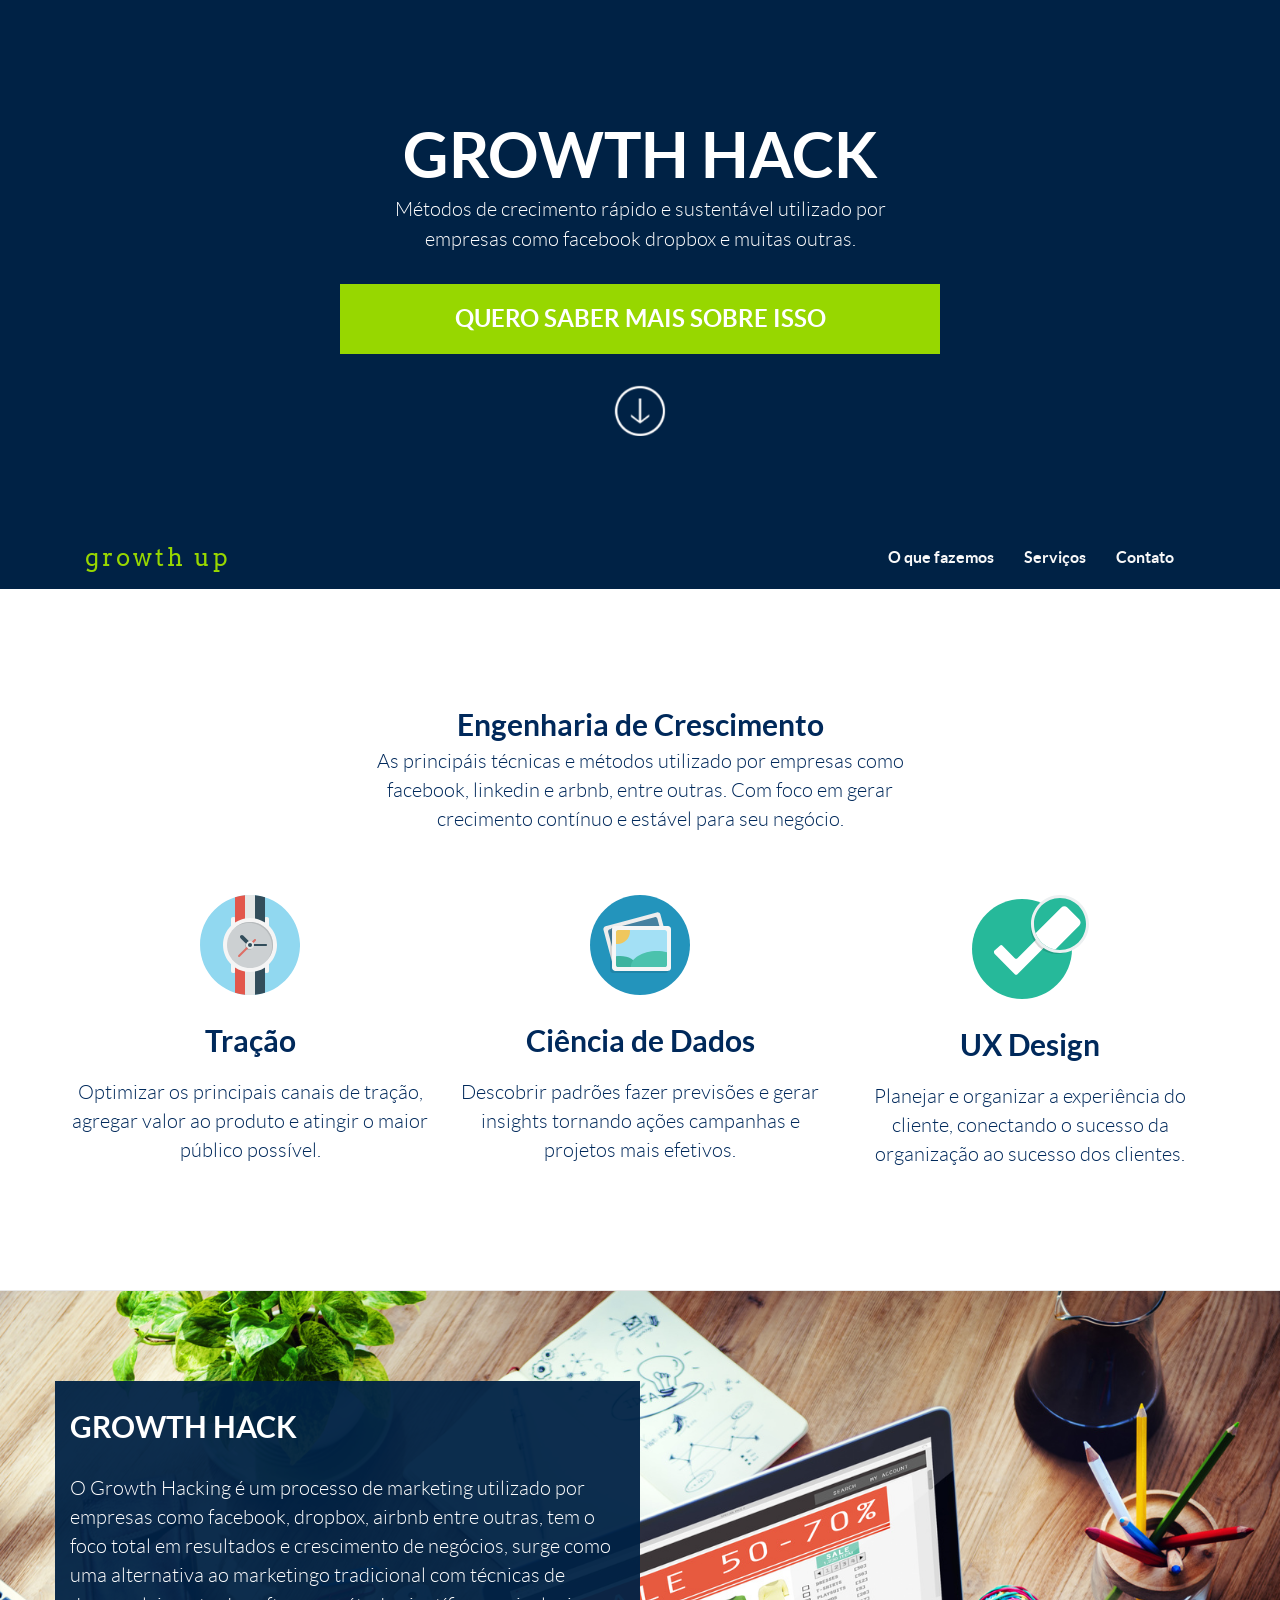
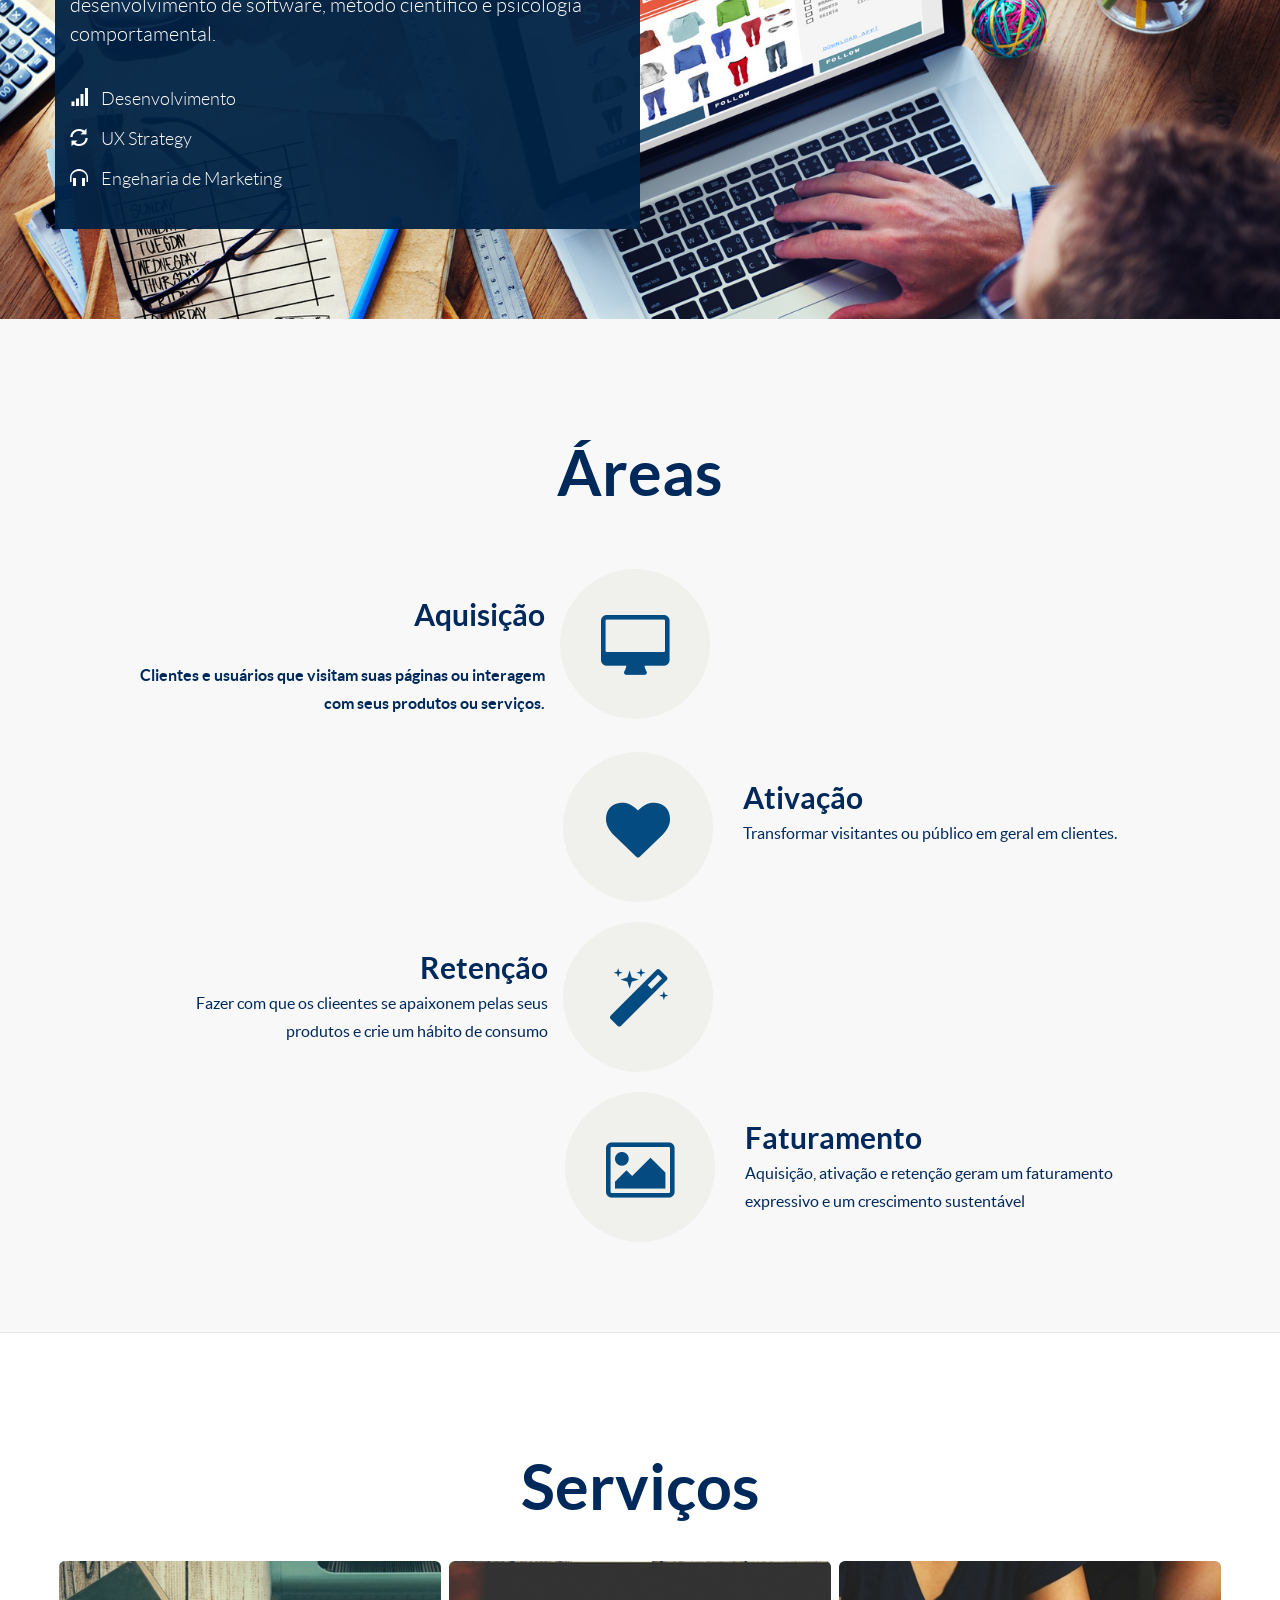
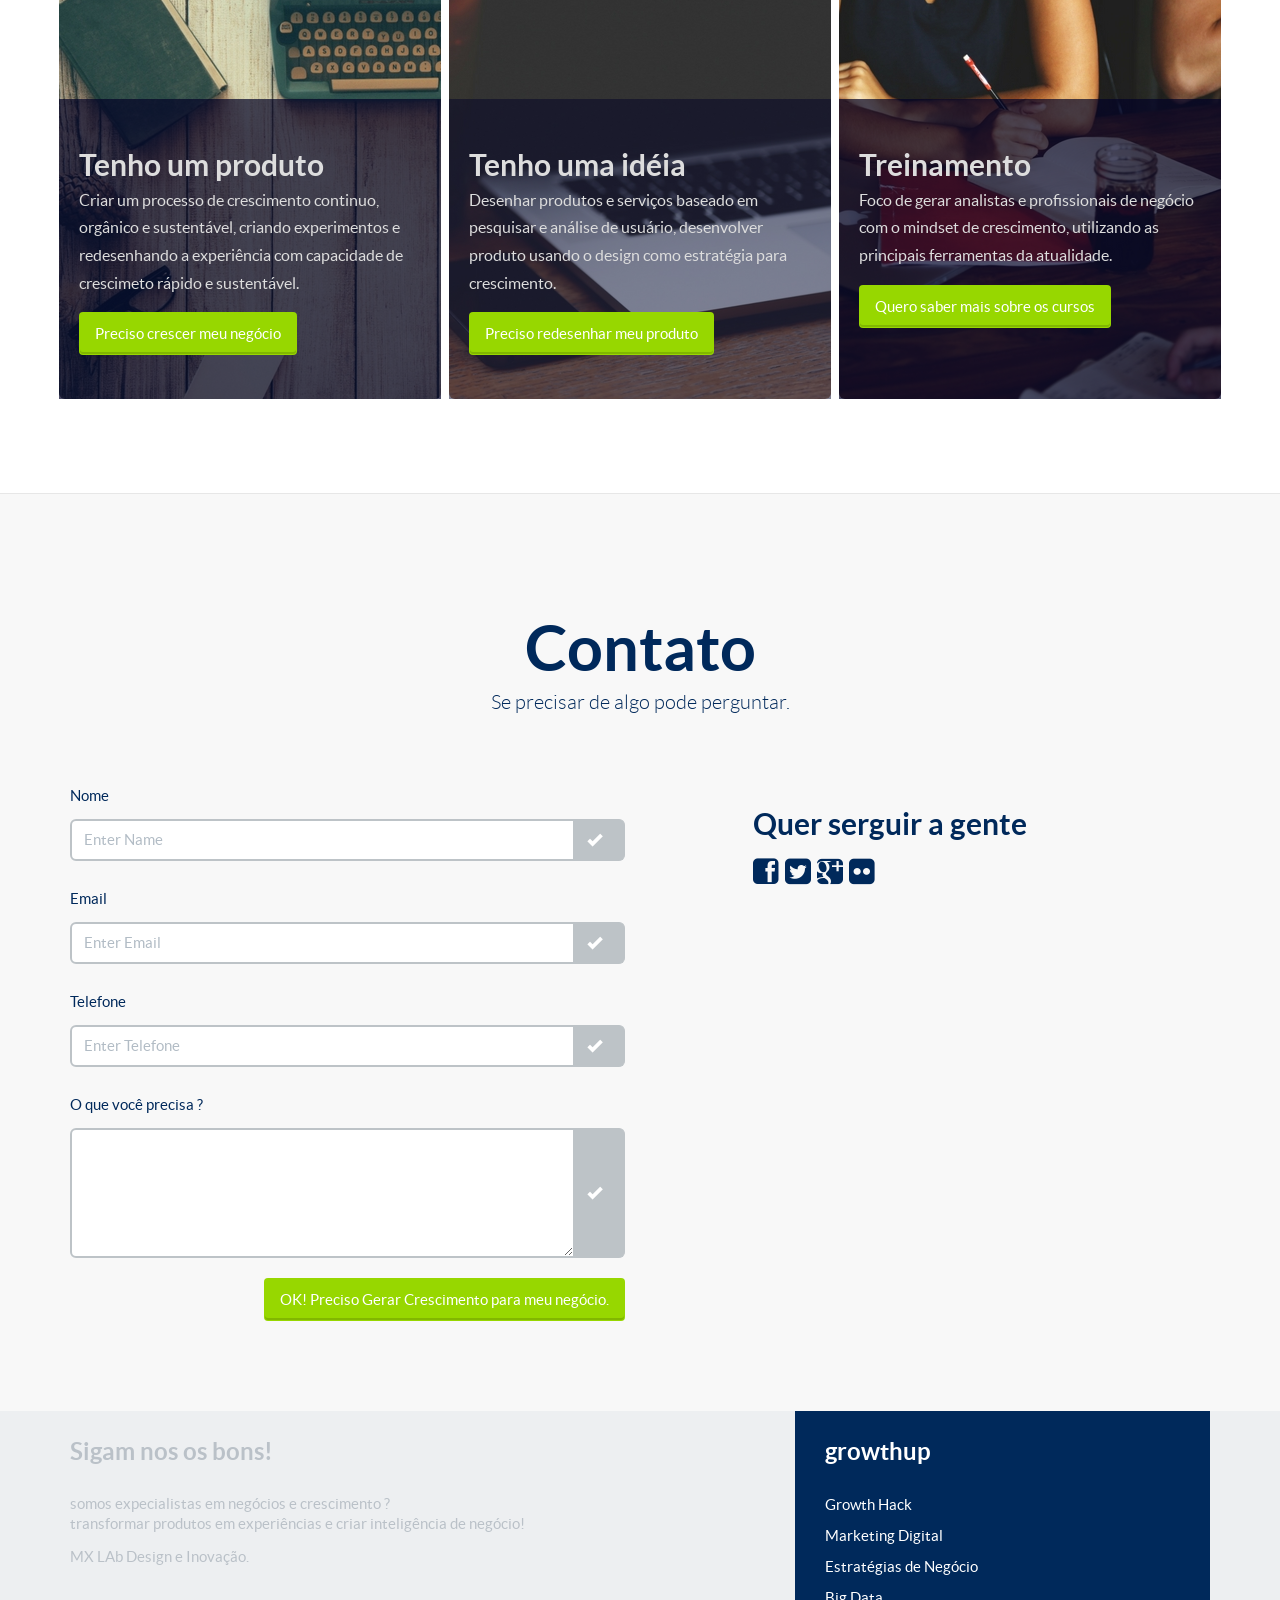
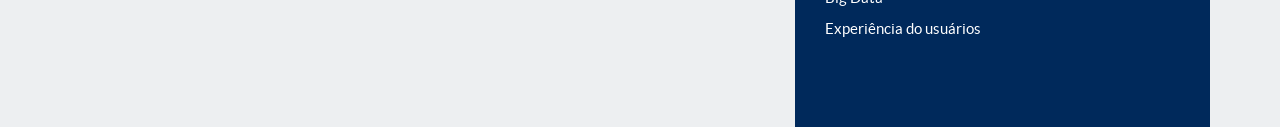
==== commit 765bd9ee: "alterando os textos" ====
--- a/index.html
+++ b/index.html
@@ -202,8 +202,8 @@
 
 			<div class="col-md-6 col-md-offset-3 text-center wrap_title">
 				<h3>Engenharia de Crescimento</h3>
-				<p class="lead" style="margin-top:0">Crescer um negócio tem se tornado um grande desafio para empresários, desta forma pegamos as principáis técnicas e métodos utilizado por empresas como 
-					facebook, linkedin, arbnb entre outras juntas em um unico processo focado em gerar crecimento contínuo e estável para seu ngócio.
+				<p class="lead" style="margin-top:0">As principáis técnicas e métodos utilizado por empresas como 
+					facebook, linkedin e arbnb, entre outras. Com foco em gerar crecimento contínuo e estável para seu negócio.
 				
 			</div>
 			
@@ -211,25 +211,25 @@
 			
 				<div class="col-sm-4 wow fadeInDown text-center">
 				  <img class="rotate" src="img/icon/watch.svg" alt="Generic placeholder image">
-				  <h3>Growth Hack <br/> Marketing Digital</h3>
-				  <p class="lead">Marketing digital como ferramenta para optimizar os principais canais de tração para seu negócio, agregar valor  e atingir o maior público possível. </p>
-
-				  <p><a class="btn btn-embossed btn-primary view" role="button">View Details</a></p>
+				  <h3>Tração </h3>
+				  <p class="lead">Optimizar os principais canais de tração, agregar valor ao produto e atingir o maior público possível. </p>
+
+<!-- 				  <p><a class="btn btn-embossed btn-primary view" role="button">View Details</a></p> -->
 	 				</div><!-- /.col-lg-4 -->
 
 					<div class="col-sm-4 wow fadeInDown text-center">
 					  <img  class="rotate" src="img/icon/picture.svg" alt="Generic placeholder image">
-					   <h3>Big data <br/> Análise de Dados</h3>
-					   <p class="lead">Criar e Gerir um Big Data,  para descobrir padrões, fazer previsões e gerarar insights para  melhorar o desempenho do seu negócio</p>
-	<p><a class="btn btn-embossed btn-primary view" role="button">View Details</a></p>
+					   <h3> Ciência de Dados</h3>
+					   <p class="lead">Descobrir padrões fazer previsões e gerar insights tornando ações campanhas e projetos mais efetivos.</p>
+<!-- 	<p><a class="btn btn-embossed btn-primary view" role="button">View Details</a></p> -->
 					</div>
 	<!-- /.col-lg-4 -->
 
 					<div class="col-sm-4 wow fadeInDown text-center">
 					  <img  class="rotate" src="img/icon/retina.svg" alt="Generic placeholder image">
-					   <h3>  Design <br/> UX Strategy </h3>
-						<p class="lead">Planejar e organizar a experiencia do cliente, de forma a melhorar sua qualidade conectando o sucesso da organização ao sucesso dos clientes..</p>
-	<p><a class="btn btn-embossed btn-primary view" role="button">View Details</a></p>
+					   <h3>  UX Design  </h3>
+						<p class="lead">Planejar e organizar a experiência do cliente, conectando o sucesso da organização ao sucesso dos clientes.</p>
+<!-- 	<p><a class="btn btn-embossed btn-primary view" role="button">View Details</a></p> -->
 	 				</div><!-- /.col-lg-4 -->
 
 	 			</div><!-- /.row -->
@@ -251,7 +251,7 @@
 				<div class="col-sm-6 wow ull-right fadeInLeftBig" style="background:rgba(0,34,69,0.95);color:#fff" data-animation-delay="200">
 					<h3 class="section-heading">GROWTH HACK</h3>
 					<p class="lead">
-						O growth hacking é um processo de Marketing utilizado por empresas como facebook dropbox airbnb entre outras, tem o foco total em resultados e crescimento de negócios surge como uma alternativa ao marketingo tradicional utilizando técnicas de desenvolvimento
+						O Growth Hacking é um processo de marketing utilizado por empresas como facebook, dropbox, airbnb entre outras, tem o foco total em resultados e crescimento de negócios, surge como uma alternativa ao marketingo tradicional com técnicas de desenvolvimento
 						de software, método científico e psicologia comportamental.
 					</p>
 
@@ -299,15 +299,15 @@
 			<div class="row">
 
 				<div class="col-md-6 col-md-offset-3 text-center wrap_title">
-					<h2>Funil</h2>
+					<h2>Áreas<h2>
 					<!-- 					<p class="lead" style="margin-top:0"> </p> -->
 				</div>
 
 				<div class="col-sm-7 pull-left  block wow bounceIn" style="margin-left:50px">
 					<div class="row">
 						<div class="col-md-8 box-ct" style="text-align:right">
-							<h3> Crescer rápido </h3>
-							<p> Criar um processo de crescimento continuo interno independente da gente. </p>
+							<h3> Aquisição<h3>
+							<p> Clientes e usuários que visitam suas páginas ou interagem com seus produtos ou serviços. </p>
 						</div>
 						<div class="col-md-4 box-icon rotate">
 							<i class="fa fa-desktop fa-4x "> </i>
@@ -321,8 +321,8 @@
 							<i class="fa fa-heart fa-4x "> </i>
 						</div>
 						<div class="col-md-8 box-ct">
-							<h3> Reter clientes </h3>
-							<p> Transformar o seu produto ou serviço em algo viciante para seus clientes.</p>
+							<h3> Ativação </h3>
+							<p> Transformar visitantes ou público em geral em clientes.</p>
 						</div>
 					</div>
 				</div>
@@ -330,8 +330,8 @@
 			<div class="col-sm-7 pull-left  block wow bounceIn" style="margin-left:50px;margin-top:20px">
 					<div class="row">
 						<div class="col-md-8 box-ct" style="text-align:right">
-							<h3> Crescer rápido </h3>
-							<p> Criar um processo de crescimento continuo interno independente da gente. </p>
+							<h3> Retenção</h3>
+							<p> Fazer com que os clieentes se apaixonem pelas seus produtos e crie um hábito de consumo </p>
 						</div>
 						<div class="col-md-4 box-icon rotate">
 							<i class="fa fa-magic fa-4x "> </i>
@@ -345,8 +345,8 @@
 							<i class="fa fa-picture-o fa-4x "> </i>
 						</div>
 						<div class="col-md-8 box-ct">
-							<h3> Reter clientes </h3>
-							<p> Transformar o seu produto ou serviço em algo viciante para seus clientes.</p>
+							<h3> Faturamento </h3>
+							<p> Aquisição, ativação e retenção geram um faturamento expressivo e um crescimento sustentável </p>
 						</div>
 					</div>
 				</div>
@@ -375,8 +375,8 @@
 					<div style="position:relative;height:438px" class="item">
 						<img style="position:absolute;filter: blur(0px);" class="img-responsive blur(2px) img-rounded" src="img/consultoria.jpg" alt="Owl Image">
 						<div style="bottom:0px;position: absolute;background: rgba(2,2,38,0.7);color:#ddd; width: 100%;height:300px;padding: 20px;display: block;">
-							<h3>Growth Hack</h3>
-							<p> Processo de crescimento continuo orgânico e sustentável, criando experimentos com capacidade de crescimeto rápido.
+							<h3>Tenho um produto</h3>
+							<p> Criar um processo de crescimento continuo, orgânico e sustentável, criando experimentos e redesenhando a experiência com capacidade de crescimeto rápido e sustentável.
 							</p>
 							<a class="btn wow tada btn-embossed btn-primary pull-left animated animated" href="#contato">Preciso crescer meu negócio</a>
 						</div>
@@ -385,10 +385,10 @@
 					<div style="position:relative;height:438px" class="item">
 						<img style="position:absolute;filter: blur(0px);" class="img-responsive blur(2px) img-rounded" src="img/bigdata.jpg" alt="Owl Image">
 						<div style="bottom:0px; position: absolute;background: rgba(2,2,38,0.5);color:#ddd; width: 100%;height:300px;padding: 20px;display: block;">
-							<h3>Design</h3>
+							<h3>Tenho uma idéia</h3>
 <!-- 							<p> Análise preditiva e estratégias de dados aplicada a negócios, prever lucros análisar negócios e finanças, gerando insigths de crescimento. </p> -->
-							<p> A busca por tração. </p>
-							<a class="btn wow tada btn-embossed btn-primary pull-left animated animated" href="#contato">Deixar meu negócio mais inteligente</a>
+							<p> Desenhar produtos e serviços baseado em pesquisar e análise de usuário, desenvolver produto usando o design como estratégia para crescimento. </p>
+							<a class="btn wow tada btn-embossed btn-primary pull-left animated animated" href="#contato">Preciso redesenhar meu produto</a>
 						</div>
 					</div>
 					
